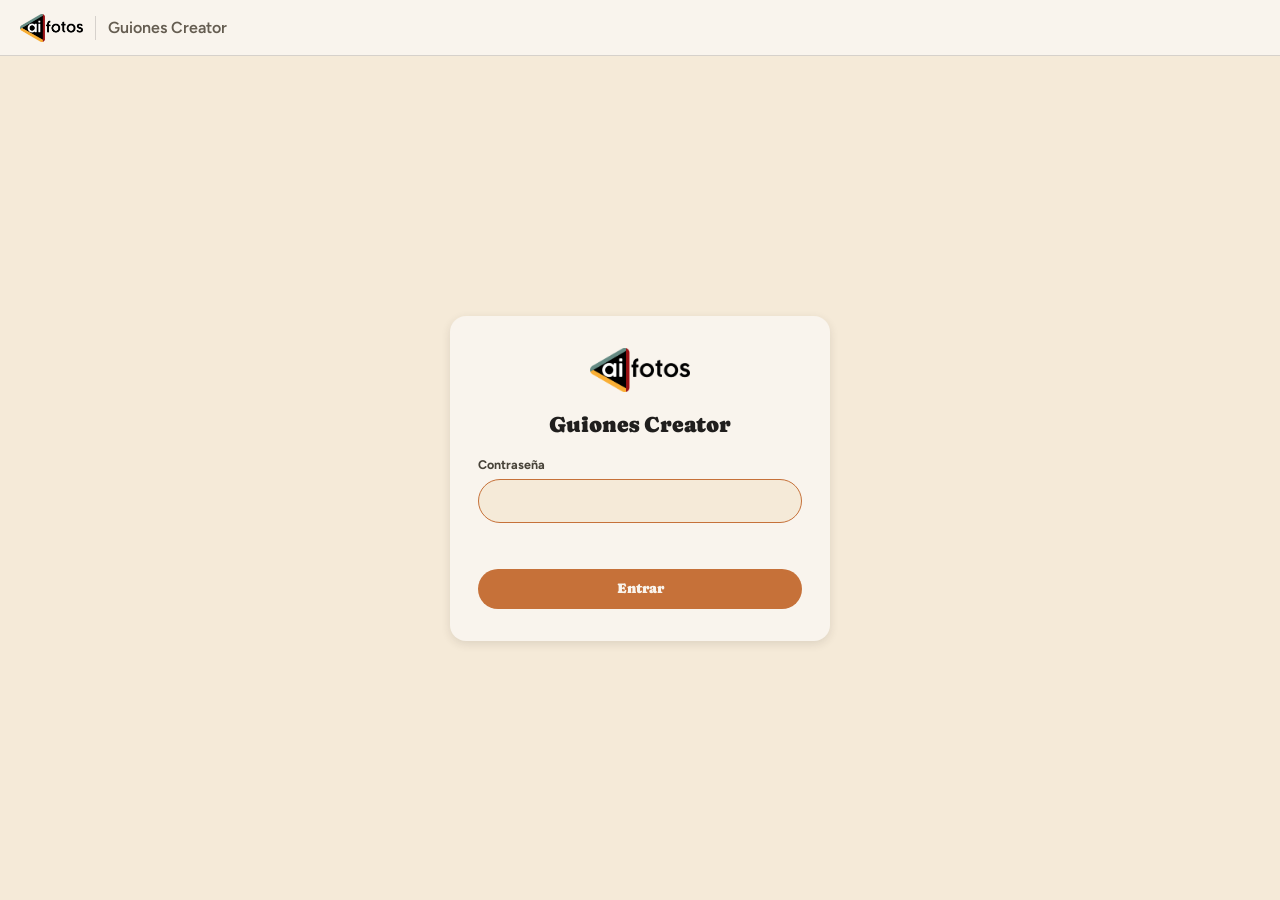
==== index.html @ 7f09ca4e "feat(rediseño v2): fase 1 — tokens y componentes base - Nuevos tokens del handoff (crema, arena, ter" ====
<!doctype html>
<html lang="es">
<head>
  <meta charset="utf-8">
  <meta name="viewport" content="width=device-width, initial-scale=1">
  <title>Guiones Creator · aifotos</title>
  <link rel="icon" href="assets/logo-aifotos.png">
  <link rel="preconnect" href="https://fonts.googleapis.com">
  <link rel="preconnect" href="https://fonts.gstatic.com" crossorigin>
  <link href="https://fonts.googleapis.com/css2?family=Caprasimo&family=Figtree:ital,wght@0,400;0,500;0,600;0,700;0,800;1,400;1,500&display=swap" rel="stylesheet">
  <link rel="stylesheet" href="assets/marca.css?v=202610161547">
  <link rel="stylesheet" href="css/impresion.css?v=202610161547">
  <link rel="stylesheet" href="css/app.css?v=202610161547">
</head>
<body>
  <header class="barra">
    <button class="boton-icono solo-movil" id="abrir-lista" aria-label="Ver guiones">☰</button>
    <img class="barra-logo" src="assets/logo-aifotos.png" alt="aifotos">
    <span class="barra-nombre">Guiones Creator</span>
    <button class="boton-texto barra-avisos" id="abrir-avisos" hidden title="Avisos de Telegram y copia de seguridad">⚙️ Ajustes</button>
    <button class="boton-texto barra-salir" id="salir" hidden>Cerrar sesión</button>
  </header>

  <div class="acceso" id="acceso" hidden>
    <form class="acceso-caja" id="form-acceso">
      <img src="assets/logo-aifotos.png" alt="aifotos" class="acceso-logo">
      <h1>Guiones Creator</h1>
      <label class="campo">
        <span>Contraseña</span>
        <input type="password" id="acceso-clave" autocomplete="current-password" required>
      </label>
      <p class="acceso-error" id="acceso-error" role="alert"></p>
      <button class="boton boton-principal" id="acceso-entrar">Entrar</button>
    </form>
  </div>

  <div class="cargando" id="cargando" hidden>Cargando tus guiones…</div>

  <div class="marco" id="marco" hidden>
    <aside class="lateral" id="lateral">
      <div class="lateral-acciones">
        <button class="boton boton-principal" id="nuevo">+ Nuevo guión</button>
        <button class="boton" id="pegar">Pegar guión</button>
      </div>
      <div class="lateral-cabecera">
        <h2 class="lateral-titulo">Clientes</h2>
        <button class="boton-texto" id="boton-nuevo-cliente">+ Cliente</button>
      </div>
      <ul class="lista" id="lista"></ul>
    </aside>

    <main class="principal" id="principal">
      <div class="vacio" id="vacio" hidden>
        <img src="assets/logo-aifotos.png" alt="" class="vacio-logo">
        <h1>Tu primer guión</h1>
        <p>Escribe uno desde cero o pega uno que ya tengas. Cada guión va dentro de un cliente, y cada cliente tiene su propio link para ver sus guiones.</p>
        <div class="vacio-acciones">
          <button class="boton boton-principal" data-accion="nuevo">Escribir un guión</button>
          <button class="boton" data-accion="pegar">Pegar un guión</button>
        </div>
      </div>

      <section class="panel-cliente" id="panel-cliente" hidden>
        <p class="panel-etiqueta">Cliente</p>
        <input class="titulo" id="cliente-nombre" aria-label="Nombre del cliente" autocomplete="off">

        <div class="link-caja" id="link-caja">
          <div class="link-cabecera">
            <h2>Link para el cliente</h2>
            <span class="estado-link" id="estado-link"></span>
          </div>
          <p class="link-ayuda" id="link-ayuda"></p>
          <div class="link-fila">
            <input class="link-url" id="link-url" readonly aria-label="Link del cliente">
            <button class="boton boton-principal" id="link-copiar">Copiar link</button>
            <button class="boton boton-whatsapp" id="link-whatsapp">WhatsApp</button>
          </div>
          <div class="caducidad">
            <label class="campo campo-caduca">
              <span>El link deja de funcionar el <small>(opcional)</small></span>
              <input id="cliente-caduca" type="date">
            </label>
            <div class="caducidad-atajos">
              <button class="boton-texto" type="button" data-dias="7">En 7 días</button>
              <button class="boton-texto" type="button" data-dias="30">En 30 días</button>
              <button class="boton-texto" type="button" id="quitar-caducidad">Sin fecha</button>
            </div>
          </div>
          <label class="campo campo-telefono">
            <span>WhatsApp del cliente <small>(opcional: así el botón de WhatsApp abre directamente su chat)</small></span>
            <input id="cliente-telefono" type="tel" inputmode="tel" placeholder="Con código de país, ej.: 1 809 555 1234" autocomplete="off">
          </label>
          <div class="link-acciones">
            <button class="boton-texto" id="link-activar"></button>
            <button class="boton-texto" id="link-regenerar">Generar un link nuevo</button>
          </div>
        </div>

        <div class="panel-guiones">
          <div class="panel-guiones-cabecera">
            <h2>Guiones</h2>
            <div class="vacio-acciones">
              <button class="boton boton-principal" data-accion="nuevo">+ Nuevo guión</button>
              <button class="boton" data-accion="pegar">Pegar guión</button>
            </div>
          </div>
          <ul class="tarjetas" id="cliente-guiones"></ul>
        </div>

        <button class="boton-texto peligro" id="borrar-cliente">Eliminar cliente y todos sus guiones</button>
      </section>

      <div class="documento" id="documento" hidden>
        <div class="doc-contenido">
        <div class="doc-cliente" id="doc-cliente">
          <button class="doc-cliente-nombre" id="doc-cliente-nombre" title="Ver cliente y su link"></button>
          <button class="boton-texto" id="doc-copiar">Copiar link del cliente</button>
          <button class="boton-whatsapp-texto" id="doc-whatsapp" title="Abre WhatsApp con un mensaje y el link de este guion"><svg viewBox="0 0 24 24" aria-hidden="true"><path d="M12 3a9 9 0 0 0-7.8 13.5L3 21l4.6-1.2A9 9 0 1 0 12 3zm0 1.6a7.4 7.4 0 1 1-3.8 13.8l-.3-.2-2.7.7.7-2.6-.2-.3A7.4 7.4 0 0 1 12 4.6zm-3 3.6c-.2 0-.5 0-.7.3-.3.3-1 1-1 2.3s1 2.7 1.2 2.9c.1.2 2 3.1 4.9 4.2 2.4.9 2.9.8 3.4.7.5 0 1.7-.7 1.9-1.4.2-.7.2-1.2.2-1.4l-.5-.3-1.8-.9c-.3-.1-.5-.1-.7.2l-.8 1c-.2.2-.3.2-.6.1-.3-.2-1.1-.4-2.1-1.3-.8-.7-1.3-1.5-1.5-1.8-.2-.3 0-.4.1-.6l.4-.5.3-.5v-.5l-.8-2c-.2-.5-.4-.5-.6-.5H9z"/></svg>Avisar por WhatsApp</button>
        </div>
        <div class="doc-avisos" id="doc-avisos"></div>
        <div class="doc-barra">
          <div class="pestanas" role="tablist">
            <button class="pestana activa" data-modo="editar" role="tab">Editar</button>
            <button class="pestana" data-modo="leer" role="tab">Vista del cliente</button>
          </div>
          <div class="doc-estado">
            <span class="dato" id="dato-duracion" title="Calculado a 150 palabras por minuto">—</span>
            <span class="dato" id="dato-palabras">—</span>
            <span class="guardado" id="guardado"></span>
          </div>
          <div class="doc-acciones">
            <label class="formato-selector" title="Tipo de guión">
              <span>Formato</span>
              <select id="formato"></select>
            </label>
            <button class="boton boton-herramienta" id="abrir-teleprompter" title="Leer el guion en modo teleprompter">
              <svg viewBox="0 0 24 24" width="16" height="16" aria-hidden="true"><path fill="none" stroke="currentColor" stroke-width="2" stroke-linecap="round" stroke-linejoin="round" d="M3 5h18v12H3zM8 21h8M12 17v4M7 9h10M7 13h6"/></svg>
              <span>Teleprompter</span>
            </button>
            <button class="boton boton-herramienta" id="exportar-pdf" title="Descargar el guion en PDF con tu marca">
              <svg viewBox="0 0 24 24" width="16" height="16" aria-hidden="true"><path fill="none" stroke="currentColor" stroke-width="2" stroke-linecap="round" stroke-linejoin="round" d="M12 3v12m0 0l-4-4m4 4l4-4M5 21h14"/></svg>
              <span>PDF</span>
            </button>
            <button class="boton boton-herramienta" id="guardar-plantilla" title="Guardar este guion como plantilla para otros nuevos">
              <svg viewBox="0 0 24 24" width="16" height="16" aria-hidden="true"><path fill="none" stroke="currentColor" stroke-width="2" stroke-linecap="round" stroke-linejoin="round" d="M5 3h11l3 3v15H5zM8 3v6h8V3M8 21v-7h8v7"/></svg>
              <span>Plantilla</span>
            </button>
            <button class="boton boton-historial" id="abrir-historial" title="Ver y recuperar versiones anteriores">
              <svg viewBox="0 0 24 24" width="16" height="16" aria-hidden="true"><path fill="none" stroke="currentColor" stroke-width="2" stroke-linecap="round" stroke-linejoin="round" d="M3 12a9 9 0 1 0 3-6.7L3 8M3 3v5h5M12 7v5l3 2"/></svg>
              <span>Historial</span>
            </button>
            <button class="boton boton-borrar" id="borrar" title="Eliminar este guión">
              <svg viewBox="0 0 24 24" width="16" height="16" aria-hidden="true"><path fill="none" stroke="currentColor" stroke-width="2" stroke-linecap="round" stroke-linejoin="round" d="M4 7h16M10 11v6M14 11v6M5 7l1 12a2 2 0 0 0 2 2h8a2 2 0 0 0 2-2l1-12M9 7V4h6v3"/></svg>
              <span>Eliminar</span>
            </button>
          </div>
        </div>

        <div id="modo-editar">
          <input class="titulo" id="titulo" placeholder="Título del guión" autocomplete="off">
          <div class="personajes" id="personajes" hidden></div>
          <textarea class="sencillo-texto" id="sencillo" hidden placeholder="Escribe el guión tal como lo leerá tu cliente…"></textarea>
          <div class="bloques" id="bloques"></div>
          <div class="agregar" id="agregar-caja">
            <span class="agregar-texto">Añadir:</span>
            <div class="agregar-botones" id="agregar"></div>
          </div>
          <p class="atajos" id="atajos"></p>
        </div>

        <div class="cambios-barra" id="cambios-barra" hidden>
          <label class="interruptor">
            <input type="checkbox" id="ver-cambios">
            <span>Marcar los cambios del cliente</span>
          </label>
          <span class="leyenda"><del class="cambio-borrado">borró</del> <ins class="cambio-nuevo">añadió</ins></span>
          <p class="cambios-info" id="cambios-info"></p>
        </div>
        <article class="lectura" id="modo-leer" hidden></article>
        </div>

        <div class="telefono" id="telefono">
          <div class="telefono-marco">
            <span class="telefono-isla" aria-hidden="true"></span>
            <div class="telefono-pantalla">
              <div class="telefono-estado" aria-hidden="true">
                <span class="telefono-hora">9:41</span>
                <span class="telefono-iconos">
                  <svg viewBox="0 0 18 12"><rect x="0" y="8" width="3" height="4" rx="1"/><rect x="5" y="5" width="3" height="7" rx="1"/><rect x="10" y="2" width="3" height="10" rx="1"/><rect x="15" y="0" width="3" height="12" rx="1"/></svg>
                  <svg viewBox="0 0 26 12"><rect x=".5" y=".5" width="21" height="11" rx="3" fill="none" stroke="#fff"/><rect x="2" y="2" width="15" height="8" rx="1.5"/><rect x="23" y="4" width="2" height="4" rx="1"/></svg>
                </span>
              </div>
              <aside class="chat" aria-label="Chat con el cliente">
                <header class="chat-cabecera">
                  <button class="chat-cerrar" id="chat-cerrar" aria-label="Minimizar el chat" title="Minimizar">
                    <svg class="icono-escritorio" viewBox="0 0 24 24" aria-hidden="true"><path d="M6 9l6 6 6-6"/></svg>
                    <svg class="icono-celular" viewBox="0 0 24 24" aria-hidden="true"><path d="M15 5l-7 7 7 7"/></svg>
                  </button>
                  <span class="chat-avatar" aria-hidden="true" id="chat-inicial"></span>
                  <div class="chat-quien">
                    <b id="chat-nombre">Cliente</b>
                    <small>Chat de este guión</small>
                  </div>
                  <button class="chat-whatsapp" id="chat-whatsapp" title="Avisar al cliente por WhatsApp" aria-label="Avisar al cliente por WhatsApp"><svg viewBox="0 0 24 24" aria-hidden="true"><path d="M12 3a9 9 0 0 0-7.8 13.5L3 21l4.6-1.2A9 9 0 1 0 12 3zm0 1.6a7.4 7.4 0 1 1-3.8 13.8l-.3-.2-2.7.7.7-2.6-.2-.3A7.4 7.4 0 0 1 12 4.6zm-3 3.6c-.2 0-.5 0-.7.3-.3.3-1 1-1 2.3s1 2.7 1.2 2.9c.1.2 2 3.1 4.9 4.2 2.4.9 2.9.8 3.4.7.5 0 1.7-.7 1.9-1.4.2-.7.2-1.2.2-1.4l-.5-.3-1.8-.9c-.3-.1-.5-.1-.7.2l-.8 1c-.2.2-.3.2-.6.1-.3-.2-1.1-.4-2.1-1.3-.8-.7-1.3-1.5-1.5-1.8-.2-.3 0-.4.1-.6l.4-.5.3-.5v-.5l-.8-2c-.2-.5-.4-.5-.6-.5H9z"/></svg></button>
                </header>
                <ul class="chat-mensajes" id="doc-comentarios"></ul>
                <form class="chat-escribir" id="form-respuesta">
                  <textarea id="respuesta-texto" rows="1" placeholder="Escribe un mensaje" aria-label="Mensaje al cliente"></textarea>
                  <button class="chat-enviar" id="respuesta-enviar" aria-label="Enviar mensaje">
                    <svg viewBox="0 0 24 24" aria-hidden="true"><path d="M4 12l16-8-6 16-2.5-6.5L4 12z"/></svg>
                  </button>
                </form>
              </aside>
            </div>
          </div>
        </div>
        <button class="chat-abrir" id="chat-abrir" aria-label="Abrir el chat con el cliente">
          <svg viewBox="0 0 24 24" aria-hidden="true"><path d="M4 5h16v11H9l-5 4V5z"/></svg>
          <span class="chat-sin-leer" id="sin-leer" hidden></span>
        </button>
      </div>
    </main>
  </div>

  <dialog class="dialogo dialogo-historial" id="dialogo-historial">
    <div class="historial">
      <header class="historial-cabecera">
        <h2>Historial del guión</h2>
        <button class="boton-icono" id="historial-cerrar" aria-label="Cerrar">✕</button>
      </header>
      <div class="historial-cuerpo">
        <ul class="historial-lista" id="historial-lista"></ul>
        <section class="historial-vista">
          <div class="historial-barra">
            <label class="interruptor">
              <input type="checkbox" id="historial-comparar">
              <span>Marcar lo que cambió hasta hoy</span>
            </label>
            <span class="leyenda" id="historial-leyenda" hidden><del class="cambio-borrado">ya no está</del> <ins class="cambio-nuevo">se añadió después</ins></span>
            <button class="boton boton-principal" id="historial-restaurar">Restaurar esta versión</button>
          </div>
          <article class="lectura" id="historial-lectura"></article>
        </section>
      </div>
    </div>
  </dialog>

  <dialog class="dialogo dialogo-avisos" id="dialogo-avisos">
    <form method="dialog" class="dialogo-contenido">
      <h2>⚙️ Ajustes</h2>
      <h3 class="ajustes-seccion">🔔 Avisos en tu celular</h3>
      <p class="dialogo-ayuda">Te llega un mensaje de Telegram cuando un cliente te escribe, cambia o aprueba un guion, aunque no tengas la app abierta.</p>
      <p class="avisos-estado" id="avisos-estado">Comprobando…</p>
      <ol class="avisos-pasos" id="avisos-pasos" hidden>
        <li>Pulsa <b>Abrir mi bot en Telegram</b><span id="avisos-bot-nombre"></span>. Ojo: es tu bot, no BotFather.</li>
        <li>En ese chat, toca <b>Iniciar</b> (o escribe «hola»).</li>
        <li>Vuelve aquí y pulsa <b>Conectar Telegram</b>.</li>
      </ol>
      <a class="boton boton-telegram" id="avisos-abrir-bot" href="#" target="_blank" rel="noopener" hidden>Abrir mi bot en Telegram</a>
      <p class="acceso-error" id="avisos-error" role="alert"></p>
      <div class="dialogo-acciones">
        <button class="boton-texto peligro" type="button" id="avisos-desconectar" hidden>Desconectar</button>
        <button class="boton" type="button" id="avisos-prueba" hidden>Enviar prueba</button>
        <button class="boton boton-principal" type="button" id="avisos-conectar" hidden>Conectar Telegram</button>
      </div>
      <h3 class="ajustes-seccion">💾 Copia de seguridad</h3>
      <p class="dialogo-ayuda">Descarga un archivo con todos tus clientes, guiones, chats, historial y plantillas. Guárdalo en tu Mac o en la nube de vez en cuando. No incluye tu contraseña.</p>
      <div class="dialogo-acciones">
        <button class="boton" type="button" id="descargar-respaldo">Descargar copia de seguridad</button>
        <button class="boton boton-principal" value="cerrar">Cerrar</button>
      </div>
    </form>
  </dialog>

  <dialog class="dialogo" id="dialogo-nuevo">
    <form method="dialog" class="dialogo-contenido">
      <h2>Nuevo guión</h2>
      <label class="campo">
        <span>Título</span>
        <input id="nuevo-titulo" placeholder="Ej.: Reel lanzamiento" autocomplete="off">
      </label>
      <div class="campo-doble">
        <label class="campo">
          <span>Cliente</span>
          <select id="nuevo-cliente" class="selector-cliente"></select>
        </label>
        <label class="campo" id="nuevo-cliente-nuevo-caja">
          <span>Nombre del cliente nuevo</span>
          <input id="nuevo-cliente-nuevo" placeholder="Ej.: Restaurante X" autocomplete="off">
        </label>
      </div>
      <div class="campo">
        <span>¿Qué tipo de guión?</span>
        <div class="formatos" id="nuevo-formatos"></div>
      </div>
      <label class="campo">
        <span>Empezar con</span>
        <select id="nuevo-plantilla"></select>
      </label>
      <button class="boton-texto peligro borrar-plantilla" type="button" id="borrar-plantilla" hidden>Eliminar esta plantilla</button>
      <div class="dialogo-acciones">
        <button class="boton" value="cancelar" formnovalidate>Cancelar</button>
        <button class="boton boton-principal" value="crear">Crear guión</button>
      </div>
    </form>
  </dialog>

  <dialog class="dialogo" id="dialogo-pegar">
    <form method="dialog" class="dialogo-contenido" id="form-pegar">
      <h2>Pegar un guión</h2>
      <p class="dialogo-ayuda">Pega el texto tal cual, venga de Word, Google Docs, WhatsApp o un PDF. La app reconoce escenas (INT./EXT., Escena 1, Hook, CTA…), personajes, voz en off, texto en pantalla y notas, y ordena cada cosa en su sitio.</p>
      <label class="campo">
        <span>Título</span>
        <input id="pegar-titulo" placeholder="Ej.: Reel lanzamiento" autocomplete="off">
      </label>
      <div class="campo-doble">
        <label class="campo">
          <span>Cliente</span>
          <select id="pegar-cliente" class="selector-cliente"></select>
        </label>
        <label class="campo" id="pegar-cliente-nuevo-caja">
          <span>Nombre del cliente nuevo</span>
          <input id="pegar-cliente-nuevo" placeholder="Ej.: Restaurante X" autocomplete="off">
        </label>
      </div>
      <label class="campo">
        <span>Guión</span>
        <textarea id="pegar-texto" rows="12" placeholder="Pega aquí tu guión…"></textarea>
      </label>
      <label class="campo">
        <span>Formato</span>
        <select id="pegar-formato"></select>
      </label>
      <p class="dialogo-ayuda" id="pegar-resumen"></p>
      <div class="dialogo-acciones">
        <button class="boton" value="cancelar" formnovalidate>Cancelar</button>
        <button class="boton boton-principal" value="crear" id="pegar-crear" disabled>Crear guión</button>
      </div>
    </form>
  </dialog>

  <script src="js/config.js?v=202610161547"></script>
  <script src="js/guion.js?v=202610161547"></script>
  <script src="js/almacen.js?v=202610161547"></script>
  <script src="js/sugerencias.js?v=202610161547"></script>
  <script src="js/diferencias.js?v=202610161547"></script>
  <script src="js/chat.js?v=202610161547"></script>
  <script src="js/vista.js?v=202610161547"></script>
  <script src="js/exportar.js?v=202610161547"></script>
  <script src="js/teleprompter.js?v=202610161547"></script>
  <script src="js/plantillas.js?v=202610161547"></script>
  <script src="js/app.js?v=202610161547"></script>
</body>
</html>
---- assets/marca.css ----
/* Colores de marca aifotos — tomados del logo (assets/logo-aifotos.png) */
:root {
  --aifotos-negro:   #000000; /* letras "ai fotos" y triángulo */
  --aifotos-ambar:   #F9AE34; /* borde inferior del triángulo */
  --aifotos-salvia:  #658A83; /* borde superior del triángulo */
  --aifotos-granate: #991013; /* borde derecho del triángulo */
  --aifotos-blanco:  #FFFFFF;
}
---- css/impresion.css ----
/* PDF del guion: solo se ve al imprimir / guardar como PDF. */

.impresion { display: none; }

@media print {
  @page { size: A4; margin: 16mm 16mm 18mm; }

  body { background: #fff !important; }
  body > *:not(#impresion) { display: none !important; }
  .impresion { display: block !important; color: #111; }

  .impresion-cabecera {
    display: flex;
    justify-content: space-between;
    align-items: center;
    gap: 16px;
    padding-bottom: 10px;
    margin-bottom: 18px;
    border-bottom: 3px solid var(--aifotos-ambar);
    print-color-adjust: exact;
    -webkit-print-color-adjust: exact;
  }
  .impresion-logo { height: 34px; }
  .impresion-datos { display: flex; flex-wrap: wrap; justify-content: flex-end; gap: 4px 14px; font-size: 10pt; color: #555; }

  .impresion .lectura { box-shadow: none !important; border: 0 !important; padding: 0 !important; background: none; }
  .impresion .lectura-titulo { font-size: 22pt; }
  .impresion .lectura-texto, .impresion .lectura-parrafo { font-size: 12pt; line-height: 1.6; }
  .impresion .guion-cine { font-size: 11.5pt; max-width: none; }
  .impresion .lectura-bloque, .impresion .cine-dialogo, .impresion .lectura-parrafo, .impresion .cine-accion { break-inside: avoid; }
  .impresion .lectura-escena-titulo, .impresion .cine-escena { break-after: avoid; }
  .impresion .lectura-pantalla, .impresion .lectura-escena-titulo, .impresion .lectura-voz { print-color-adjust: exact; -webkit-print-color-adjust: exact; }
  .impresion mark { background: none; box-shadow: none; }
  .impresion-aprobado { margin: 8px 0 0; font-weight: 700; color: #2F5A52; }

  .impresion-pie { margin-top: 28px; padding-top: 8px; border-top: 1px solid #ddd; font-size: 9pt; color: #888; text-align: center; }
}
---- css/app.css ----
:root {
  /* Rediseño v2 (design_handoff_guiones_rediseno) — tokens */
  /* superficies */
  --fondo: #f5ead8;          /* fondo general (crema) */
  --arena: #ebddc5;          /* barra lateral, chat, cajas secundarias */
  --arena-hover: #e2d2b6;    /* hover en lateral */
  --papel: #f9f4ed;          /* tarjetas, hoja, diálogos */
  --neutro-200: #eee7db;     /* inputs, pills neutras, hover filas */
  --linea: rgba(32, 30, 29, .16);
  --linea-suave: rgba(32, 30, 29, .08);
  /* texto */
  --tinta: #201e1d;
  --tinta-800: #474238;
  --tinta-suave: #645c50;
  --tinta-tenue: #82796a;
  /* acento terracota */
  --acento: #c67139; --acento-600: #b2622d; --acento-700: #8c491a;
  --acento-100: #fff2eb; --acento-200: #ffe1d0; --acento-300: #ffc6a5; --acento-400: #f6a06b;
  /* salvia */
  --salvia: #7a8a5e; --salvia-700: #56633f; --salvia-800: #3d472b; --salvia-200: #e1eecc;
  /* ámbar aifotos */
  --ambar: #F9AE34; --ambar-200: #FCE3B0; --ambar-900: #6b4a0c; --marcado: #FCEFC7;
  /* peligro */
  --peligro: #7a1f16; --peligro-200: #f9d9d3;
  /* tipografía */
  --fuente: "Figtree", system-ui, sans-serif;
  --display: "Caprasimo", Georgia, serif;
  --mono: "Courier Prime", "Courier New", Courier, monospace; /* solo cine y PDF, hasta la fase 2 */
  /* radios */
  --radio-sm: 10px; --radio: 16px; --radio-md: 22px; --radio-lg: 28px; --pildora: 999px;
  /* sombras */
  --sombra-sm: 0 1px 2px rgba(46, 43, 37, .12);
  --sombra: 0 3px 10px rgba(46, 43, 37, .12);
  --sombra-lg: 0 12px 32px rgba(46, 43, 37, .25);
  /* colores por tipo de bloque (fondo / texto de la etiqueta) */
  --c-camara-bg: #ffe1d0;   --c-camara: #8c491a;
  --c-voz-bg: #e1eecc;      --c-voz: #3d472b;
  --c-pantalla-bg: #FCE3B0; --c-pantalla: #6b4a0c;
  --c-nota-bg: #eee7db;     --c-nota: #645c50;
  --c-accion-bg: #eee7db;   --c-accion: #645c50;
  --c-escena: #201e1d;
  --c-transicion: var(--salvia-700);
}

* { box-sizing: border-box; }
html, body { margin: 0; height: 100%; }
body {
  background: var(--fondo);
  color: var(--tinta);
  font: 16px/1.5 var(--fuente);
  -webkit-font-smoothing: antialiased;
}
/* Caprasimo solo para títulos; nunca para texto corrido. */
h1, h2, h3 { font-family: var(--display); font-weight: 400; letter-spacing: -.005em; }
::selection { background: var(--acento-300); }
::placeholder { color: var(--tinta-tenue); }
button, input, select, textarea { font: inherit; color: inherit; }
[hidden] { display: none !important; }

/* ---------- Barra superior ---------- */

.barra {
  height: 56px;
  display: flex;
  align-items: center;
  gap: 12px;
  padding: 0 20px;
  background: var(--papel);
  border-bottom: 1px solid var(--linea);
  position: sticky;
  top: 0;
  z-index: 20;
}
.barra-logo { height: 28px; }
.barra-nombre {
  font-weight: 600;
  color: var(--tinta-suave);
  padding-left: 12px;
  border-left: 1px solid var(--linea);
}

/* ---------- Botones ---------- */

.boton {
  display: inline-flex;
  align-items: center;
  justify-content: center;
  gap: 7px;
  min-height: 40px;
  padding: 9px 14px;
  border: 1.5px solid var(--linea);
  border-radius: var(--pildora);
  background: transparent;
  color: var(--tinta);
  font: 600 13px/1.2 var(--fuente);
  white-space: nowrap;
  cursor: pointer;
  transition: background .15s, border-color .15s, color .15s;
}
.boton:hover { background: rgba(32, 30, 29, .06); }
.boton:active { background: rgba(32, 30, 29, .1); }
.boton svg { flex-shrink: 0; }
.boton-principal {
  border: 0;
  background: var(--acento);
  color: var(--papel);
  font: 400 14px/1.2 var(--display);
  padding: 9px 18px;
}
.boton-principal:hover { background: var(--acento-600); }
.boton-principal:active { background: var(--acento-700); }
.boton-principal:disabled { opacity: .45; cursor: default; }
.boton-borrar { color: var(--peligro); }
.boton-borrar:hover { background: var(--peligro-200); border-color: var(--peligro-200); }

.boton-icono {
  display: inline-grid;
  place-items: center;
  border: 0;
  background: var(--neutro-200);
  width: 40px;
  height: 40px;
  border-radius: 50%;
  cursor: pointer;
  color: var(--tinta-800);
  font-size: 15px;
  transition: background .15s;
}
.boton-icono:hover { background: var(--arena-hover); color: var(--tinta); }

:focus-visible { outline: 2px solid var(--acento); outline-offset: 2px; }

/* ---------- Estructura ---------- */

.marco { display: flex; min-height: calc(100% - 56px); }

.lateral {
  width: 280px;
  flex-shrink: 0;
  padding: 20px 16px;
  border-right: 1px solid var(--linea);
  background: var(--arena);
  position: sticky;
  top: 56px;
  height: calc(100vh - 56px);
  overflow-y: auto;
}
.lateral-acciones { display: grid; gap: 8px; }
.lateral-cabecera { display: flex; justify-content: space-between; align-items: baseline; margin: 28px 4px 8px; }
.lateral-titulo {
  font: 700 11px var(--fuente);
  text-transform: uppercase;
  letter-spacing: .14em;
  color: var(--tinta-suave);
  margin: 0;
}
.boton-texto {
  border: 0;
  background: transparent;
  color: var(--acento-700);
  font: 700 14px var(--fuente);
  padding: 4px 8px;
  border-radius: var(--pildora);
  cursor: pointer;
  text-decoration: none;
  transition: color .15s, background .15s;
}
.boton-texto:hover { color: var(--tinta); }
.boton-texto.peligro { color: var(--peligro); }
.boton-texto.peligro:hover { background: var(--peligro-200); }

.grupo { margin-bottom: 6px; }
.grupo-cliente {
  width: 100%;
  display: flex;
  align-items: center;
  gap: 6px;
  border: 0;
  background: transparent;
  padding: 8px 10px;
  border-radius: 8px;
  cursor: pointer;
  text-align: left;
  font-weight: 700;
}
.grupo-cliente:hover { background: var(--neutro-200); }
.grupo-cliente.activo { background: var(--papel); box-shadow: var(--sombra); }
.grupo-nombre { flex: 1; overflow: hidden; text-overflow: ellipsis; white-space: nowrap; }
.grupo-cuenta { font-size: 12px; color: var(--tinta-suave); background: var(--neutro-200); border-radius: 999px; padding: 0 7px; }
.grupo-apagado { font-size: 11px; color: var(--peligro); font-weight: 600; }
.lista-guiones { list-style: none; margin: 0 0 0 10px; padding: 0 0 0 8px; border-left: 2px solid var(--neutro-200); display: grid; gap: 1px; }
.lista-guiones .lista-item { padding: 7px 10px; }
.lista { list-style: none; margin: 0; padding: 0; display: grid; gap: 2px; }
.lista-item {
  width: 100%;
  text-align: left;
  border: 0;
  background: transparent;
  padding: 10px 12px;
  border-radius: 8px;
  cursor: pointer;
  display: grid;
  gap: 2px;
}
.lista-item:hover { background: var(--neutro-200); }
.lista-item.activo { background: var(--papel); box-shadow: var(--sombra); }
.lista-titulo { font-weight: 500; overflow: hidden; text-overflow: ellipsis; white-space: nowrap; }
.lista-info { font-size: 13px; color: var(--tinta-suave); }
.lista-vacia { padding: 8px 12px; color: var(--tinta-suave); font-size: 14px; }

.principal { flex: 1; min-width: 0; padding: 32px 24px 80px; }
.documento, .vacio, .panel-cliente { max-width: 760px; margin: 0 auto; }

/* ---------- Acceso ---------- */

.acceso { display: grid; place-items: center; min-height: calc(100vh - 56px); padding: 24px 16px; }
.acceso-caja {
  width: min(380px, 100%);
  background: var(--papel);
  border-radius: 16px;
  box-shadow: var(--sombra);
  padding: 32px 28px;
  display: grid;
  gap: 16px;
  text-align: center;
}
.acceso-caja .campo { text-align: left; }
.acceso-logo { height: 44px; margin: 0 auto; }
.acceso-caja h1 { margin: 0; font-size: 22px; }
.acceso-error { margin: 0; color: var(--peligro); font-size: 14px; min-height: 1em; }
.cargando { text-align: center; padding: 20vh 16px; color: var(--tinta-suave); }
.barra-salir { margin-left: auto; color: var(--tinta-suave); }

/* ---------- Panel del cliente ---------- */

.panel-etiqueta { margin: 0; font-size: 12px; text-transform: uppercase; letter-spacing: .08em; color: var(--tinta-suave); }
.link-caja {
  background: var(--papel);
  border: 1px solid var(--linea);
  border-left: 4px solid var(--acento);
  border-radius: 14px;
  box-shadow: var(--sombra);
  padding: 20px;
  margin-bottom: 32px;
}
.link-caja.apagado { border-left-color: var(--c-nota); }
.link-cabecera { display: flex; align-items: center; gap: 10px; }
.link-cabecera h2 { margin: 0; font-size: 18px; }
.estado-link {
  --punto: #a19786;
  display: inline-flex;
  align-items: center;
  gap: 6px;
  padding: 6px 12px 6px 10px;
  border-radius: var(--pildora);
  font: 700 12.5px var(--fuente);
  transform: rotate(-1.5deg);
}
.estado-link::before { content: ""; width: 8px; height: 8px; border-radius: 50%; background: var(--punto); }
.estado-link.activo { background: var(--salvia-200); color: var(--salvia-800); --punto: var(--salvia); }
.estado-link.inactivo { background: var(--peligro-200); color: var(--peligro); --punto: var(--peligro); }
.link-ayuda { color: var(--tinta-suave); font-size: 14px; margin: 6px 0 14px; }
.link-fila { display: flex; gap: 8px; flex-wrap: wrap; }
.link-url {
  flex: 1;
  min-width: 0;
  border: 1px solid var(--linea);
  border-radius: 8px;
  padding: 8px 12px;
  background: var(--arena);
  font: 14px var(--mono);
  color: var(--tinta-suave);
}
.link-caja.apagado .link-url { text-decoration: line-through; }
.boton-whatsapp { background: var(--salvia); border: 0; color: var(--papel); font-weight: 700; font-size: 12px; }
.boton-whatsapp:hover { background: var(--salvia-700); }
.boton:disabled { opacity: .45; cursor: default; }
.link-acciones { display: flex; gap: 8px; flex-wrap: wrap; margin-top: 10px; }
.panel-guiones-cabecera { display: flex; justify-content: space-between; align-items: center; gap: 12px; flex-wrap: wrap; margin-bottom: 12px; }
.panel-guiones-cabecera h2 { margin: 0; font-size: 18px; }
.tarjetas { list-style: none; margin: 0 0 32px; padding: 0; display: grid; gap: 8px; }
.tarjeta {
  width: 100%;
  text-align: left;
  display: grid;
  gap: 2px;
  background: var(--papel);
  border: 1px solid var(--linea);
  border-radius: 10px;
  padding: 14px 16px;
  cursor: pointer;
  box-shadow: var(--sombra);
}
.tarjeta:hover { border-color: var(--linea); }
.tarjeta-titulo { font-weight: 600; font-size: 16px; }

/* ---------- Cliente del guion abierto ---------- */

.doc-cliente { display: flex; align-items: center; gap: 4px; margin-bottom: 8px; font-size: 14px; }
.doc-cliente-nombre {
  border: 0;
  background: var(--neutro-200);
  border-radius: 999px;
  padding: 3px 12px;
  font-weight: 600;
  cursor: pointer;
}
.doc-cliente-nombre::before { content: "Cliente: "; font-weight: 400; color: var(--tinta-suave); }
.doc-cliente-nombre:hover { background: #E6E1D8; }

.campo-doble { display: grid; grid-template-columns: 1fr 1fr; gap: 12px; }
.campo-doble [hidden] { display: none !important; }

/* ---------- Estado vacío ---------- */

.vacio { text-align: center; padding-top: 10vh; }
.vacio-logo { height: 56px; opacity: .9; }
.vacio h1 { margin: 24px 0 8px; font-size: 28px; }
.vacio p { color: var(--tinta-suave); max-width: 460px; margin: 0 auto 24px; }
.vacio-acciones { display: flex; gap: 10px; justify-content: center; flex-wrap: wrap; }

/* ---------- Barra del documento ---------- */

.doc-barra {
  position: sticky;
  top: 64px;
  z-index: 12;
  display: flex;
  align-items: center;
  gap: 12px;
  flex-wrap: wrap;
  margin: 4px 0 20px;
  padding: 8px 10px;
  background: color-mix(in srgb, var(--papel) 94%, transparent);
  backdrop-filter: blur(8px);
  border: 1px solid var(--linea);
  border-radius: 14px;
  box-shadow: var(--sombra);
}
.doc-barra .doc-estado { margin: 0; flex: 1; }
/* La barra mide su propio ancho para decidir si los botones llevan texto o solo icono. */
.doc-barra { container: barra / inline-size; }
.doc-barra .doc-acciones {
  flex-basis: 100%;
  display: flex;
  flex-wrap: wrap;
  align-items: center;
  gap: 4px;
  min-width: 0;
  padding-top: 8px;
  border-top: 1px solid var(--linea);
}
.doc-barra .doc-acciones .boton-borrar { margin-left: auto; }
@container barra (max-width: 900px) {
  .boton-herramienta span, .boton-historial span { display: none; }
  .boton-herramienta, .boton-historial { padding: 6px 9px; }
}
@container barra (max-width: 520px) {
  .formato-selector > span, .boton-borrar span { display: none; }
}
.doc-barra .dato { background: var(--neutro-200); border-color: transparent; }
.doc-barra .boton-borrar { border-color: transparent; }
.doc-acciones { display: flex; gap: 8px; align-items: center; }
.formato-selector {
  display: inline-flex;
  align-items: center;
  gap: 6px;
  font-size: 14px;
  color: var(--tinta-suave);
}
.formato-selector select {
  border: 1.5px solid var(--linea);
  border-radius: var(--pildora);
  background: var(--fondo);
  padding: 8px 14px;
  font: 600 13px var(--fuente);
  color: var(--tinta);
  cursor: pointer;
}
.formato-selector select:focus { border-color: var(--acento); }
.pestanas { display: inline-flex; background: var(--arena); padding: 4px; border-radius: var(--pildora); }
.pestana {
  border: 0;
  background: transparent;
  padding: 9px 18px;
  border-radius: var(--pildora);
  cursor: pointer;
  color: var(--tinta-suave);
  font: 600 13px var(--fuente);
  white-space: nowrap;
  transition: background .15s, color .15s;
}
.pestana:hover { color: var(--tinta); }
.pestana.activa { background: var(--papel); color: var(--tinta); box-shadow: var(--sombra-sm); font-weight: 700; }
.doc-estado { display: flex; gap: 8px; align-items: center; flex-wrap: wrap; font-size: 14px; margin-bottom: 20px; }
.dato { background: var(--neutro-200); border: 0; border-radius: var(--pildora); padding: 4px 12px; font-weight: 600; font-size: 13px; color: var(--tinta-800); }
.guardado { color: var(--tinta-suave); min-width: 80px; }
.guardado.error { color: var(--peligro); font-weight: 600; }

/* ---------- Editor ---------- */

.titulo {
  width: 100%;
  border: 0;
  background: transparent;
  font: 400 48px/1.12 var(--display);
  letter-spacing: -.01em;
  color: var(--tinta);
  padding: 4px 0;
  margin-bottom: 16px;
}
.titulo:focus { outline: none; }
.titulo::placeholder { color: var(--tinta-tenue); }

.bloques { display: grid; gap: 10px; }

.bloque {
  --c: var(--c-camara);
  background: var(--papel);
  border: 1px solid var(--linea);
  border-left: 4px solid var(--c);
  border-radius: var(--radio);
  padding: 8px 12px 10px 14px;
  box-shadow: var(--sombra);
}
.bloque:focus-within { border-color: var(--linea); border-left-color: var(--c); }
.tipo-escena   { --c: var(--c-escena); background: var(--acento-100); margin-top: 18px; }
.tipo-escena:first-child { margin-top: 0; }
.tipo-voz      { --c: var(--c-voz); }
.tipo-pantalla { --c: var(--c-pantalla); }
.tipo-nota     { --c: var(--c-nota); background: #FAF9F7; }
.tipo-accion   { --c: var(--c-accion); }
.tipo-transicion { --c: var(--c-transicion); }

.bloque-cabecera { display: flex; align-items: center; gap: 8px; min-height: 30px; }
.bloque-numero {
  background: var(--c-escena);
  color: var(--aifotos-negro);
  font-weight: 700;
  font-size: 13px;
  min-width: 24px;
  height: 24px;
  border-radius: 6px;
  display: grid;
  place-items: center;
  padding: 0 6px;
}
.bloque-tipo {
  border: 0;
  background: transparent;
  font-size: 12px;
  font-weight: 700;
  text-transform: uppercase;
  letter-spacing: .06em;
  color: var(--c);
  cursor: pointer;
  padding: 2px 0;
  field-sizing: content; /* el selector mide lo que su texto, no lo que la opción más larga */
}
.tipo-escena .bloque-tipo { color: #9A6409; }
.tipo-nota .bloque-tipo { color: var(--tinta-suave); }
.bloque-info { font-size: 12px; color: var(--tinta-suave); margin-left: auto; }
.bloque-acciones { display: flex; opacity: 0; transition: opacity .15s; }
.bloque:hover .bloque-acciones, .bloque:focus-within .bloque-acciones { opacity: 1; }

.bloque-texto {
  width: 100%;
  border: 0;
  resize: none;
  overflow: hidden;
  background: transparent;
  font-size: 17px;
  line-height: 1.6;
  padding: 2px 0;
  min-height: 30px;
}
.bloque-texto:focus { outline: none; }
.bloque-texto::placeholder { color: var(--tinta-tenue); }
.tipo-escena .bloque-texto { font-weight: 600; text-transform: none; }
.tipo-nota .bloque-texto { font-style: italic; color: var(--tinta-suave); font-size: 15px; }
.tipo-pantalla .bloque-texto { font-weight: 600; }

.agregar {
  display: flex;
  align-items: center;
  gap: 10px;
  flex-wrap: wrap;
  margin-top: 16px;
  padding: 12px;
  border: 1px dashed var(--linea);
  border-radius: var(--radio);
}
.agregar-texto { font-size: 14px; color: var(--tinta-suave); }
.agregar-botones { display: flex; gap: 6px; flex-wrap: wrap; }
.chip {
  border: 1px solid var(--linea);
  border-left: 3px solid var(--c, #000);
  background: var(--papel);
  border-radius: 6px;
  padding: 4px 10px;
  font-size: 14px;
  cursor: pointer;
}
.chip:hover { background: var(--neutro-200); }
.chip-escena { --c: var(--c-escena); }
.chip-camara { --c: var(--c-camara); }
.chip-voz { --c: var(--c-voz); }
.chip-pantalla { --c: var(--c-pantalla); }
.chip-nota { --c: var(--c-nota); }
.chip-accion { --c: var(--c-accion); }
.chip-transicion { --c: var(--c-transicion); }

/* ---------- Diálogo: personaje y acotación ---------- */

.bloque-dialogo { display: flex; gap: 8px; flex-wrap: wrap; margin: 2px 0 4px; }
.bloque-personaje, .bloque-acotacion {
  border: 0;
  border-bottom: 1px dashed var(--linea);
  background: transparent;
  padding: 2px 0;
  font-size: 14px;
}
.bloque-personaje { font-weight: 700; letter-spacing: .03em; width: 220px; }
.bloque-acotacion { font-style: italic; color: var(--tinta-suave); flex: 1; min-width: 160px; }
.bloque-personaje:focus, .bloque-acotacion:focus { outline: none; border-bottom-color: var(--acento); }
.bloque-personaje::placeholder, .bloque-acotacion::placeholder { color: var(--tinta-tenue); font-weight: 400; }

/* ---------- Editor en formato cinematográfico ---------- */

[data-formato="cine"] .bloque-texto,
[data-formato="cine"] .bloque-personaje,
[data-formato="cine"] .bloque-acotacion { font-family: var(--mono); }
[data-formato="cine"] .tipo-escena .bloque-texto { text-transform: uppercase; font-weight: 700; }
[data-formato="cine"] .bloque-personaje { text-transform: uppercase; text-align: center; margin: 0 auto; width: 260px; }
[data-formato="cine"] .bloque-acotacion { text-align: center; flex-basis: 100%; max-width: 300px; margin: 0 auto; }
[data-formato="cine"] .tipo-camara .bloque-texto { display: block; width: min(100%, 420px); margin: 0 auto; }
[data-formato="cine"] .tipo-transicion .bloque-texto { text-align: right; text-transform: uppercase; }
[data-formato="cine"] .tipo-escena { background: #F3F1EC; }
[data-formato="cine"] .bloque-numero { background: var(--aifotos-negro); color: #fff; }

/* ---------- Barra de personajes ---------- */

.personajes {
  display: flex;
  flex-wrap: wrap;
  align-items: center;
  gap: 6px;
  margin: -4px 0 16px;
}
.personajes-titulo {
  font-size: 12px;
  text-transform: uppercase;
  letter-spacing: .08em;
  color: var(--tinta-suave);
  margin-right: 4px;
}
.personaje {
  display: inline-flex;
  align-items: center;
  background: var(--papel);
  border: 1px solid var(--linea);
  border-radius: 999px;
  padding-right: 2px;
}
.personaje .boton-icono { width: 24px; height: 24px; font-size: 12px; }
.personaje-nombre {
  border: 0;
  background: transparent;
  font: 700 13px var(--mono);
  padding: 4px 4px 4px 12px;
  cursor: pointer;
  display: inline-flex;
  gap: 6px;
  align-items: center;
}
.personaje-nombre small {
  font: 600 11px var(--fuente);
  background: var(--neutro-200);
  border-radius: 999px;
  padding: 0 6px;
  color: var(--tinta-suave);
}
.personaje-nuevo { padding: 4px 12px; border-radius: 999px; font-size: 13px; }

/* ---------- Formato sencillo ---------- */

.sencillo-texto {
  width: 100%;
  min-height: 50vh;
  border: 1px solid var(--linea);
  border-radius: 14px;
  background: var(--papel);
  box-shadow: var(--sombra);
  padding: 28px 32px;
  font-size: 18px;
  line-height: 1.75;
  resize: none;
  overflow: hidden;
}
.sencillo-texto:focus { outline: none; border-color: var(--linea); }
.sencillo-texto::placeholder { color: var(--tinta-tenue); }

/* ---------- Sugerencias ---------- */

.sugerencias {
  position: absolute;
  z-index: 50;
  list-style: none;
  margin: 0;
  padding: 4px;
  min-width: 240px;
  max-width: min(420px, calc(100vw - 32px));
  background: var(--papel);
  border: 1px solid var(--linea);
  border-radius: 10px;
  box-shadow: 0 10px 30px rgba(0, 0, 0, .14);
}
.sugerencia {
  display: flex;
  justify-content: space-between;
  align-items: baseline;
  gap: 16px;
  padding: 7px 10px;
  border-radius: 7px;
  cursor: pointer;
}
.sugerencia span { font-weight: 600; font-family: var(--mono); white-space: nowrap; overflow: hidden; text-overflow: ellipsis; }
.sugerencia small { color: var(--tinta-suave); font-size: 12px; white-space: nowrap; }
.sugerencia.activa { background: var(--ambar-200); }

/* ---------- Aviso ---------- */

.aviso {
  position: fixed;
  left: 50%;
  bottom: 24px;
  transform: translate(-50%, 20px);
  background: var(--aifotos-negro);
  color: #fff;
  padding: 10px 18px;
  border-radius: 999px;
  font-size: 14px;
  opacity: 0;
  pointer-events: none;
  transition: opacity .2s, transform .2s;
  z-index: 60;
}
.aviso.visible { opacity: 1; transform: translate(-50%, 0); }

/* ---------- Elegir formato al crear ---------- */

.formatos { display: grid; gap: 8px; font-weight: 400; }
.formato-opcion {
  display: grid;
  grid-template-columns: auto 1fr;
  column-gap: 10px;
  align-items: center;
  border: 1px solid var(--linea);
  border-radius: 10px;
  padding: 12px 14px;
  cursor: pointer;
}
.formato-opcion:has(input:checked) { border-color: var(--aifotos-negro); background: var(--arena); box-shadow: inset 3px 0 0 var(--acento); }
.formato-opcion input { grid-row: span 2; accent-color: var(--aifotos-negro); }
.formato-opcion span { color: var(--tinta-suave); font-size: 14px; }
.campo select {
  border: 1.5px solid var(--linea);
  border-radius: var(--pildora);
  padding: 12px 16px;
  font: 500 15px var(--fuente);
  background: var(--fondo);
  color: var(--tinta);
}
.campo select:focus { border-color: var(--acento); outline: none; }

.atajos { font-size: 13px; color: var(--tinta-suave); margin: 12px 2px 0; }
kbd {
  font: 12px var(--fuente);
  border: 1px solid var(--linea);
  border-bottom-width: 2px;
  border-radius: 4px;
  padding: 0 5px;
  background: var(--papel);
}

/* ---------- Vista del cliente (lectura) ---------- */

.lectura {
  background: var(--papel);
  border-radius: 14px;
  box-shadow: var(--sombra);
  padding: 48px 56px;
}
.lectura-cabecera { border-bottom: 1px solid var(--linea); padding-bottom: 20px; margin-bottom: 28px; }
.lectura-titulo { font-size: 30px; line-height: 1.2; margin: 0 0 6px; letter-spacing: -.01em; }
.lectura-resumen { margin: 0; color: var(--tinta-suave); font-size: 15px; }
.lectura-vacio { color: var(--tinta-suave); }

.lectura-escena { margin-bottom: 36px; }
.lectura-escena-titulo {
  display: flex;
  align-items: baseline;
  gap: 10px;
  flex-wrap: wrap;
  border-bottom: 2px solid var(--c-escena);
  padding-bottom: 6px;
  margin-bottom: 16px;
}
.lectura-escena-numero {
  font-size: 12px;
  font-weight: 800;
  text-transform: uppercase;
  letter-spacing: .08em;
  color: #9A6409;
}
.lectura-escena-texto { font-weight: 600; font-size: 18px; }
.lectura-escena-duracion { margin-left: auto; font-size: 13px; color: var(--tinta-suave); }

.lectura-bloque { margin: 0 0 16px; }
.lectura-texto { white-space: pre-wrap; font-size: 18px; line-height: 1.7; }
.lectura-etiqueta {
  font-size: 11px;
  font-weight: 700;
  text-transform: uppercase;
  letter-spacing: .08em;
  margin-bottom: 2px;
}
.lectura-voz { padding-left: 14px; border-left: 3px solid var(--c-voz); }
.lectura-voz .lectura-etiqueta { color: var(--c-voz); }
.lectura-pantalla {
  background: #FBF3F3;
  border-radius: 8px;
  padding: 10px 14px;
}
.lectura-pantalla .lectura-etiqueta { color: var(--c-pantalla); }
.lectura-pantalla .lectura-texto { font-weight: 600; }
.lectura-nota .lectura-etiqueta { color: var(--c-nota); }
.lectura-nota .lectura-texto { font-style: italic; color: var(--tinta-suave); font-size: 16px; }
.lectura-quien { color: var(--tinta); }

/* Sencillo */
.lectura-parrafo { font-size: 19px; line-height: 1.8; margin: 0 0 1.1em; white-space: pre-wrap; }

/* Cinematográfico: maquetación clásica de guion de cine */
.guion-cine { font-family: var(--mono); font-size: 16px; line-height: 1.5; max-width: 620px; margin: 0 auto; }
.cine-escena { font-weight: 700; text-transform: uppercase; margin: 28px 0 12px; display: flex; gap: 14px; }
.cine-escena:first-child { margin-top: 0; }
.cine-numero { color: #9A6409; min-width: 1.5em; }
.cine-accion { margin: 0 0 14px; white-space: pre-wrap; }
.cine-dialogo { margin: 0 auto 14px; width: min(100%, 360px); }
.cine-personaje { text-align: center; text-transform: uppercase; }
.cine-acotacion { text-align: center; font-style: italic; color: var(--tinta-suave); }
.cine-texto { white-space: pre-wrap; }
.cine-transicion { text-align: right; text-transform: uppercase; margin: 14px 0; }

/* ---------- Diálogo pegar ---------- */

.dialogo {
  border: 0;
  border-radius: var(--radio-lg);
  padding: 0;
  width: min(640px, calc(100vw - 32px));
  background: var(--papel);
  color: var(--tinta);
  box-shadow: var(--sombra-lg);
}
.dialogo::backdrop { background: rgba(32, 30, 29, .45); }
.dialogo-contenido { padding: 26px; display: grid; grid-template-columns: minmax(0, 1fr); gap: 16px; }
/* Los campos nunca son más anchos que el diálogo (una opción larga no lo estira) */
.campo input, .campo select, .campo textarea { width: 100%; min-width: 0; }
.dialogo h2 { margin: 0; font-size: 28px; line-height: 1.05; }
.dialogo-ayuda { margin: 0; color: var(--tinta-suave); font-size: 14.5px; }
.campo { display: grid; gap: 7px; font-size: 14px; font-weight: 600; }
.campo > span { font: 700 12.5px var(--fuente); color: var(--tinta-800); }
.campo input, .campo textarea {
  font: 500 15px var(--fuente);
  color: var(--tinta);
  border: 1.5px solid var(--linea);
  border-radius: var(--pildora);
  padding: 12px 16px;
  background: var(--fondo);
}
.campo input:focus, .campo textarea:focus { border-color: var(--acento); outline: none; }
.campo textarea { resize: vertical; line-height: 1.5; border-radius: 20px; }
.dialogo-acciones { display: flex; justify-content: flex-end; align-items: center; gap: 8px; }
/* "Cancelar", "Ahora no"…: texto sin borde */
.dialogo-acciones button:is([value="cancelar"], [value="luego"], [value="no"]) {
  border: 0;
  background: transparent;
  color: var(--tinta-800);
  font: 700 14px var(--fuente);
}
.dialogo-acciones button:is([value="cancelar"], [value="luego"], [value="no"]):hover { background: var(--neutro-200); }
/* En el celular los diálogos salen como hoja desde abajo */
@media (max-width: 759px) {
  .dialogo {
    width: 100%;
    max-width: 100%;
    max-height: 92%;
    margin: auto 0 0;
    border-radius: var(--radio-lg) var(--radio-lg) 0 0;
  }
}

/* ---------- Comentarios ---------- */

.comentarios { margin-top: 40px; }
.comentarios h2 { font-size: 20px; margin: 0 0 12px; }
.comentarios-lista { list-style: none; margin: 0 0 16px; padding: 0; display: grid; gap: 10px; }
.comentario {
  background: var(--papel);
  border: 1px solid var(--linea);
  border-radius: 12px;
  padding: 12px 14px;
  max-width: 88%;
}
.comentario.propio { justify-self: end; background: var(--acento-100); border-color: #F3DDB3; }
.comentario-cabecera { display: flex; gap: 10px; align-items: baseline; font-size: 14px; }
.comentario-cabecera small { color: var(--tinta-suave); }
.comentario-texto { margin: 4px 0 0; white-space: pre-wrap; }
.comentario-form { display: grid; gap: 8px; }
.comentario-form textarea {
  border: 1px solid var(--linea);
  border-radius: 10px;
  padding: 10px 12px;
  font-size: 16px;
  background: var(--papel);
  resize: vertical;
}
.comentario-form .boton { justify-self: end; }

/* ---------- Frases comentadas ---------- */

.cita {
  margin: 0;
  padding: 8px 12px;
  border-left: 3px solid var(--acento);
  background: var(--acento-100);
  border-radius: 0 8px 8px 0;
  font-style: italic;
  white-space: pre-wrap;
}
.comentario .cita { font-size: 14px; margin: 6px 0; cursor: pointer; }
.comentario .cita:hover { background: #FFF1D6; }

mark.marca-comentario {
  background: #FFE4A8;
  color: inherit;
  border-radius: 3px;
  padding: 0 1px;
  box-shadow: 0 2px 0 var(--acento);
  cursor: pointer;
}
.destello { animation: destello 1.4s ease-out; }
@keyframes destello {
  0%, 30% { box-shadow: 0 0 0 4px var(--acento); }
  100% { box-shadow: 0 0 0 0 transparent; }
}

/* ---------- Cambios del cliente ---------- */

del.cambio-borrado {
  margin-right: 2px;
  color: #8E1B1E;
  background: #FBE3E3;
  text-decoration: line-through;
  text-decoration-thickness: 2px;
  border-radius: 3px;
}
ins.cambio-nuevo {
  color: #1D5537;
  background: #DDF1E6;
  text-decoration: none;
  border-bottom: 2px solid #5BAE84;
  border-radius: 3px;
}
.lectura-parrafos-cambios { white-space: pre-wrap; font-size: 19px; line-height: 1.8; }
.cambios-barra {
  display: flex;
  align-items: center;
  gap: 14px;
  flex-wrap: wrap;
  background: var(--papel);
  border: 1px solid var(--linea);
  border-radius: 12px;
  padding: 10px 14px;
  margin-bottom: 12px;
}
.interruptor { display: inline-flex; align-items: center; gap: 10px; font: 600 13.5px var(--fuente); cursor: pointer; }
/* Casilla convertida en interruptor: pista 30×18 y perilla de 14 px que se desliza */
.interruptor input {
  appearance: none;
  -webkit-appearance: none;
  flex-shrink: 0;
  width: 30px;
  height: 18px;
  margin: 0;
  border-radius: var(--pildora);
  background: #a19786 radial-gradient(circle at 9px 50%, var(--papel) 7px, transparent 7.5px) no-repeat 0 0;
  cursor: pointer;
  transition: background-color .15s, background-position .15s;
}
.interruptor input:checked { background-color: var(--acento); background-position: 12px 0; }
.leyenda { display: inline-flex; gap: 8px; font-size: 13px; }
.leyenda del, .leyenda ins { padding: 1px 6px; }
.cambios-info:empty { display: none; }
.cambios-info { flex-basis: 100%; margin: 0; font-size: 14px; color: var(--tinta-suave); }

/* ---------- Chat (estilo WhatsApp, colores aifotos) ---------- */

.chat {
  display: flex;
  flex-direction: column;
  min-height: 0;
  overflow: hidden;
  border-radius: 16px;
  border: 1px solid var(--linea);
  box-shadow: var(--sombra);
  /* Fondo con puntitos de los colores de la marca, como el papel tapiz de WhatsApp. */
  background:
    radial-gradient(circle at 20% 30%, rgba(249, 174, 52, .16) 0 3px, transparent 4px) 0 0 / 46px 46px,
    radial-gradient(circle at 70% 75%, rgba(101, 138, 131, .16) 0 3px, transparent 4px) 0 0 / 52px 52px,
    radial-gradient(circle at 45% 55%, rgba(153, 16, 19, .08) 0 2px, transparent 3px) 0 0 / 38px 38px,
    #F6EFE3;
}
.chat-cabecera {
  display: flex;
  align-items: center;
  gap: 10px;
  padding: 12px 14px;
  background: var(--aifotos-negro);
  color: #fff;
  border-bottom: 3px solid var(--aifotos-ambar);
}
.chat-avatar {
  display: grid;
  place-items: center;
  width: 40px;
  height: 40px;
  border-radius: 50%;
  flex-shrink: 0;
  font: 800 17px var(--fuente);
  color: #fff;
  background: conic-gradient(from 200deg, var(--aifotos-salvia), var(--aifotos-ambar), var(--peligro), var(--aifotos-salvia));
  box-shadow: inset 0 0 0 3px var(--aifotos-negro);
}
.chat-quien { display: grid; line-height: 1.25; }
.chat-quien b { font-size: 16px; }
.chat-quien small { font-size: 12px; color: #D6D2CB; }

.chat-mensajes {
  flex: 1;
  min-height: 0;
  overflow-y: auto;
  list-style: none;
  margin: 0;
  padding: 14px 12px;
  display: flex;
  flex-direction: column;
  gap: 4px;
}
.chat-dia { align-self: center; margin: 8px 0; }
.chat-dia span {
  display: inline-block;
  background: rgba(255, 255, 255, .9);
  color: var(--tinta-suave);
  font-size: 12px;
  font-weight: 600;
  padding: 4px 12px;
  border-radius: 8px;
  box-shadow: 0 1px 1px rgba(0, 0, 0, .06);
  text-transform: capitalize;
}
.chat-vacio {
  align-self: center;
  max-width: 85%;
  margin: auto 0;
  background: #FFF6E2;
  border-radius: 10px;
  padding: 12px 14px;
  text-align: center;
  font-size: 14px;
  color: #6B5A3A;
  box-shadow: 0 1px 1px rgba(0, 0, 0, .06);
}

.mensaje { display: flex; }
.mensaje.propio { justify-content: flex-end; }
.burbuja {
  position: relative;
  max-width: 82%;
  padding: 6px 9px 7px 10px;
  border-radius: 10px;
  box-shadow: 0 1px 1px rgba(0, 0, 0, .1);
  font-size: 15px;
  line-height: 1.4;
}
.mensaje.ajeno .burbuja { background: #fff; border-top-left-radius: 0; }
.mensaje.propio .burbuja { background: #FFE2A6; border-top-right-radius: 0; }
/* Colita de la burbuja, como en WhatsApp */
.mensaje.ajeno .burbuja::before,
.mensaje.propio .burbuja::before {
  content: "";
  position: absolute;
  top: 0;
  width: 10px;
  height: 12px;
}
.mensaje.ajeno .burbuja::before { left: -8px; background: #fff; clip-path: polygon(100% 0, 0 0, 100% 100%); }
.mensaje.propio .burbuja::before { right: -8px; background: #FFE2A6; clip-path: polygon(0 0, 100% 0, 0 100%); }
.mensaje-autor { display: block; font-size: 13px; font-weight: 700; color: var(--peligro); margin-bottom: 2px; }
.mensaje-texto { margin: 0; white-space: pre-wrap; word-wrap: break-word; }
.mensaje-hora {
  float: right;
  margin: 6px 0 -4px 12px;
  font-size: 11px;
  color: rgba(0, 0, 0, .45);
  white-space: nowrap;
}
.mensaje-visto { color: var(--aifotos-salvia); font-weight: 700; letter-spacing: -2px; }
.mensaje-cita {
  display: grid;
  width: 100%;
  text-align: left;
  border: 0;
  border-left: 4px solid var(--aifotos-salvia);
  border-radius: 6px;
  background: rgba(101, 138, 131, .12);
  padding: 5px 8px;
  margin: 2px 0 5px;
  cursor: pointer;
  font: inherit;
}
.mensaje.propio .mensaje-cita { background: rgba(153, 16, 19, .07); border-left-color: var(--peligro); }
.mensaje-cita-titulo { font-size: 12px; font-weight: 700; color: var(--aifotos-salvia); }
.mensaje.propio .mensaje-cita-titulo { color: var(--peligro); }
.mensaje-cita-texto { font-size: 13px; color: var(--tinta-suave); font-style: italic; display: -webkit-box; -webkit-line-clamp: 3; -webkit-box-orient: vertical; overflow: hidden; }

.chat-escribir {
  display: flex;
  align-items: flex-end;
  gap: 8px;
  padding: 8px 10px calc(8px + env(safe-area-inset-bottom));
  background: #EFE7D8;
}
.chat-escribir textarea {
  flex: 1;
  resize: none;
  border: 0;
  border-radius: 22px;
  padding: 11px 16px;
  font-size: 16px;
  line-height: 1.35;
  max-height: 140px;
  background: #fff;
  box-shadow: 0 1px 1px rgba(0, 0, 0, .06);
}
.chat-escribir textarea:focus { outline: 2px solid var(--aifotos-ambar); }
.chat-enviar {
  display: grid;
  place-items: center;
  width: 46px;
  height: 46px;
  flex-shrink: 0;
  border: 0;
  border-radius: 50%;
  background: var(--aifotos-ambar);
  color: var(--aifotos-negro);
  cursor: pointer;
  transition: transform .1s, background .15s;
}
.chat-enviar:hover { background: #F3A21C; }
.chat-enviar:active { transform: scale(.94); }
.chat-enviar:disabled { opacity: .5; }
.chat-enviar svg { width: 22px; height: 22px; fill: currentColor; }
.mensaje .burbuja.destello { animation: destello 1.4s ease-out; }

/* ---------- Chat flotante con forma de celular ---------- */

.telefono {
  position: fixed;
  right: 24px;
  bottom: 20px;
  z-index: 45;
  width: 320px;
  height: min(660px, calc(100vh - 96px));
  transition: transform .3s cubic-bezier(.2, .8, .2, 1), opacity .25s;
}
.telefono.minimizado { transform: translateY(calc(100% + 40px)); opacity: 0; pointer-events: none; }
.telefono-marco {
  position: relative;
  height: 100%;
  padding: 11px;
  border-radius: 50px;
  background: linear-gradient(145deg, #3A3A3A, #0E0E0E 45%, #1C1C1C);
  box-shadow:
    0 30px 60px rgba(0, 0, 0, .35),
    0 0 0 1px #000,
    inset 0 0 0 2px #4A4A4A;
}
/* Botones laterales del celular */
.telefono-marco::before,
.telefono-marco::after {
  content: "";
  position: absolute;
  width: 4px;
  border-radius: 2px;
  background: #222;
}
.telefono-marco::before { left: -4px; top: 110px; height: 56px; box-shadow: 0 72px 0 #222; }
.telefono-marco::after { right: -4px; top: 150px; height: 84px; }
.telefono-isla {
  position: absolute;
  z-index: 3;
  top: 21px;
  left: 50%;
  width: 92px;
  height: 26px;
  margin-left: -46px;
  border-radius: 20px;
  background: #000;
  box-shadow: inset 0 0 0 1px rgba(255, 255, 255, .07);
}
/* Cámara frontal dentro de la isla */
.telefono-isla::after {
  content: "";
  position: absolute;
  right: 12px;
  top: 8px;
  width: 10px;
  height: 10px;
  border-radius: 50%;
  background: radial-gradient(circle at 35% 35%, #3B4A6B, #0B0F1A 70%);
}
.telefono-pantalla {
  display: flex;
  flex-direction: column;
  height: 100%;
  overflow: hidden;
  border-radius: 40px;
  background: var(--aifotos-negro);
}
.telefono-estado {
  display: flex;
  justify-content: space-between;
  align-items: center;
  height: 42px;
  padding: 6px 28px 0 32px;
  flex-shrink: 0;
  color: #fff;
  font: 600 14px var(--fuente);
  background: var(--aifotos-negro);
}
.telefono-iconos { display: inline-flex; gap: 5px; align-items: center; }
.telefono-iconos svg { height: 11px; fill: #fff; }
.telefono .chat { flex: 1; border: 0; border-radius: 0; box-shadow: none; }
.telefono .chat-cabecera { padding-top: 8px; }

.chat-cerrar {
  display: grid;
  place-items: center;
  width: 32px;
  height: 32px;
  flex-shrink: 0;
  border: 0;
  border-radius: 50%;
  background: transparent;
  color: #fff;
  cursor: pointer;
}
.chat-cerrar:hover { background: rgba(255, 255, 255, .12); }
.chat-cerrar svg { width: 20px; height: 20px; fill: none; stroke: currentColor; stroke-width: 2.4; stroke-linecap: round; stroke-linejoin: round; }
.chat-cerrar .icono-celular { display: none; }
@media (min-width: 901px) {
  .chat-cabecera .chat-cerrar { order: 3; margin-left: auto; }
}

/* Botón redondo para abrir el chat cuando está minimizado */
.chat-abrir {
  display: none;
  position: fixed;
  right: 24px;
  bottom: calc(22px + env(safe-area-inset-bottom));
  z-index: 44;
  width: 62px;
  height: 62px;
  place-items: center;
  border: 0;
  border-radius: 50%;
  background: linear-gradient(135deg, var(--aifotos-ambar), #F28C28);
  color: var(--aifotos-negro);
  box-shadow: 0 8px 24px rgba(0, 0, 0, .25);
  cursor: pointer;
  transition: transform .15s;
}
.chat-abrir:hover { transform: scale(1.06); }
body.chat-minimizado .chat-abrir { display: grid; }
.chat-abrir svg { width: 28px; height: 28px; fill: none; stroke: currentColor; stroke-width: 2.2; stroke-linejoin: round; }
.chat-sin-leer {
  position: absolute;
  top: -2px;
  right: -2px;
  min-width: 22px;
  height: 22px;
  padding: 0 6px;
  border-radius: 999px;
  background: var(--peligro);
  color: #fff;
  font: 700 12px/22px var(--fuente);
  border: 2px solid #fff;
}

/* Con sitio suficiente, el celular va en una columna justo a la derecha del guion
   y se queda pegado arriba al bajar y subir (sticky). Sin sitio, flota sobre la
   página en la esquina (reglas de arriba). */
@media (min-width: 1000px) {
  .pagina-cliente .cliente-layout {
    display: grid;
    grid-template-columns: minmax(0, 820px) 320px;
    gap: 28px;
    justify-content: center;
    align-items: start;
    max-width: none;
  }
  .pagina-cliente .cliente-layout .telefono { position: sticky; top: 72px; right: auto; bottom: auto; }
}
@media (min-width: 1200px) {
  body:not(.pagina-cliente) .documento {
    display: grid;
    grid-template-columns: minmax(0, 760px) 320px;
    gap: 28px;
    justify-content: center;
    align-items: start;
    max-width: none;
  }
  .doc-contenido { min-width: 0; }
  body:not(.pagina-cliente) .documento .telefono { position: sticky; top: 72px; right: auto; bottom: auto; }
}
/* Minimizado en la columna: desaparece y el guion recupera todo el ancho. */
@media (min-width: 1000px) {
  body.chat-minimizado.pagina-cliente .cliente-layout { grid-template-columns: minmax(0, 820px); }
  body.chat-minimizado.pagina-cliente .cliente-layout .telefono { display: none; }
}
@media (min-width: 1200px) {
  body.chat-minimizado:not(.pagina-cliente) .documento { grid-template-columns: minmax(0, 760px); }
  body.chat-minimizado:not(.pagina-cliente) .documento .telefono { display: none; }
}

/* En el celular: sin marco, el chat ocupa toda la pantalla. */
@media (max-width: 900px) {
  .telefono { inset: 0; width: auto; height: auto; z-index: 60; }
  .telefono.minimizado { transform: translateY(100%); opacity: 1; }
  .telefono-marco { padding: 0; border-radius: 0; background: none; box-shadow: none; }
  .telefono-marco::before, .telefono-marco::after, .telefono-isla, .telefono-estado { display: none; }
  .telefono-pantalla { border-radius: 0; }
  .telefono .chat-cabecera { padding-top: calc(12px + env(safe-area-inset-top)); }
  .chat-cerrar .icono-celular { display: block; }
  .chat-cerrar .icono-escritorio { display: none; }
  body:not(.chat-minimizado) { overflow: hidden; }
  .chat-abrir { right: 18px; bottom: calc(18px + env(safe-area-inset-bottom)); }
}

/* ---------- Avisos del cliente en tu panel ---------- */

.insignias { display: inline-flex; gap: 4px; margin-left: 8px; vertical-align: middle; }
.lista-item .insignias { margin: 2px 0 0; }
.insignia {
  --punto: #a19786;
  display: inline-flex;
  align-items: center;
  gap: 5px;
  font: 700 11px var(--fuente);
  border-radius: var(--pildora);
  padding: 3px 9px 3px 7px;
  white-space: nowrap;
}
.insignia::before { content: ""; width: 6px; height: 6px; border-radius: 50%; background: var(--punto); }
/* Estados: aprobado (salvia) · esperando al cliente (ámbar) · el cliente editó (terracota) */
.insignia.aprobado { background: var(--salvia-200); color: var(--salvia-800); --punto: var(--salvia); }
.insignia.pendiente { background: var(--ambar-200); color: var(--ambar-900); --punto: #e09a22; }
.insignia.nuevo { background: var(--acento-200); color: var(--acento-700); --punto: var(--acento); }
.punto-nuevo { width: 8px; height: 8px; border-radius: 50%; background: var(--peligro); flex-shrink: 0; }
.doc-avisos:empty { display: none; }
.aviso-doc { margin: 8px 0 12px; padding: 10px 14px; border-radius: 10px; font-size: 14px; font-weight: 500; }
.aviso-doc.aprobado { background: var(--salvia-200); color: var(--salvia-800); }
.aviso-doc.editado { background: var(--ambar-200); color: #74490A; }


/* Con poco ancho la barra del guion ocupa dos filas: mejor que no tape el texto. */
@media (max-width: 1100px) {
  .doc-barra { position: static; }
}

/* ---------- Celular ---------- */

.solo-movil { display: none; }

@media (max-width: 760px) {
  .solo-movil { display: inline-block; }
  .barra { padding: 0 12px; }
  .barra-nombre { display: none; }
  .lateral {
    position: fixed;
    left: 0;
    top: 56px;
    z-index: 15;
    transform: translateX(-100%);
    transition: transform .2s;
    box-shadow: 4px 0 24px rgba(0, 0, 0, .12);
  }
  .lateral.abierto { transform: none; }
  .principal { padding: 20px 16px 64px; }
  .titulo { font-size: 26px; }
  .bloque-acciones { opacity: 1; }
  .bloque-info { display: none; }
  .bloque-acciones { margin-left: auto; }
  .comentario { max-width: 100%; }
  .campo-doble { grid-template-columns: 1fr; }
  .link-fila .boton { flex: 1; }
  .link-url { flex-basis: 100%; }
  .formato-selector span, .boton-borrar span { display: none; }
  .doc-barra { position: static; }
  .doc-barra .doc-estado { order: 3; flex-basis: 100%; }
  .sencillo-texto { padding: 20px; font-size: 17px; }
  [data-formato="cine"] .bloque-personaje { width: 100%; }
  .lectura-parrafo { font-size: 17px; }
  .guion-cine { font-size: 14px; }
  .cine-dialogo { width: auto; padding: 0 10%; }
  .lectura { padding: 28px 20px; border-radius: 10px; }
  .lectura-titulo { font-size: 24px; }
  .lectura-texto { font-size: 17px; }
}

/* ---------- Avisos: Telegram y WhatsApp ---------- */

.barra-avisos { margin-left: auto; color: var(--tinta-suave); text-decoration: none; }
.barra-avisos + .barra-salir { margin-left: 0; }
.dialogo-avisos { width: min(480px, calc(100vw - 32px)); }
.avisos-estado { margin: 0; padding: 10px 14px; border-radius: 10px; background: var(--neutro-200); font-weight: 600; }
.avisos-estado.conectado { background: var(--salvia-200); color: var(--salvia-800); }
.avisos-pasos { margin: 0; padding-left: 22px; display: grid; gap: 6px; font-size: 15px; }
.dialogo-avisos .dialogo-acciones { flex-wrap: wrap; }
.dialogo-avisos .peligro { margin-right: auto; }

.boton-whatsapp-texto {
  display: inline-flex;
  align-items: center;
  gap: 6px;
  border: 0;
  border-radius: 999px;
  padding: 4px 12px 4px 8px;
  background: var(--salvia-200);
  color: var(--salvia-800);
  font-weight: 600;
  font-size: 14px;
  cursor: pointer;
}
.boton-whatsapp-texto:hover { background: var(--salvia-200); }
.boton-whatsapp-texto svg, .chat-whatsapp svg { width: 18px; height: 18px; fill: currentColor; }
.chat-whatsapp {
  display: grid;
  place-items: center;
  width: 32px;
  height: 32px;
  flex-shrink: 0;
  margin-left: auto;
  border: 0;
  border-radius: 50%;
  background: var(--salvia);
  color: #fff;
  cursor: pointer;
}
.chat-whatsapp:hover { background: var(--salvia-700); }
.chat-whatsapp[hidden] { display: none; }
@media (min-width: 901px) {
  .chat-cabecera:has(.chat-whatsapp:not([hidden])) .chat-cerrar { margin-left: 0; }
}

.campo-telefono { margin-top: 14px; font-weight: 600; }
.campo-telefono small { font-weight: 400; color: var(--tinta-suave); }
.campo-telefono input { max-width: 320px; }

.aviso.con-accion { pointer-events: auto; display: flex; align-items: center; gap: 12px; padding-right: 8px; }
.aviso-accion {
  border: 0;
  border-radius: 999px;
  padding: 6px 12px;
  background: var(--salvia);
  color: #fff;
  font-weight: 700;
  font-size: 13px;
  cursor: pointer;
}

.boton-telegram {
  justify-self: start;
  text-decoration: none;
  background: #229ED9;
  border-color: #229ED9;
  color: #fff;
  font-weight: 600;
}
.boton-telegram:hover { background: #1C8CC2; border-color: #1C8CC2; }
.boton-telegram[hidden] { display: none; }

/* ---------- Historial de versiones ---------- */

.boton-historial { display: inline-flex; align-items: center; gap: 6px; padding: 6px 12px; border-color: transparent; }
.dialogo-historial { width: min(1080px, calc(100vw - 32px)); height: min(760px, calc(100vh - 48px)); }
.historial { display: flex; flex-direction: column; height: 100%; }
.historial-cabecera { display: flex; align-items: center; justify-content: space-between; padding: 16px 20px; border-bottom: 1px solid var(--linea); }
.historial-cabecera h2 { margin: 0; font-size: 20px; }
.historial-cuerpo { flex: 1; min-height: 0; display: grid; grid-template-columns: 280px minmax(0, 1fr); }
.historial-lista { list-style: none; margin: 0; padding: 10px; overflow-y: auto; border-right: 1px solid var(--linea); background: var(--arena); display: grid; align-content: start; gap: 4px; }
.historial-item {
  width: 100%;
  display: grid;
  gap: 2px;
  text-align: left;
  border: 1px solid transparent;
  background: transparent;
  border-radius: 10px;
  padding: 10px 12px;
  cursor: pointer;
}
.historial-item:hover { background: var(--neutro-200); }
.historial-item.activo { background: var(--papel); border-color: var(--linea); box-shadow: var(--sombra); }
.historial-fecha { font-weight: 700; }
.historial-autor { font-size: 13px; font-weight: 600; }
.historial-autor.de-cliente { color: var(--peligro); }
.historial-autor.de-admin { color: var(--aifotos-salvia); }
.historial-vista { display: flex; flex-direction: column; min-height: 0; }
.historial-barra { display: flex; align-items: center; gap: 14px; flex-wrap: wrap; padding: 12px 20px; border-bottom: 1px solid var(--linea); }
.historial-barra .boton-principal { margin-left: auto; }
.historial-barra [hidden] { display: none !important; }
.historial-vista .lectura { flex: 1; overflow-y: auto; border-radius: 0; box-shadow: none; padding: 32px 40px; }

@media (max-width: 760px) {
  .historial-cuerpo { grid-template-columns: 1fr; grid-template-rows: 190px minmax(0, 1fr); }
  .historial-lista { border-right: 0; border-bottom: 1px solid var(--linea); }
  .historial-vista .lectura { padding: 20px; }
  .boton-historial span { display: none; }
}

/* ---------- Guion aprobado: editor bloqueado ---------- */

#modo-editar.bloqueado { opacity: .6; filter: grayscale(.3); user-select: none; }
.aviso-doc.aprobado .boton-texto { color: var(--salvia-800); }

/* ---------- Teleprompter ---------- */

.teleprompter {
  position: fixed;
  inset: 0;
  z-index: 100;
  background: #000;
  color: #fff;
  display: flex;
  flex-direction: column;
}
.tp-rollo {
  flex: 1;
  overflow-y: auto;
  scrollbar-width: none;
  cursor: pointer;
  line-height: 1.35;
  font-weight: 600;
}
.tp-rollo::-webkit-scrollbar { display: none; }
.teleprompter.espejo .tp-rollo { transform: scaleX(-1); }
.tp-interior { max-width: 1100px; margin: 0 auto; padding: 38vh 6vw 70vh; }
.tp-titulo { font-size: .5em; color: var(--aifotos-ambar); margin: 0 0 1em; }
.tp-escena {
  font-size: .38em;
  font-weight: 700;
  text-transform: uppercase;
  letter-spacing: .08em;
  color: var(--aifotos-ambar);
  margin: 1.6em 0 .5em;
  padding-top: .6em;
  border-top: 1px solid rgba(255, 255, 255, .2);
}
.tp-quien { font-size: .4em; color: #9FC4BD; margin: .8em 0 .1em; font-weight: 700; }
.tp-texto { margin: 0 0 .8em; white-space: pre-wrap; }
.tp-fin { font-size: .4em; color: #777; text-align: center; margin-top: 2em; }
/* Línea guía: a la altura de los ojos, donde conviene ir leyendo */
.tp-guia {
  position: absolute;
  left: 0;
  right: 0;
  top: 38vh;
  height: 0;
  border-top: 2px solid rgba(249, 174, 52, .55);
  pointer-events: none;
}
.tp-guia::before {
  content: "";
  position: absolute;
  left: 10px;
  top: -9px;
  border: 8px solid transparent;
  border-left: 12px solid var(--aifotos-ambar);
}
.tp-cuenta {
  position: absolute;
  inset: 0;
  display: grid;
  place-items: center;
  font: 800 30vh var(--fuente);
  color: var(--aifotos-ambar);
  background: rgba(0, 0, 0, .55);
  pointer-events: none;
}
.tp-cuenta[hidden] { display: none; }
.tp-controles {
  display: flex;
  align-items: center;
  justify-content: center;
  gap: 8px;
  flex-wrap: wrap;
  padding: 12px 16px calc(12px + env(safe-area-inset-bottom));
  background: #111;
  border-top: 1px solid #222;
  transition: opacity .3s;
}
.teleprompter.corriendo .tp-controles { opacity: .15; }
.teleprompter.corriendo .tp-controles:hover { opacity: 1; }
.tp-boton {
  min-width: 46px;
  height: 44px;
  padding: 0 14px;
  border: 1px solid #333;
  border-radius: 10px;
  background: #1D1D1D;
  color: #fff;
  font: 600 16px var(--fuente);
  cursor: pointer;
}
.tp-boton:hover { background: #2A2A2A; }
.tp-play { background: var(--aifotos-ambar); border-color: var(--aifotos-ambar); color: #000; min-width: 130px; }
.tp-play:hover { background: #F3A21C; }
.tp-salir { margin-left: 12px; }
.tp-estado { color: #999; font-size: 14px; margin: 0 8px; }
@media (max-width: 760px) {
  .tp-interior { padding: 30vh 6vw 70vh; }
  .tp-guia { top: 30vh; }
  .tp-estado { display: none; }
}

/* ---------- Herramientas del guion, ajustes y caducidad ---------- */

.boton-herramienta { display: inline-flex; align-items: center; gap: 6px; padding: 6px 10px; border-color: transparent; }
.ajustes-seccion { margin: 6px 0 0; font-size: 16px; }
.ajustes-seccion + .dialogo-ayuda { margin-top: -6px; }
.borrar-plantilla { justify-self: start; font-size: 13px; }
.caducidad { display: flex; align-items: flex-end; gap: 12px; flex-wrap: wrap; margin-top: 14px; }
.campo-caduca { font-weight: 600; }
.campo-caduca small { font-weight: 400; color: var(--tinta-suave); }
.campo-caduca input { max-width: 200px; }
.caducidad-atajos { display: flex; gap: 4px; padding-bottom: 6px; }

/* Mensajes de error vacíos y filas de botones sin botones visibles no ocupan sitio. */
.dialogo-contenido .acceso-error:empty { display: none; }
.dialogo-acciones:not(:has(> :not([hidden]))) { display: none; }
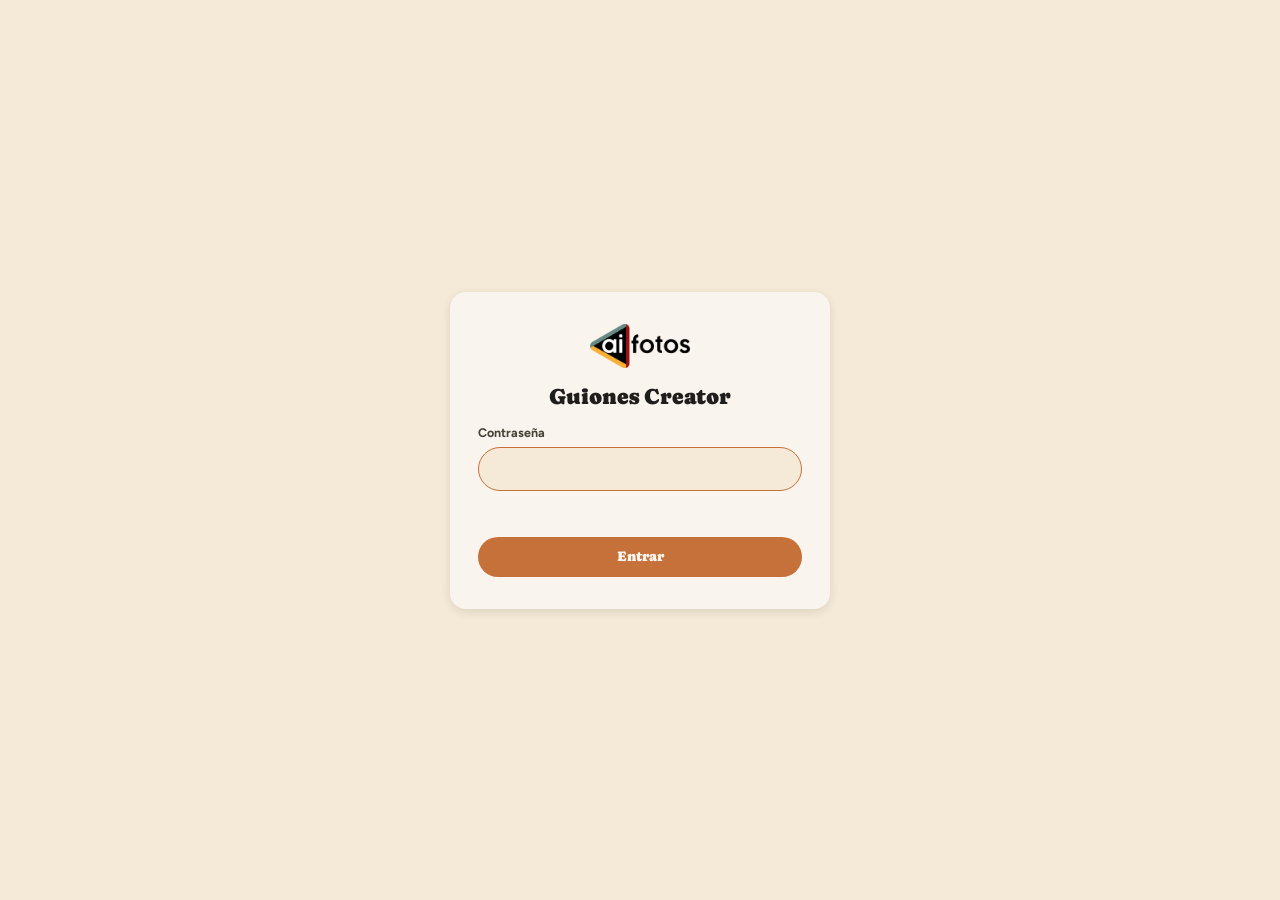
==== commit fd9d1b92: "feat(rediseño v2): estructura, editor, chat y vista del cliente copiados del prototipo Co-Authored-B" ====
--- a/index.html
+++ b/index.html
@@ -8,19 +8,11 @@
   <link rel="preconnect" href="https://fonts.googleapis.com">
   <link rel="preconnect" href="https://fonts.gstatic.com" crossorigin>
   <link href="https://fonts.googleapis.com/css2?family=Caprasimo&family=Figtree:ital,wght@0,400;0,500;0,600;0,700;0,800;1,400;1,500&display=swap" rel="stylesheet">
-  <link rel="stylesheet" href="assets/marca.css?v=202610161547">
-  <link rel="stylesheet" href="css/impresion.css?v=202610161547">
-  <link rel="stylesheet" href="css/app.css?v=202610161547">
+  <link rel="stylesheet" href="assets/marca.css?v=202610161621">
+  <link rel="stylesheet" href="css/impresion.css?v=202610161621">
+  <link rel="stylesheet" href="css/app.css?v=202610161621">
 </head>
 <body>
-  <header class="barra">
-    <button class="boton-icono solo-movil" id="abrir-lista" aria-label="Ver guiones">☰</button>
-    <img class="barra-logo" src="assets/logo-aifotos.png" alt="aifotos">
-    <span class="barra-nombre">Guiones Creator</span>
-    <button class="boton-texto barra-avisos" id="abrir-avisos" hidden title="Avisos de Telegram y copia de seguridad">⚙️ Ajustes</button>
-    <button class="boton-texto barra-salir" id="salir" hidden>Cerrar sesión</button>
-  </header>
-
   <div class="acceso" id="acceso" hidden>
     <form class="acceso-caja" id="form-acceso">
       <img src="assets/logo-aifotos.png" alt="aifotos" class="acceso-logo">
@@ -38,18 +30,38 @@
 
   <div class="marco" id="marco" hidden>
     <aside class="lateral" id="lateral">
+      <div class="lateral-marca">
+        <img src="assets/logo-aifotos.png" alt="aifotos">
+        <span>Guiones</span>
+      </div>
       <div class="lateral-acciones">
-        <button class="boton boton-principal" id="nuevo">+ Nuevo guión</button>
-        <button class="boton" id="pegar">Pegar guión</button>
+        <button class="lateral-nuevo" id="nuevo"><svg class="ico" viewBox="0 0 24 24" width="16" height="16" aria-hidden="true"><path d="M5 12h14M12 5v14"/></svg>Nuevo guión</button>
+        <button class="lateral-pegar" id="pegar"><svg class="ico" viewBox="0 0 24 24" width="16" height="16" aria-hidden="true"><rect width="8" height="4" x="8" y="2" rx="1"/><path d="M16 4h2a2 2 0 0 1 2 2v14a2 2 0 0 1-2 2H6a2 2 0 0 1-2-2V6a2 2 0 0 1 2-2h2"/></svg>Pegar guión</button>
+      </div>
+      <div class="lateral-nav">
+        <button class="lateral-inicio" id="ir-inicio"><svg class="ico" viewBox="0 0 24 24" width="17" height="17" aria-hidden="true"><path d="M15 21v-8a1 1 0 0 0-1-1h-4a1 1 0 0 0-1 1v8"/><path d="M3 10a2 2 0 0 1 .709-1.528l7-5.999a2 2 0 0 1 2.582 0l7 5.999A2 2 0 0 1 21 10v9a2 2 0 0 1-2 2H5a2 2 0 0 1-2-2z"/></svg><span>Inicio</span><span class="lateral-contador" id="contador-inicio">0</span></button>
       </div>
       <div class="lateral-cabecera">
-        <h2 class="lateral-titulo">Clientes</h2>
-        <button class="boton-texto" id="boton-nuevo-cliente">+ Cliente</button>
+        <span class="lateral-titulo">Clientes</span>
+        <button class="lateral-mas" id="boton-nuevo-cliente">+ Cliente</button>
       </div>
       <ul class="lista" id="lista"></ul>
+      <div class="lateral-pie">
+        <button class="lateral-ajustes" id="abrir-avisos"><svg class="ico" viewBox="0 0 24 24" width="16" height="16" aria-hidden="true"><path d="M20 7h-9M14 17H5"/><circle cx="17" cy="17" r="3"/><circle cx="7" cy="7" r="3"/></svg>Ajustes</button>
+        <span class="lateral-telegram" id="estado-telegram" title="Avisos de Telegram"><span class="punto"></span><span id="estado-telegram-texto">Telegram</span></span>
+      </div>
     </aside>
 
     <main class="principal" id="principal">
+      <div class="barra-movil">
+        <button class="movil-circulo" id="movil-volver" aria-label="Volver"><svg class="ico" viewBox="0 0 24 24" width="18" height="18" aria-hidden="true"><path d="m12 19-7-7 7-7M19 12H5"/></svg></button>
+        <img class="movil-logo" id="movil-logo" src="assets/logo-aifotos.png" alt="aifotos">
+        <span class="movil-titulo" id="movil-titulo">Guiones</span>
+        <button class="movil-circulo movil-chat" id="movil-chat" aria-label="Chat"><svg class="ico" viewBox="0 0 24 24" width="18" height="18" aria-hidden="true"><path d="M7.9 20A9 9 0 1 0 4 16.1L2 22Z"/></svg><span class="movil-sin-leer" id="movil-sin-leer" hidden></span></button>
+      </div>
+
+      <section class="inicio" id="inicio" hidden></section>
+
       <div class="vacio" id="vacio" hidden>
         <img src="assets/logo-aifotos.png" alt="" class="vacio-logo">
         <h1>Tu primer guión</h1>
@@ -112,114 +124,118 @@
 
       <div class="documento" id="documento" hidden>
         <div class="doc-contenido">
-        <div class="doc-cliente" id="doc-cliente">
-          <button class="doc-cliente-nombre" id="doc-cliente-nombre" title="Ver cliente y su link"></button>
-          <button class="boton-texto" id="doc-copiar">Copiar link del cliente</button>
-          <button class="boton-whatsapp-texto" id="doc-whatsapp" title="Abre WhatsApp con un mensaje y el link de este guion"><svg viewBox="0 0 24 24" aria-hidden="true"><path d="M12 3a9 9 0 0 0-7.8 13.5L3 21l4.6-1.2A9 9 0 1 0 12 3zm0 1.6a7.4 7.4 0 1 1-3.8 13.8l-.3-.2-2.7.7.7-2.6-.2-.3A7.4 7.4 0 0 1 12 4.6zm-3 3.6c-.2 0-.5 0-.7.3-.3.3-1 1-1 2.3s1 2.7 1.2 2.9c.1.2 2 3.1 4.9 4.2 2.4.9 2.9.8 3.4.7.5 0 1.7-.7 1.9-1.4.2-.7.2-1.2.2-1.4l-.5-.3-1.8-.9c-.3-.1-.5-.1-.7.2l-.8 1c-.2.2-.3.2-.6.1-.3-.2-1.1-.4-2.1-1.3-.8-.7-1.3-1.5-1.5-1.8-.2-.3 0-.4.1-.6l.4-.5.3-.5v-.5l-.8-2c-.2-.5-.4-.5-.6-.5H9z"/></svg>Avisar por WhatsApp</button>
-        </div>
-        <div class="doc-avisos" id="doc-avisos"></div>
-        <div class="doc-barra">
-          <div class="pestanas" role="tablist">
-            <button class="pestana activa" data-modo="editar" role="tab">Editar</button>
-            <button class="pestana" data-modo="leer" role="tab">Vista del cliente</button>
-          </div>
-          <div class="doc-estado">
-            <span class="dato" id="dato-duracion" title="Calculado a 150 palabras por minuto">—</span>
-            <span class="dato" id="dato-palabras">—</span>
-            <span class="guardado" id="guardado"></span>
-          </div>
-          <div class="doc-acciones">
-            <label class="formato-selector" title="Tipo de guión">
-              <span>Formato</span>
-              <select id="formato"></select>
-            </label>
-            <button class="boton boton-herramienta" id="abrir-teleprompter" title="Leer el guion en modo teleprompter">
-              <svg viewBox="0 0 24 24" width="16" height="16" aria-hidden="true"><path fill="none" stroke="currentColor" stroke-width="2" stroke-linecap="round" stroke-linejoin="round" d="M3 5h18v12H3zM8 21h8M12 17v4M7 9h10M7 13h6"/></svg>
-              <span>Teleprompter</span>
+          <div class="doc-fila-acciones">
+            <div class="doc-migas">
+              <button class="doc-migas-cliente" id="doc-cliente-nombre"></button>
+              <span>/</span><span id="doc-migas-formato"></span>
+            </div>
+            <div class="doc-acciones">
+              <button class="pildora pildora-oscura" id="doc-chat"><svg class="ico" viewBox="0 0 24 24" width="15" height="15" aria-hidden="true"><path d="M7.9 20A9 9 0 1 0 4 16.1L2 22Z"/></svg>Chat con <span id="doc-chat-nombre"></span><span class="pildora-contador" id="doc-chat-sin-leer" hidden></span></button>
+              <button class="pildora" id="abrir-teleprompter"><svg class="ico" viewBox="0 0 24 24" width="15" height="15" aria-hidden="true"><rect width="20" height="14" x="2" y="3" rx="2"/><path d="M8 21h8M12 17v4"/></svg>Teleprompter</button>
+              <button class="pildora" id="exportar-pdf"><svg class="ico" viewBox="0 0 24 24" width="15" height="15" aria-hidden="true"><path d="M21 15v4a2 2 0 0 1-2 2H5a2 2 0 0 1-2-2v-4M7 10l5 5 5-5M12 15V3"/></svg>PDF</button>
+              <button class="pildora" id="abrir-historial"><svg class="ico" viewBox="0 0 24 24" width="15" height="15" aria-hidden="true"><path d="M3 12a9 9 0 1 0 9-9 9.75 9.75 0 0 0-6.74 2.74L3 8"/><path d="M3 3v5h5M12 7v5l4 2"/></svg>Historial <span class="pildora-version" id="doc-version"></span></button>
+              <button class="pildora" id="guardar-plantilla" title="Guardar este guion como plantilla para otros nuevos"><svg class="ico" viewBox="0 0 24 24" width="15" height="15" aria-hidden="true"><path d="M15.2 3a2 2 0 0 1 1.4.6l3.8 3.8a2 2 0 0 1 .6 1.4V19a2 2 0 0 1-2 2H5a2 2 0 0 1-2-2V5a2 2 0 0 1 2-2z"/><path d="M17 21v-7a1 1 0 0 0-1-1H8a1 1 0 0 0-1 1v7M7 3v4a1 1 0 0 0 1 1h7"/></svg>Plantilla</button>
+              <button class="pildora pildora-peligro" id="borrar" aria-label="Eliminar guión" title="Eliminar guión"><svg class="ico" viewBox="0 0 24 24" width="15" height="15" aria-hidden="true"><path d="M3 6h18M19 6v14a2 2 0 0 1-2 2H7a2 2 0 0 1-2-2V6M8 6V4a2 2 0 0 1 2-2h4a2 2 0 0 1 2 2v2M10 11v6M14 11v6"/></svg>Eliminar</button>
+              <button class="pildora pildora-principal" id="doc-enviar"><span>Enviar a <span id="doc-enviar-nombre"></span></span><svg class="ico" viewBox="0 0 24 24" width="15" height="15" aria-hidden="true"><path d="m22 2-7 20-4-9-9-4Z"/><path d="M22 2 11 13"/></svg></button>
+            </div>
+          </div>
+
+          <div class="doc-cabecera">
+            <textarea class="titulo" id="titulo" rows="1" placeholder="Título del guión" aria-label="Título del guión"></textarea>
+            <div class="doc-meta">
+              <button class="estado-pildora" id="doc-estado"><span class="punto"></span><span id="doc-estado-texto"></span></button>
+              <label class="formato-pildora" title="Tipo de guión"><select id="formato" aria-label="Formato"></select></label>
+              <span class="doc-meta-duracion">≈ <b id="dato-duracion"></b> en voz alta</span>
+              <span>·</span>
+              <span id="dato-palabras"></span>
+              <span>·</span>
+              <span class="guardado" id="guardado"></span>
+            </div>
+          </div>
+
+          <div class="doc-vistas">
+            <div class="pestanas" role="tablist">
+              <button class="pestana activa" data-modo="editar" role="tab">Editar</button>
+              <button class="pestana" data-modo="leer" role="tab">Vista del cliente</button>
+            </div>
+            <button class="cambios-interruptor" id="ver-cambios" aria-pressed="false" hidden>
+              <span class="pista"><span class="perilla"></span></span><span>Marcar lo que cambió <span id="cambios-nombre"></span></span>
             </button>
-            <button class="boton boton-herramienta" id="exportar-pdf" title="Descargar el guion en PDF con tu marca">
-              <svg viewBox="0 0 24 24" width="16" height="16" aria-hidden="true"><path fill="none" stroke="currentColor" stroke-width="2" stroke-linecap="round" stroke-linejoin="round" d="M12 3v12m0 0l-4-4m4 4l4-4M5 21h14"/></svg>
-              <span>PDF</span>
-            </button>
-            <button class="boton boton-herramienta" id="guardar-plantilla" title="Guardar este guion como plantilla para otros nuevos">
-              <svg viewBox="0 0 24 24" width="16" height="16" aria-hidden="true"><path fill="none" stroke="currentColor" stroke-width="2" stroke-linecap="round" stroke-linejoin="round" d="M5 3h11l3 3v15H5zM8 3v6h8V3M8 21v-7h8v7"/></svg>
-              <span>Plantilla</span>
-            </button>
-            <button class="boton boton-historial" id="abrir-historial" title="Ver y recuperar versiones anteriores">
-              <svg viewBox="0 0 24 24" width="16" height="16" aria-hidden="true"><path fill="none" stroke="currentColor" stroke-width="2" stroke-linecap="round" stroke-linejoin="round" d="M3 12a9 9 0 1 0 3-6.7L3 8M3 3v5h5M12 7v5l3 2"/></svg>
-              <span>Historial</span>
-            </button>
-            <button class="boton boton-borrar" id="borrar" title="Eliminar este guión">
-              <svg viewBox="0 0 24 24" width="16" height="16" aria-hidden="true"><path fill="none" stroke="currentColor" stroke-width="2" stroke-linecap="round" stroke-linejoin="round" d="M4 7h16M10 11v6M14 11v6M5 7l1 12a2 2 0 0 0 2 2h8a2 2 0 0 0 2-2l1-12M9 7V4h6v3"/></svg>
-              <span>Eliminar</span>
-            </button>
-          </div>
-        </div>
-
-        <div id="modo-editar">
-          <input class="titulo" id="titulo" placeholder="Título del guión" autocomplete="off">
-          <div class="personajes" id="personajes" hidden></div>
-          <textarea class="sencillo-texto" id="sencillo" hidden placeholder="Escribe el guión tal como lo leerá tu cliente…"></textarea>
-          <div class="bloques" id="bloques"></div>
-          <div class="agregar" id="agregar-caja">
-            <span class="agregar-texto">Añadir:</span>
-            <div class="agregar-botones" id="agregar"></div>
-          </div>
-          <p class="atajos" id="atajos"></p>
-        </div>
-
-        <div class="cambios-barra" id="cambios-barra" hidden>
-          <label class="interruptor">
-            <input type="checkbox" id="ver-cambios">
-            <span>Marcar los cambios del cliente</span>
-          </label>
-          <span class="leyenda"><del class="cambio-borrado">borró</del> <ins class="cambio-nuevo">añadió</ins></span>
+          </div>
           <p class="cambios-info" id="cambios-info"></p>
-        </div>
-        <article class="lectura" id="modo-leer" hidden></article>
-        </div>
-
-        <div class="telefono" id="telefono">
-          <div class="telefono-marco">
-            <span class="telefono-isla" aria-hidden="true"></span>
-            <div class="telefono-pantalla">
-              <div class="telefono-estado" aria-hidden="true">
-                <span class="telefono-hora">9:41</span>
-                <span class="telefono-iconos">
-                  <svg viewBox="0 0 18 12"><rect x="0" y="8" width="3" height="4" rx="1"/><rect x="5" y="5" width="3" height="7" rx="1"/><rect x="10" y="2" width="3" height="10" rx="1"/><rect x="15" y="0" width="3" height="12" rx="1"/></svg>
-                  <svg viewBox="0 0 26 12"><rect x=".5" y=".5" width="21" height="11" rx="3" fill="none" stroke="#fff"/><rect x="2" y="2" width="15" height="8" rx="1.5"/><rect x="23" y="4" width="2" height="4" rx="1"/></svg>
-                </span>
-              </div>
-              <aside class="chat" aria-label="Chat con el cliente">
-                <header class="chat-cabecera">
-                  <button class="chat-cerrar" id="chat-cerrar" aria-label="Minimizar el chat" title="Minimizar">
-                    <svg class="icono-escritorio" viewBox="0 0 24 24" aria-hidden="true"><path d="M6 9l6 6 6-6"/></svg>
-                    <svg class="icono-celular" viewBox="0 0 24 24" aria-hidden="true"><path d="M15 5l-7 7 7 7"/></svg>
-                  </button>
-                  <span class="chat-avatar" aria-hidden="true" id="chat-inicial"></span>
-                  <div class="chat-quien">
-                    <b id="chat-nombre">Cliente</b>
-                    <small>Chat de este guión</small>
-                  </div>
-                  <button class="chat-whatsapp" id="chat-whatsapp" title="Avisar al cliente por WhatsApp" aria-label="Avisar al cliente por WhatsApp"><svg viewBox="0 0 24 24" aria-hidden="true"><path d="M12 3a9 9 0 0 0-7.8 13.5L3 21l4.6-1.2A9 9 0 1 0 12 3zm0 1.6a7.4 7.4 0 1 1-3.8 13.8l-.3-.2-2.7.7.7-2.6-.2-.3A7.4 7.4 0 0 1 12 4.6zm-3 3.6c-.2 0-.5 0-.7.3-.3.3-1 1-1 2.3s1 2.7 1.2 2.9c.1.2 2 3.1 4.9 4.2 2.4.9 2.9.8 3.4.7.5 0 1.7-.7 1.9-1.4.2-.7.2-1.2.2-1.4l-.5-.3-1.8-.9c-.3-.1-.5-.1-.7.2l-.8 1c-.2.2-.3.2-.6.1-.3-.2-1.1-.4-2.1-1.3-.8-.7-1.3-1.5-1.5-1.8-.2-.3 0-.4.1-.6l.4-.5.3-.5v-.5l-.8-2c-.2-.5-.4-.5-.6-.5H9z"/></svg></button>
-                </header>
-                <ul class="chat-mensajes" id="doc-comentarios"></ul>
-                <form class="chat-escribir" id="form-respuesta">
-                  <textarea id="respuesta-texto" rows="1" placeholder="Escribe un mensaje" aria-label="Mensaje al cliente"></textarea>
-                  <button class="chat-enviar" id="respuesta-enviar" aria-label="Enviar mensaje">
-                    <svg viewBox="0 0 24 24" aria-hidden="true"><path d="M4 12l16-8-6 16-2.5-6.5L4 12z"/></svg>
-                  </button>
-                </form>
-              </aside>
-            </div>
-          </div>
-        </div>
-        <button class="chat-abrir" id="chat-abrir" aria-label="Abrir el chat con el cliente">
-          <svg viewBox="0 0 24 24" aria-hidden="true"><path d="M4 5h16v11H9l-5 4V5z"/></svg>
-          <span class="chat-sin-leer" id="sin-leer" hidden></span>
-        </button>
-      </div>
+
+          <div class="ritmo" id="ritmo" hidden>
+            <div class="ritmo-cabecera"><span id="ritmo-titulo">Ritmo</span><span class="ritmo-estado" id="ritmo-estado"></span></div>
+            <div class="ritmo-barra" id="ritmo-barra"></div>
+          </div>
+
+          <div class="doc-avisos" id="doc-avisos" hidden></div>
+
+          <div id="modo-editar">
+            <div class="personajes" id="personajes" hidden></div>
+            <textarea class="sencillo-texto" id="sencillo" hidden placeholder="Escribe el guión tal como lo leerá tu cliente…"></textarea>
+            <div class="bloques" id="bloques"></div>
+            <div class="agregar" id="agregar-caja">
+              <span class="agregar-texto">Añadir</span>
+              <div class="agregar-botones" id="agregar"></div>
+            </div>
+            <p class="atajos" id="atajos" hidden></p>
+          </div>
+
+        </div>
+
+        <!-- Vista del cliente: lo mismo que ve tu cliente al abrir su link -->
+        <div class="vista-cliente" id="vista-cliente" hidden>
+          <div class="asi-lo-ve-caja">
+            <div class="asi-lo-ve"><span>Así lo ve <span id="asi-nombre"></span></span><button id="volver-editar">← Volver a editar</button></div>
+          </div>
+          <div class="vc-columna">
+            <div class="vc-fila">
+              <img src="assets/logo-aifotos.png" alt="aifotos">
+              <span class="estado-guion" id="vc-estado"></span>
+            </div>
+            <div class="vc-saludo">
+              <h1 id="vc-saludo-titulo"></h1>
+              <p id="vc-saludo-texto"></p>
+            </div>
+            <article class="lectura" id="modo-leer"></article>
+            <div class="vc-espacio"></div>
+          </div>
+          <div class="vc-barra">
+            <button class="vc-editar" id="vc-editar"><svg class="ico" viewBox="0 0 24 24" width="15" height="15" aria-hidden="true"><path d="M21.174 6.812a1 1 0 0 0-3.986-3.987L3.842 16.174a2 2 0 0 0-.5.83l-1.321 4.352a.5.5 0 0 0 .623.622l4.353-1.32a2 2 0 0 0 .83-.497z"/></svg>Editar</button>
+            <button class="vc-icono" id="vc-teleprompter" aria-label="Teleprompter" title="Teleprompter"><svg class="ico" viewBox="0 0 24 24" width="17" height="17" aria-hidden="true"><rect width="20" height="14" x="2" y="3" rx="2"/><path d="M8 21h8M12 17v4"/></svg></button>
+            <button class="vc-icono" id="vc-pdf" aria-label="PDF" title="Descargar en PDF"><svg class="ico" viewBox="0 0 24 24" width="17" height="17" aria-hidden="true"><path d="M21 15v4a2 2 0 0 1-2 2H5a2 2 0 0 1-2-2v-4M7 10l5 5 5-5M12 15V3"/></svg></button>
+            <button class="vc-icono" id="vc-chat" aria-label="Chat" title="Chat"><svg class="ico" viewBox="0 0 24 24" width="17" height="17" aria-hidden="true"><path d="M7.9 20A9 9 0 1 0 4 16.1L2 22Z"/></svg></button>
+            <button class="vc-aprobar" id="vc-aprobar"><svg class="ico" viewBox="0 0 24 24" width="16" height="16" aria-hidden="true"><path d="M20 6 9 17l-5-5"/></svg><span>Aprobar</span></button>
+          </div>
+        </div>
+
+      </div>
+      <nav class="nav-movil" id="nav-movil">
+        <button class="nav-movil-boton" id="movil-inicio"><svg class="ico" viewBox="0 0 24 24" width="22" height="22" aria-hidden="true"><path d="M15 21v-8a1 1 0 0 0-1-1h-4a1 1 0 0 0-1 1v8"/><path d="M3 10a2 2 0 0 1 .709-1.528l7-5.999a2 2 0 0 1 2.582 0l7 5.999A2 2 0 0 1 21 10v9a2 2 0 0 1-2 2H5a2 2 0 0 1-2-2z"/></svg>Inicio</button>
+        <button class="nav-movil-nuevo" id="movil-nuevo" aria-label="Nuevo guión"><svg class="ico" viewBox="0 0 24 24" width="24" height="24" aria-hidden="true" style="stroke-width:3"><path d="M5 12h14M12 5v14"/></svg></button>
+        <button class="nav-movil-boton suave" id="movil-ajustes"><svg class="ico" viewBox="0 0 24 24" width="22" height="22" aria-hidden="true"><path d="M20 7h-9M14 17H5"/><circle cx="17" cy="17" r="3"/><circle cx="7" cy="7" r="3"/></svg>Ajustes</button>
+      </nav>
     </main>
+
+    <aside class="chat-panel" id="chat-panel" aria-label="Chat con el cliente">
+      <div class="chat-cabecera">
+        <button class="chat-cerrar" id="chat-cerrar" aria-label="Cerrar chat"><svg class="ico" viewBox="0 0 24 24" width="16" height="16" aria-hidden="true"><path d="M18 6 6 18M6 6l12 12"/></svg></button>
+        <span class="chat-avatar" id="chat-avatar" aria-hidden="true"></span>
+        <div class="chat-quien">
+          <span class="chat-nombre" id="chat-nombre">Cliente</span>
+          <span class="chat-sub">Chat de este guión</span>
+        </div>
+        <button class="chat-whatsapp" id="chat-whatsapp" title="Avisar al cliente por WhatsApp">WhatsApp</button>
+      </div>
+      <ul class="chat-mensajes" id="doc-comentarios"></ul>
+      <div class="chat-pie">
+        <form class="chat-escribir" id="form-respuesta">
+          <textarea id="respuesta-texto" rows="1" placeholder="Escríbele a tu cliente…" aria-label="Mensaje al cliente"></textarea>
+          <button class="chat-enviar" id="respuesta-enviar" aria-label="Enviar"><svg class="ico" viewBox="0 0 24 24" width="16" height="16" aria-hidden="true"><path d="m22 2-7 20-4-9-9-4Z"/><path d="M22 2 11 13"/></svg></button>
+        </form>
+      </div>
+    </aside>
   </div>
 
   <dialog class="dialogo dialogo-historial" id="dialogo-historial">
@@ -269,6 +285,7 @@
         <button class="boton" type="button" id="descargar-respaldo">Descargar copia de seguridad</button>
         <button class="boton boton-principal" value="cerrar">Cerrar</button>
       </div>
+      <button class="ajustes-salir" type="button" id="salir">Cerrar sesión</button>
     </form>
   </dialog>
 
@@ -339,16 +356,17 @@
     </form>
   </dialog>
 
-  <script src="js/config.js?v=202610161547"></script>
-  <script src="js/guion.js?v=202610161547"></script>
-  <script src="js/almacen.js?v=202610161547"></script>
-  <script src="js/sugerencias.js?v=202610161547"></script>
-  <script src="js/diferencias.js?v=202610161547"></script>
-  <script src="js/chat.js?v=202610161547"></script>
-  <script src="js/vista.js?v=202610161547"></script>
-  <script src="js/exportar.js?v=202610161547"></script>
-  <script src="js/teleprompter.js?v=202610161547"></script>
-  <script src="js/plantillas.js?v=202610161547"></script>
-  <script src="js/app.js?v=202610161547"></script>
+  <script src="js/ui.js?v=202610161621"></script>
+  <script src="js/config.js?v=202610161621"></script>
+  <script src="js/guion.js?v=202610161621"></script>
+  <script src="js/almacen.js?v=202610161621"></script>
+  <script src="js/sugerencias.js?v=202610161621"></script>
+  <script src="js/diferencias.js?v=202610161621"></script>
+  <script src="js/chat.js?v=202610161621"></script>
+  <script src="js/vista.js?v=202610161621"></script>
+  <script src="js/exportar.js?v=202610161621"></script>
+  <script src="js/teleprompter.js?v=202610161621"></script>
+  <script src="js/plantillas.js?v=202610161621"></script>
+  <script src="js/app.js?v=202610161621"></script>
 </body>
 </html>
--- a/css/impresion.css
+++ b/css/impresion.css
@@ -23,13 +23,13 @@
   .impresion-logo { height: 34px; }
   .impresion-datos { display: flex; flex-wrap: wrap; justify-content: flex-end; gap: 4px 14px; font-size: 10pt; color: #555; }
 
-  .impresion .lectura { box-shadow: none !important; border: 0 !important; padding: 0 !important; background: none; }
+  .impresion .lectura { box-shadow: none !important; border: 0 !important; border-radius: 0; padding: 0 !important; background: none; gap: 10px; }
   .impresion .lectura-titulo { font-size: 22pt; }
-  .impresion .lectura-texto, .impresion .lectura-parrafo { font-size: 12pt; line-height: 1.6; }
-  .impresion .guion-cine { font-size: 11.5pt; max-width: none; }
-  .impresion .lectura-bloque, .impresion .cine-dialogo, .impresion .lectura-parrafo, .impresion .cine-accion { break-inside: avoid; }
-  .impresion .lectura-escena-titulo, .impresion .cine-escena { break-after: avoid; }
-  .impresion .lectura-pantalla, .impresion .lectura-escena-titulo, .impresion .lectura-voz { print-color-adjust: exact; -webkit-print-color-adjust: exact; }
+  .impresion .linea { font-size: 12pt; line-height: 1.6; padding: 2px 0; margin: 0; }
+  .impresion .linea-nota { font-size: 10.5pt; }
+  .impresion .linea, .impresion .lectura-pantalla { break-inside: avoid; }
+  .impresion .lectura-escena-titulo { break-after: avoid; }
+  .impresion .lectura-rotulo, .impresion .lectura-escena-titulo { print-color-adjust: exact; -webkit-print-color-adjust: exact; }
   .impresion mark { background: none; box-shadow: none; }
   .impresion-aprobado { margin: 8px 0 0; font-weight: 700; color: #2F5A52; }
 
--- a/css/app.css
+++ b/css/app.css
@@ -25,7 +25,7 @@
   /* tipografía */
   --fuente: "Figtree", system-ui, sans-serif;
   --display: "Caprasimo", Georgia, serif;
-  --mono: "Courier Prime", "Courier New", Courier, monospace; /* solo cine y PDF, hasta la fase 2 */
+  --mono: "Courier Prime", "Courier New", Courier, monospace; /* ya no se usa en el editor */
   /* radios */
   --radio-sm: 10px; --radio: 16px; --radio-md: 22px; --radio-lg: 28px; --pildora: 999px;
   /* sombras */
@@ -47,37 +47,15 @@
 body {
   background: var(--fondo);
   color: var(--tinta);
-  font: 16px/1.5 var(--fuente);
+  font: 16px var(--fuente); /* interlineado "normal", como el prototipo; cada bloque fija el suyo */
   -webkit-font-smoothing: antialiased;
 }
 /* Caprasimo solo para títulos; nunca para texto corrido. */
 h1, h2, h3 { font-family: var(--display); font-weight: 400; letter-spacing: -.005em; }
 ::selection { background: var(--acento-300); }
-::placeholder { color: var(--tinta-tenue); }
+::placeholder { color: #a19786; }
 button, input, select, textarea { font: inherit; color: inherit; }
 [hidden] { display: none !important; }
-
-/* ---------- Barra superior ---------- */
-
-.barra {
-  height: 56px;
-  display: flex;
-  align-items: center;
-  gap: 12px;
-  padding: 0 20px;
-  background: var(--papel);
-  border-bottom: 1px solid var(--linea);
-  position: sticky;
-  top: 0;
-  z-index: 20;
-}
-.barra-logo { height: 28px; }
-.barra-nombre {
-  font-weight: 600;
-  color: var(--tinta-suave);
-  padding-left: 12px;
-  border-left: 1px solid var(--linea);
-}
 
 /* ---------- Botones ---------- */
 
@@ -130,30 +108,6 @@
 
 :focus-visible { outline: 2px solid var(--acento); outline-offset: 2px; }
 
-/* ---------- Estructura ---------- */
-
-.marco { display: flex; min-height: calc(100% - 56px); }
-
-.lateral {
-  width: 280px;
-  flex-shrink: 0;
-  padding: 20px 16px;
-  border-right: 1px solid var(--linea);
-  background: var(--arena);
-  position: sticky;
-  top: 56px;
-  height: calc(100vh - 56px);
-  overflow-y: auto;
-}
-.lateral-acciones { display: grid; gap: 8px; }
-.lateral-cabecera { display: flex; justify-content: space-between; align-items: baseline; margin: 28px 4px 8px; }
-.lateral-titulo {
-  font: 700 11px var(--fuente);
-  text-transform: uppercase;
-  letter-spacing: .14em;
-  color: var(--tinta-suave);
-  margin: 0;
-}
 .boton-texto {
   border: 0;
   background: transparent;
@@ -169,51 +123,232 @@
 .boton-texto.peligro { color: var(--peligro); }
 .boton-texto.peligro:hover { background: var(--peligro-200); }
 
-.grupo { margin-bottom: 6px; }
-.grupo-cliente {
+
+/* ---------- Iconos (Lucide) ---------- */
+
+.ico { flex: none; fill: none; stroke: currentColor; stroke-width: 2.75; stroke-linecap: round; stroke-linejoin: round; }
+
+/* ---------- Estructura: lateral · principal · chat ---------- */
+
+.marco { position: fixed; inset: 0; display: flex; background: var(--fondo); }
+
+.lateral {
+  width: 256px;
+  flex: none;
+  display: flex;
+  flex-direction: column;
+  min-height: 0;
+  background: #ebddc5;
+  border-right: 1px solid rgba(32, 30, 29, .08);
+}
+.lateral-marca { padding: 22px 20px 18px; display: flex; align-items: center; gap: 10px; }
+.lateral-marca img { height: 26px; width: auto; }
+.lateral-marca span { font-family: var(--display); font-size: 21px; line-height: 1; }
+.lateral-acciones { padding: 0 14px 12px; display: flex; flex-direction: column; gap: 8px; }
+.lateral-nuevo, .lateral-pegar {
+  display: flex;
+  align-items: center;
+  justify-content: center;
+  gap: 8px;
+  border-radius: 999px;
+  cursor: pointer;
+}
+.lateral-nuevo { padding: 12px 16px; border: 0; background: #c67139; color: #f9f4ed; font: 400 15px var(--display); }
+.lateral-nuevo:hover { background: #b2622d; }
+.lateral-nuevo:active { background: #8c491a; }
+.lateral-pegar { padding: 10px 16px; border: 1.5px solid rgba(32, 30, 29, .18); background: transparent; color: #201e1d; font: 600 14px var(--fuente); }
+.lateral-pegar:hover { background: rgba(32, 30, 29, .06); }
+.lateral-nav { padding: 4px 10px 6px; }
+.lateral-inicio {
   width: 100%;
   display: flex;
   align-items: center;
-  gap: 6px;
-  border: 0;
-  background: transparent;
+  gap: 10px;
+  padding: 9px 12px;
+  border: 0;
+  border-radius: 14px;
+  background: transparent;
+  color: #201e1d;
+  font: 600 14px var(--fuente);
+  cursor: pointer;
+  text-align: left;
+}
+.lateral-inicio:hover, .lateral-inicio.activo { background: #e2d2b6; }
+.lateral-inicio > span:first-of-type { flex: 1; }
+.lateral-contador {
+  min-width: 22px;
+  height: 22px;
+  padding: 0 7px;
+  border-radius: 999px;
+  background: #201e1d;
+  color: #f5ead8;
+  font: 700 11.5px var(--fuente);
+  display: grid;
+  place-items: center;
+}
+.lateral-cabecera { padding: 14px 22px 8px; display: flex; justify-content: space-between; align-items: baseline; }
+.lateral-titulo { font: 700 11px var(--fuente); letter-spacing: .14em; text-transform: uppercase; color: #645c50; }
+.lateral-mas { border: 0; background: none; color: #8c491a; font: 600 12.5px var(--fuente); cursor: pointer; padding: 0; }
+.lateral-mas:hover { color: #201e1d; }
+
+.lista { flex: 1; min-height: 0; overflow: auto; list-style: none; margin: 0; padding: 0 10px 12px; display: flex; flex-direction: column; gap: 2px; }
+.cliente-item { display: flex; flex-direction: column; }
+.cliente-fila {
+  display: flex;
+  align-items: center;
+  gap: 10px;
   padding: 8px 10px;
-  border-radius: 8px;
+  border: 0;
+  border-radius: 14px;
+  background: transparent;
   cursor: pointer;
   text-align: left;
-  font-weight: 700;
-}
-.grupo-cliente:hover { background: var(--neutro-200); }
-.grupo-cliente.activo { background: var(--papel); box-shadow: var(--sombra); }
-.grupo-nombre { flex: 1; overflow: hidden; text-overflow: ellipsis; white-space: nowrap; }
-.grupo-cuenta { font-size: 12px; color: var(--tinta-suave); background: var(--neutro-200); border-radius: 999px; padding: 0 7px; }
-.grupo-apagado { font-size: 11px; color: var(--peligro); font-weight: 600; }
-.lista-guiones { list-style: none; margin: 0 0 0 10px; padding: 0 0 0 8px; border-left: 2px solid var(--neutro-200); display: grid; gap: 1px; }
-.lista-guiones .lista-item { padding: 7px 10px; }
-.lista { list-style: none; margin: 0; padding: 0; display: grid; gap: 2px; }
-.lista-item {
   width: 100%;
+}
+.cliente-fila:hover, .cliente-fila.activo { background: #e2d2b6; }
+.avatar { flex: none; display: grid; place-items: center; font: 700 10.5px var(--fuente); width: 30px; height: 30px; }
+.cliente-nombre { flex: 1; min-width: 0; font-size: 14px; font-weight: 600; color: #201e1d; white-space: nowrap; overflow: hidden; text-overflow: ellipsis; }
+.cliente-sin-leer {
+  min-width: 20px;
+  height: 20px;
+  padding: 0 6px;
+  border-radius: 999px;
+  background: #c67139;
+  color: #f9f4ed;
+  font: 700 11px var(--fuente);
+  display: grid;
+  place-items: center;
+}
+.lista-guiones {
+  list-style: none;
+  margin: 2px 0 8px 24px;
+  padding: 0 0 0 12px;
+  border-left: 2px solid rgba(32, 30, 29, .12);
+  display: flex;
+  flex-direction: column;
+  gap: 1px;
+}
+.guion-fila {
+  display: flex;
+  align-items: center;
+  gap: 8px;
+  padding: 7px 10px;
+  border: 0;
+  border-radius: 12px;
+  background: transparent;
+  cursor: pointer;
   text-align: left;
-  border: 0;
-  background: transparent;
-  padding: 10px 12px;
-  border-radius: 8px;
-  cursor: pointer;
-  display: grid;
-  gap: 2px;
-}
-.lista-item:hover { background: var(--neutro-200); }
-.lista-item.activo { background: var(--papel); box-shadow: var(--sombra); }
-.lista-titulo { font-weight: 500; overflow: hidden; text-overflow: ellipsis; white-space: nowrap; }
+  width: 100%;
+}
+.guion-fila:hover { background: #e2d2b6; }
+.guion-fila.activo { background: #f9f4ed; }
+.punto-estado { width: 8px; height: 8px; border-radius: 50%; flex: none; }
+.guion-titulo { flex: 1; font-size: 13px; color: #201e1d; white-space: nowrap; overflow: hidden; text-overflow: ellipsis; font-weight: 500; }
+.guion-fila.activo .guion-titulo { font-weight: 700; }
 .lista-info { font-size: 13px; color: var(--tinta-suave); }
 .lista-vacia { padding: 8px 12px; color: var(--tinta-suave); font-size: 14px; }
 
-.principal { flex: 1; min-width: 0; padding: 32px 24px 80px; }
-.documento, .vacio, .panel-cliente { max-width: 760px; margin: 0 auto; }
+.lateral-pie { padding: 12px 14px 16px; border-top: 1px solid rgba(32, 30, 29, .08); display: flex; align-items: center; gap: 8px; }
+.lateral-ajustes {
+  flex: 1;
+  display: flex;
+  align-items: center;
+  gap: 9px;
+  padding: 9px 12px;
+  border: 0;
+  border-radius: 14px;
+  background: transparent;
+  color: #201e1d;
+  font: 600 13.5px var(--fuente);
+  cursor: pointer;
+  text-align: left;
+}
+.lateral-ajustes:hover { background: #e2d2b6; }
+.lateral-telegram { display: flex; align-items: center; gap: 6px; font: 600 11.5px var(--fuente); color: #56633f; padding-right: 6px; }
+.lateral-telegram .punto { width: 8px; height: 8px; border-radius: 50%; background: #a19786; }
+.lateral-telegram.conectado .punto { background: #7a8a5e; }
+
+.principal { flex: 1; min-width: 0; display: flex; flex-direction: column; min-height: 0; position: relative; }
+/* Cada vista se desplaza por dentro; el lateral y las barras del celular quedan fijos. */
+.principal > .inicio, .principal > .vacio, .principal > .panel-cliente, .principal > .documento { flex: 1; min-height: 0; overflow: auto; }
+.vacio, .panel-cliente { padding: 44px max(48px, calc((100% - 760px) / 2)) 48px; }
+.documento { padding: 28px max(40px, calc((100% - 860px) / 2)) 0; }
+
+/* ---------- Celular: barra superior y navegación inferior ---------- */
+
+.barra-movil, .nav-movil { display: none; }
+.barra-movil { flex: none; align-items: center; gap: 10px; padding: 14px 16px 12px; background: #f5ead8; border-bottom: 1px solid rgba(32, 30, 29, .08); }
+.movil-circulo {
+  position: relative;
+  width: 44px;
+  height: 44px;
+  flex: none;
+  border: 0;
+  border-radius: 50%;
+  background: #ebddc5;
+  color: #201e1d;
+  display: grid;
+  place-items: center;
+  cursor: pointer;
+}
+.movil-chat { background: #201e1d; color: #f5ead8; }
+.movil-sin-leer {
+  position: absolute;
+  top: -2px;
+  right: -2px;
+  min-width: 18px;
+  height: 18px;
+  border-radius: 999px;
+  background: #c67139;
+  color: #f9f4ed;
+  font: 700 10.5px var(--fuente);
+  display: grid;
+  place-items: center;
+  border: 2px solid #f5ead8;
+}
+.movil-logo { height: 24px; width: auto; }
+.movil-titulo { flex: 1; min-width: 0; font-family: var(--display); font-size: 19px; white-space: nowrap; overflow: hidden; text-overflow: ellipsis; }
+.nav-movil { flex: none; align-items: center; justify-content: space-around; padding: 8px 24px 20px; background: #f5ead8; border-top: 1px solid rgba(32, 30, 29, .08); }
+.nav-movil-boton {
+  display: flex;
+  flex-direction: column;
+  align-items: center;
+  gap: 3px;
+  min-width: 64px;
+  min-height: 44px;
+  border: 0;
+  background: none;
+  color: #201e1d;
+  font: 700 11.5px var(--fuente);
+  cursor: pointer;
+}
+.nav-movil-boton.suave { color: #645c50; }
+.nav-movil-nuevo {
+  width: 62px;
+  height: 62px;
+  margin-top: -30px;
+  border: 4px solid #f5ead8;
+  border-radius: 50%;
+  background: #c67139;
+  color: #f9f4ed;
+  display: grid;
+  place-items: center;
+  cursor: pointer;
+  box-shadow: 0 8px 20px rgba(198, 113, 57, .4);
+}
+
+@media (max-width: 759px) {
+  .lateral { display: none; }
+  .barra-movil { display: flex; }
+  .marco[data-vista="inicio"] .nav-movil { display: flex; }
+  .marco[data-vista="inicio"] #movil-volver, .marco:not([data-vista="inicio"]) .movil-logo { display: none; }
+  .marco:not([data-vista="documento"]) #movil-chat { display: none; }
+  .vacio, .panel-cliente { padding: 24px 18px 28px; }
+}
 
 /* ---------- Acceso ---------- */
 
-.acceso { display: grid; place-items: center; min-height: calc(100vh - 56px); padding: 24px 16px; }
+.acceso { display: grid; place-items: center; min-height: 100vh; padding: 24px 16px; }
 .acceso-caja {
   width: min(380px, 100%);
   background: var(--papel);
@@ -229,7 +364,6 @@
 .acceso-caja h1 { margin: 0; font-size: 22px; }
 .acceso-error { margin: 0; color: var(--peligro); font-size: 14px; min-height: 1em; }
 .cargando { text-align: center; padding: 20vh 16px; color: var(--tinta-suave); }
-.barra-salir { margin-left: auto; color: var(--tinta-suave); }
 
 /* ---------- Panel del cliente ---------- */
 
@@ -319,224 +453,341 @@
 .vacio p { color: var(--tinta-suave); max-width: 460px; margin: 0 auto 24px; }
 .vacio-acciones { display: flex; gap: 10px; justify-content: center; flex-wrap: wrap; }
 
-/* ---------- Barra del documento ---------- */
-
-.doc-barra {
-  position: sticky;
-  top: 64px;
-  z-index: 12;
-  display: flex;
-  align-items: center;
-  gap: 12px;
-  flex-wrap: wrap;
-  margin: 4px 0 20px;
-  padding: 8px 10px;
-  background: color-mix(in srgb, var(--papel) 94%, transparent);
-  backdrop-filter: blur(8px);
-  border: 1px solid var(--linea);
-  border-radius: 14px;
-  box-shadow: var(--sombra);
-}
-.doc-barra .doc-estado { margin: 0; flex: 1; }
-/* La barra mide su propio ancho para decidir si los botones llevan texto o solo icono. */
-.doc-barra { container: barra / inline-size; }
-.doc-barra .doc-acciones {
-  flex-basis: 100%;
-  display: flex;
-  flex-wrap: wrap;
-  align-items: center;
-  gap: 4px;
-  min-width: 0;
-  padding-top: 8px;
-  border-top: 1px solid var(--linea);
-}
-.doc-barra .doc-acciones .boton-borrar { margin-left: auto; }
-@container barra (max-width: 900px) {
-  .boton-herramienta span, .boton-historial span { display: none; }
-  .boton-herramienta, .boton-historial { padding: 6px 9px; }
-}
-@container barra (max-width: 520px) {
-  .formato-selector > span, .boton-borrar span { display: none; }
-}
-.doc-barra .dato { background: var(--neutro-200); border-color: transparent; }
-.doc-barra .boton-borrar { border-color: transparent; }
-.doc-acciones { display: flex; gap: 8px; align-items: center; }
-.formato-selector {
-  display: inline-flex;
-  align-items: center;
-  gap: 6px;
-  font-size: 14px;
-  color: var(--tinta-suave);
-}
-.formato-selector select {
-  border: 1.5px solid var(--linea);
-  border-radius: var(--pildora);
-  background: var(--fondo);
-  padding: 8px 14px;
+/* ---------- Editor (rediseño v2) ---------- */
+
+.doc-contenido { display: flex; flex-direction: column; gap: 20px; }
+
+/* Fila de acciones: migas a la izquierda, píldoras a la derecha */
+.doc-fila-acciones { display: flex; align-items: center; justify-content: space-between; gap: 12px; flex-wrap: wrap; }
+.doc-migas { display: flex; align-items: center; gap: 8px; font-size: 13.5px; color: #645c50; }
+.doc-migas-cliente { border: 0; background: none; padding: 0; color: #645c50; font: 600 13.5px var(--fuente); cursor: pointer; }
+.doc-migas-cliente:hover { color: #201e1d; }
+.doc-acciones { display: flex; gap: 6px; align-items: center; flex-wrap: wrap; }
+.pildora {
+  display: flex;
+  align-items: center;
+  gap: 7px;
+  padding: 9px 14px;
+  min-height: 40px;
+  white-space: nowrap;
+  flex: none;
+  border: 1.5px solid rgba(32, 30, 29, .16);
+  border-radius: 999px;
+  background: transparent;
+  color: #201e1d;
   font: 600 13px var(--fuente);
-  color: var(--tinta);
-  cursor: pointer;
-}
-.formato-selector select:focus { border-color: var(--acento); }
-.pestanas { display: inline-flex; background: var(--arena); padding: 4px; border-radius: var(--pildora); }
-.pestana {
-  border: 0;
-  background: transparent;
-  padding: 9px 18px;
-  border-radius: var(--pildora);
-  cursor: pointer;
-  color: var(--tinta-suave);
-  font: 600 13px var(--fuente);
-  white-space: nowrap;
-  transition: background .15s, color .15s;
-}
-.pestana:hover { color: var(--tinta); }
-.pestana.activa { background: var(--papel); color: var(--tinta); box-shadow: var(--sombra-sm); font-weight: 700; }
-.doc-estado { display: flex; gap: 8px; align-items: center; flex-wrap: wrap; font-size: 14px; margin-bottom: 20px; }
-.dato { background: var(--neutro-200); border: 0; border-radius: var(--pildora); padding: 4px 12px; font-weight: 600; font-size: 13px; color: var(--tinta-800); }
-.guardado { color: var(--tinta-suave); min-width: 80px; }
-.guardado.error { color: var(--peligro); font-weight: 600; }
-
-/* ---------- Editor ---------- */
-
-.titulo {
-  width: 100%;
-  border: 0;
-  background: transparent;
-  font: 400 48px/1.12 var(--display);
-  letter-spacing: -.01em;
-  color: var(--tinta);
-  padding: 4px 0;
-  margin-bottom: 16px;
-}
-.titulo:focus { outline: none; }
-.titulo::placeholder { color: var(--tinta-tenue); }
-
-.bloques { display: grid; gap: 10px; }
-
-.bloque {
-  --c: var(--c-camara);
-  background: var(--papel);
-  border: 1px solid var(--linea);
-  border-left: 4px solid var(--c);
-  border-radius: var(--radio);
-  padding: 8px 12px 10px 14px;
-  box-shadow: var(--sombra);
-}
-.bloque:focus-within { border-color: var(--linea); border-left-color: var(--c); }
-.tipo-escena   { --c: var(--c-escena); background: var(--acento-100); margin-top: 18px; }
-.tipo-escena:first-child { margin-top: 0; }
-.tipo-voz      { --c: var(--c-voz); }
-.tipo-pantalla { --c: var(--c-pantalla); }
-.tipo-nota     { --c: var(--c-nota); background: #FAF9F7; }
-.tipo-accion   { --c: var(--c-accion); }
-.tipo-transicion { --c: var(--c-transicion); }
-
-.bloque-cabecera { display: flex; align-items: center; gap: 8px; min-height: 30px; }
-.bloque-numero {
-  background: var(--c-escena);
-  color: var(--aifotos-negro);
-  font-weight: 700;
-  font-size: 13px;
-  min-width: 24px;
-  height: 24px;
-  border-radius: 6px;
+  cursor: pointer;
+}
+.pildora:hover { background: rgba(32, 30, 29, .06); }
+.pildora-oscura { position: relative; border: 0; background: #201e1d; color: #f5ead8; }
+.pildora-oscura:hover { background: #474238; }
+.pildora-contador {
+  min-width: 20px;
+  height: 20px;
+  padding: 0 6px;
+  border-radius: 999px;
+  background: #c67139;
+  color: #f9f4ed;
+  font: 700 11px var(--fuente);
   display: grid;
   place-items: center;
-  padding: 0 6px;
-}
-.bloque-tipo {
-  border: 0;
-  background: transparent;
-  font-size: 12px;
-  font-weight: 700;
-  text-transform: uppercase;
-  letter-spacing: .06em;
-  color: var(--c);
-  cursor: pointer;
-  padding: 2px 0;
-  field-sizing: content; /* el selector mide lo que su texto, no lo que la opción más larga */
-}
-.tipo-escena .bloque-tipo { color: #9A6409; }
-.tipo-nota .bloque-tipo { color: var(--tinta-suave); }
-.bloque-info { font-size: 12px; color: var(--tinta-suave); margin-left: auto; }
-.bloque-acciones { display: flex; opacity: 0; transition: opacity .15s; }
-.bloque:hover .bloque-acciones, .bloque:focus-within .bloque-acciones { opacity: 1; }
-
-.bloque-texto {
+}
+.pildora-version { color: #8c491a; }
+.pildora-peligro { color: #7a1f16; }
+.pildora-peligro:hover { background: #f9d9d3; border-color: #f9d9d3; }
+.pildora-principal { gap: 8px; padding: 9px 18px; border: 0; background: #c67139; color: #f9f4ed; font: 400 14px var(--display); }
+.pildora-principal:hover { background: #b2622d; }
+.pildora-principal:active { background: #8c491a; }
+.pildora:disabled { opacity: .45; cursor: default; }
+/* "Chat con…" solo cuando el chat no está fijo al lado (entre 760 y 1199 px) */
+@media (min-width: 1200px), (max-width: 759px) { #doc-chat { display: none; } }
+
+/* Título y datos del guion */
+.doc-cabecera { display: flex; flex-direction: column; gap: 12px; }
+.titulo {
+  field-sizing: content;
   width: 100%;
-  border: 0;
+  resize: none;
+  border: 0;
+  outline: 0;
+  background: transparent;
+  padding: 0 0 2px;
+  margin: 0;
+  font: 400 48px/1.12 var(--display);
+  letter-spacing: -.02em;
+  color: #201e1d;
+  overflow: hidden;
+}
+.titulo:focus { outline: none; }
+.doc-meta { display: flex; align-items: center; gap: 8px; flex-wrap: wrap; font-size: 13.5px; color: #645c50; }
+.estado-pildora {
+  display: flex;
+  align-items: center;
+  gap: 7px;
+  padding: 6px 12px 6px 10px;
+  border: 0;
+  border-radius: 999px;
+  background: var(--estado-fondo, #eee7db);
+  color: var(--estado-texto, #474238);
+  font: 700 12.5px var(--fuente);
+  transform: rotate(-1.5deg);
+  cursor: default;
+}
+.estado-pildora.accionable { cursor: pointer; }
+.estado-pildora .punto { width: 8px; height: 8px; border-radius: 50%; background: var(--estado-punto, #a19786); }
+.formato-pildora select {
+  appearance: none;
+  -webkit-appearance: none;
+  field-sizing: content;
+  padding: 6px 12px;
+  border: 0;
+  border-radius: 999px;
+  background: #ebddc5;
+  font: 600 13.5px var(--fuente);
+  color: #474238;
+  cursor: pointer;
+}
+.formato-pildora select:disabled { cursor: default; }
+.doc-meta-duracion { padding: 0 4px; }
+.doc-meta-duracion b { color: #201e1d; }
+.guardado { display: flex; align-items: center; gap: 5px; }
+.guardado::before { content: ""; width: 6px; height: 6px; border-radius: 50%; background: #7a8a5e; }
+.guardado:empty { display: none; }
+.guardado.error { color: var(--peligro); font-weight: 600; }
+.guardado.error::before { background: var(--peligro); }
+/* Si no hay estado de guardado, sobra el último "·" */
+.doc-meta span:has(+ .guardado:empty) { display: none; }
+
+/* Pestañas Editar / Vista del cliente e interruptor de cambios */
+.doc-vistas { display: flex; align-items: center; gap: 14px; flex-wrap: wrap; }
+.pestanas { display: flex; padding: 4px; background: #ebddc5; border-radius: 999px; gap: 2px; }
+.pestana {
+  padding: 9px 18px;
+  border: 0;
+  border-radius: 999px;
+  background: transparent;
+  color: #474238;
+  font: 600 13px var(--fuente);
+  cursor: pointer;
+}
+.pestana:hover { color: #201e1d; }
+.pestana.activa { background: #f9f4ed; color: #201e1d; font-weight: 700; box-shadow: 0 1px 2px rgba(46, 43, 37, .14); }
+.cambios-interruptor {
+  display: flex;
+  align-items: center;
+  gap: 8px;
+  padding: 8px 14px 8px 8px;
+  border: 0;
+  border-radius: 999px;
+  background: #ebddc5;
+  color: #201e1d;
+  font: 600 13px var(--fuente);
+  cursor: pointer;
+}
+.cambios-interruptor.activo { background: #FCEFC7; }
+.cambios-interruptor .pista { width: 30px; height: 18px; border-radius: 999px; background: #a19786; position: relative; flex: none; }
+.cambios-interruptor.activo .pista { background: #c67139; }
+.cambios-interruptor .perilla { position: absolute; top: 2px; left: 2px; width: 14px; height: 14px; border-radius: 50%; background: #f9f4ed; transition: left .15s; }
+.cambios-interruptor.activo .perilla { left: 14px; }
+
+/* Ritmo: un tramo por escena */
+.ritmo { display: flex; flex-direction: column; gap: 8px; padding: 14px 16px 16px; background: #ebddc5; border-radius: 22px; }
+.ritmo-cabecera { display: flex; justify-content: space-between; gap: 10px; font: 700 12px var(--fuente); letter-spacing: .06em; text-transform: uppercase; color: #645c50; }
+.ritmo-estado { color: #56633f; text-transform: none; letter-spacing: 0; font-size: 13px; }
+.ritmo-barra { display: flex; gap: 4px; height: 36px; }
+.ritmo-tramo {
+  min-width: 30px;
+  border-radius: 12px;
+  display: flex;
+  align-items: center;
+  padding: 0 10px;
+  font: 700 12px var(--fuente);
+  overflow: hidden;
+  white-space: nowrap;
+  text-overflow: ellipsis;
+}
+
+/* Bloques */
+.bloques { display: flex; flex-direction: column; gap: 4px; padding-bottom: 140px; }
+.bloque { position: relative; }
+.bloque-escena { display: flex; align-items: center; gap: 12px; margin-top: 22px; padding: 6px 0 4px; }
+.bloque-escena:first-child { margin-top: 0; }
+.escena-numero {
+  width: 32px;
+  height: 32px;
+  flex: none;
+  border-radius: 50%;
+  background: #201e1d;
+  color: #f5ead8;
+  display: grid;
+  place-items: center;
+  font: 400 13px var(--display);
+}
+.bloque-escena .escena-texto {
+  flex: 1;
+  min-width: 0;
+  field-sizing: content;
   resize: none;
   overflow: hidden;
-  background: transparent;
-  font-size: 17px;
-  line-height: 1.6;
-  padding: 2px 0;
-  min-height: 30px;
-}
-.bloque-texto:focus { outline: none; }
-.bloque-texto::placeholder { color: var(--tinta-tenue); }
-.tipo-escena .bloque-texto { font-weight: 600; text-transform: none; }
-.tipo-nota .bloque-texto { font-style: italic; color: var(--tinta-suave); font-size: 15px; }
-.tipo-pantalla .bloque-texto { font-weight: 600; }
+  border: 0;
+  outline: 0;
+  background: transparent;
+  font: 400 24px var(--display);
+  color: #201e1d;
+  padding: 0;
+  margin: 0;
+}
+.escena-tiempo { flex: none; padding: 4px 10px; border-radius: 999px; border: 1.5px solid rgba(32, 30, 29, .18); font: 700 12px var(--fuente); color: #474238; }
+
+.bloque-cuerpo {
+  display: grid;
+  grid-template-columns: 112px minmax(0, 1fr);
+  gap: 14px;
+  align-items: start;
+  padding: 10px 12px;
+  margin: 0 -12px;
+  border-radius: 18px;
+  background: transparent;
+}
+.bloque-cuerpo:hover { box-shadow: inset 0 0 0 1.5px rgba(32, 30, 29, .08); }
+.bloque-cuerpo.cambiado { background: #FCEFC7; }
+.bloque-etiqueta { padding-top: 3px; display: flex; }
+.bloque-tipo {
+  --etq-fondo: #eee7db;
+  --etq-texto: #645c50;
+  appearance: none;
+  -webkit-appearance: none;
+  field-sizing: content;
+  border: 0;
+  cursor: pointer;
+  font: 700 10.5px var(--fuente);
+  letter-spacing: .07em;
+  text-transform: uppercase;
+  padding: 4px 9px;
+  border-radius: 999px;
+  background: var(--etq-fondo);
+  color: var(--etq-texto);
+  white-space: nowrap;
+}
+.tipo-camara .bloque-tipo { --etq-fondo: #ffe1d0; --etq-texto: #8c491a; }
+.tipo-voz .bloque-tipo { --etq-fondo: #e1eecc; --etq-texto: #3d472b; }
+.tipo-pantalla .bloque-tipo { --etq-fondo: #FCE3B0; --etq-texto: #6b4a0c; }
+.bloque-columna { display: flex; flex-direction: column; gap: 4px; min-width: 0; }
+.bloque-quien { display: flex; gap: 6px; align-items: baseline; flex-wrap: wrap; }
+.bloque-personaje, .bloque-acotacion { field-sizing: content; min-width: 9ch; border: 0; outline: 0; background: transparent; padding: 0; }
+.bloque-personaje { font: 800 12px var(--fuente); letter-spacing: .08em; text-transform: uppercase; color: #474238; }
+.bloque-acotacion { font: italic 500 12px var(--fuente); color: #82796a; }
+.bloque-personaje::placeholder, .bloque-acotacion::placeholder { color: #a19786; font-weight: 600; }
+/* Sin nadie que hable, la línea de personaje solo aparece al editar ese bloque (como en el prototipo) */
+.bloque:not(:focus-within) .bloque-quien:has(.bloque-personaje:placeholder-shown) { display: none; }
+.bloque-cuerpo .bloque-texto {
+  field-sizing: content;
+  overflow: hidden;
+  width: 100%;
+  max-width: 100%;
+  min-width: 40px;
+  resize: none;
+  border: 0;
+  outline: 0;
+  margin: 0;
+  background: transparent;
+  padding: 0;
+  border-radius: 10px;
+  color: #201e1d;
+  font: 500 18px/1.45 var(--fuente);
+}
+.tipo-voz .bloque-texto { font: italic 500 18px/1.45 var(--fuente); }
+.tipo-pantalla .bloque-texto { width: auto; align-self: flex-start; background: #201e1d; color: #F9AE34; padding: 8px 14px; transform: rotate(-1deg); font: 800 17px/1.3 var(--fuente); }
+.tipo-pantalla .bloque-texto::placeholder { color: rgba(249, 174, 52, .55); }
+.tipo-nota .bloque-texto, .tipo-accion .bloque-texto { font: 400 15px/1.5 var(--fuente); color: #645c50; }
+[data-formato="cine"] .tipo-accion .bloque-texto { font: 500 17px/1.45 var(--fuente); color: #201e1d; }
+.tipo-transicion .bloque-texto { font: 800 13px/1.4 var(--fuente); letter-spacing: .08em; text-transform: uppercase; }
+[data-formato="cine"] .bloque-escena .escena-texto { text-transform: uppercase; }
+.bloque-cambio { align-self: flex-start; display: flex; gap: 6px; align-items: baseline; flex-wrap: wrap; margin-top: 4px; font-size: 12.5px; color: #6b4a0c; }
+.bloque-cambio b { font-weight: 800; }
+.bloque-antes { text-decoration: line-through; opacity: .75; }
+
+/* Mover y borrar bloque: aparecen al pasar por encima */
+.bloque-acciones { position: absolute; top: 6px; right: -8px; display: flex; gap: 2px; opacity: 0; transition: opacity .15s; }
+.bloque-escena .bloque-acciones { top: 8px; right: 0; }
+.bloque:hover .bloque-acciones, .bloque:focus-within .bloque-acciones { opacity: 1; }
+.bloque-acciones .boton-icono { width: 28px; height: 28px; font-size: 13px; }
+
+/* Formato sencillo: un solo texto corrido */
+.sencillo-texto {
+  field-sizing: content;
+  width: 100%;
+  min-height: 40vh;
+  border: 0;
+  outline: 0;
+  resize: none;
+  overflow: hidden;
+  background: transparent;
+  padding: 0 0 140px;
+  font: 500 18px/1.6 var(--fuente);
+  color: #201e1d;
+}
+.sencillo-texto::placeholder { color: #a19786; }
+
+@media (max-width: 759px) {
+  .documento { padding: 18px 18px 0; }
+  .doc-migas { display: none; }
+  .titulo { font-size: 34px; }
+  .bloque-escena .escena-texto { font-size: 20px; }
+  .bloque-cuerpo { grid-template-columns: minmax(0, 1fr) auto; gap: 6px; }
+  .bloque-cuerpo .bloque-etiqueta { grid-column: 1; grid-row: 1; }
+  .bloque-cuerpo .bloque-columna { grid-column: 1 / -1; grid-row: 2; }
+  /* En el celular (sin ratón) mover y borrar aparecen en el bloque que estás editando */
+  .bloque-acciones { position: static; display: none; opacity: 1; }
+  .bloque:focus-within .bloque-acciones { display: flex; }
+  .bloque-cuerpo .bloque-acciones { grid-column: 2; grid-row: 1; margin-top: -4px; }
+}
+
+/* ---------- Barra "Añadir": píldora negra flotante abajo, centrada ---------- */
 
 .agregar {
-  display: flex;
-  align-items: center;
-  gap: 10px;
-  flex-wrap: wrap;
-  margin-top: 16px;
-  padding: 12px;
-  border: 1px dashed var(--linea);
-  border-radius: var(--radio);
-}
-.agregar-texto { font-size: 14px; color: var(--tinta-suave); }
-.agregar-botones { display: flex; gap: 6px; flex-wrap: wrap; }
-.chip {
-  border: 1px solid var(--linea);
-  border-left: 3px solid var(--c, #000);
-  background: var(--papel);
-  border-radius: 6px;
-  padding: 4px 10px;
-  font-size: 14px;
-  cursor: pointer;
-}
-.chip:hover { background: var(--neutro-200); }
-.chip-escena { --c: var(--c-escena); }
-.chip-camara { --c: var(--c-camara); }
-.chip-voz { --c: var(--c-voz); }
-.chip-pantalla { --c: var(--c-pantalla); }
-.chip-nota { --c: var(--c-nota); }
-.chip-accion { --c: var(--c-accion); }
-.chip-transicion { --c: var(--c-transicion); }
-
-/* ---------- Diálogo: personaje y acotación ---------- */
-
-.bloque-dialogo { display: flex; gap: 8px; flex-wrap: wrap; margin: 2px 0 4px; }
-.bloque-personaje, .bloque-acotacion {
-  border: 0;
-  border-bottom: 1px dashed var(--linea);
-  background: transparent;
-  padding: 2px 0;
-  font-size: 14px;
-}
-.bloque-personaje { font-weight: 700; letter-spacing: .03em; width: 220px; }
-.bloque-acotacion { font-style: italic; color: var(--tinta-suave); flex: 1; min-width: 160px; }
-.bloque-personaje:focus, .bloque-acotacion:focus { outline: none; border-bottom-color: var(--acento); }
-.bloque-personaje::placeholder, .bloque-acotacion::placeholder { color: var(--tinta-tenue); font-weight: 400; }
-
-/* ---------- Editor en formato cinematográfico ---------- */
-
-[data-formato="cine"] .bloque-texto,
-[data-formato="cine"] .bloque-personaje,
-[data-formato="cine"] .bloque-acotacion { font-family: var(--mono); }
-[data-formato="cine"] .tipo-escena .bloque-texto { text-transform: uppercase; font-weight: 700; }
-[data-formato="cine"] .bloque-personaje { text-transform: uppercase; text-align: center; margin: 0 auto; width: 260px; }
-[data-formato="cine"] .bloque-acotacion { text-align: center; flex-basis: 100%; max-width: 300px; margin: 0 auto; }
-[data-formato="cine"] .tipo-camara .bloque-texto { display: block; width: min(100%, 420px); margin: 0 auto; }
-[data-formato="cine"] .tipo-transicion .bloque-texto { text-align: right; text-transform: uppercase; }
-[data-formato="cine"] .tipo-escena { background: #F3F1EC; }
-[data-formato="cine"] .bloque-numero { background: var(--aifotos-negro); color: #fff; }
+  position: sticky;
+  bottom: 22px;
+  z-index: 3;
+  width: fit-content;
+  max-width: calc(100% - 24px);
+  margin: 0 auto;
+  overflow-x: auto;
+  scrollbar-width: none;
+  display: flex;
+  align-items: center;
+  gap: 2px;
+  padding: 6px;
+  background: #201e1d;
+  border-radius: 999px;
+  box-shadow: 0 12px 32px rgba(46, 43, 37, .3);
+}
+.agregar::-webkit-scrollbar { display: none; }
+.agregar-texto { padding: 0 10px 0 12px; font: 400 14px var(--display); color: #f6a06b; white-space: nowrap; }
+.agregar-botones { display: contents; }
+.agregar-boton {
+  display: flex;
+  align-items: center;
+  gap: 7px;
+  padding: 9px 13px;
+  min-height: 40px;
+  border: 0;
+  border-radius: 999px;
+  background: transparent;
+  color: #f5ead8;
+  font: 600 13px var(--fuente);
+  cursor: pointer;
+  white-space: nowrap;
+}
+.agregar-boton:hover { background: #474238; }
+.agregar-punto { width: 9px; height: 9px; border-radius: 50%; flex: none; }
+/* El espacio para la barra ya lo dejan los bloques (140 px al final) */
+#modo-editar { position: relative; }
+.bloques + .agregar { margin-top: -118px; }
+@media (max-width: 759px) {
+  /* En el celular se mide contra la pantalla entera (el editor tiene 18 px de margen a cada lado) */
+  .agregar { bottom: 14px; max-width: calc(100% + 36px - 24px); margin-left: 50%; transform: translateX(-50%); }
+}
 
 /* ---------- Barra de personajes ---------- */
 
@@ -566,7 +817,7 @@
 .personaje-nombre {
   border: 0;
   background: transparent;
-  font: 700 13px var(--mono);
+  font: 800 12px var(--fuente); letter-spacing: .08em; text-transform: uppercase;
   padding: 4px 4px 4px 12px;
   cursor: pointer;
   display: inline-flex;
@@ -598,7 +849,7 @@
   overflow: hidden;
 }
 .sencillo-texto:focus { outline: none; border-color: var(--linea); }
-.sencillo-texto::placeholder { color: var(--tinta-tenue); }
+.sencillo-texto::placeholder { color: #a19786; }
 
 /* ---------- Sugerencias ---------- */
 
@@ -624,7 +875,7 @@
   border-radius: 7px;
   cursor: pointer;
 }
-.sugerencia span { font-weight: 600; font-family: var(--mono); white-space: nowrap; overflow: hidden; text-overflow: ellipsis; }
+.sugerencia span { font-weight: 600; white-space: nowrap; overflow: hidden; text-overflow: ellipsis; }
 .sugerencia small { color: var(--tinta-suave); font-size: 12px; white-space: nowrap; }
 .sugerencia.activa { background: var(--ambar-200); }
 
@@ -683,63 +934,292 @@
   background: var(--papel);
 }
 
-/* ---------- Vista del cliente (lectura) ---------- */
+/* ---------- Vista del cliente (lectura, rediseño v2) ----------
+   La hoja que lee el cliente; la usan su página y la pestaña "Vista del cliente". */
 
 .lectura {
-  background: var(--papel);
-  border-radius: 14px;
-  box-shadow: var(--sombra);
-  padding: 48px 56px;
-}
-.lectura-cabecera { border-bottom: 1px solid var(--linea); padding-bottom: 20px; margin-bottom: 28px; }
-.lectura-titulo { font-size: 30px; line-height: 1.2; margin: 0 0 6px; letter-spacing: -.01em; }
-.lectura-resumen { margin: 0; color: var(--tinta-suave); font-size: 15px; }
-.lectura-vacio { color: var(--tinta-suave); }
-
-.lectura-escena { margin-bottom: 36px; }
+  position: relative;
+  background: #f9f4ed;
+  border-radius: 28px;
+  padding: 32px 34px;
+  box-shadow: 0 3px 10px rgba(46, 43, 37, .12);
+  display: flex;
+  flex-direction: column;
+  gap: 14px;
+}
+.lectura-cabecera { display: flex; flex-direction: column; gap: 4px; }
+.lectura-titulo { margin: 0; font: 400 30px/1.08 var(--display); text-wrap: balance; }
+.lectura-resumen { font-size: 13.5px; color: #82796a; }
+.lectura-vacio { margin: 0; color: #82796a; }
+
+.lectura-sello {
+  position: absolute;
+  top: -14px;
+  right: 18px;
+  transform: rotate(7deg);
+  padding: 10px 18px;
+  border-radius: 999px;
+  background: #7a8a5e;
+  color: #f9f4ed;
+  font: 400 18px var(--display);
+  box-shadow: 0 3px 10px rgba(46, 43, 37, .2);
+}
+.lectura-aviso {
+  margin: 0;
+  padding: 12px 14px;
+  border-radius: 16px;
+  background: #FCE3B0;
+  color: #6b4a0c;
+  font-size: 14px;
+  line-height: 1.45;
+}
+
 .lectura-escena-titulo {
   display: flex;
   align-items: baseline;
   gap: 10px;
-  flex-wrap: wrap;
-  border-bottom: 2px solid var(--c-escena);
+  margin-top: 14px;
   padding-bottom: 6px;
-  margin-bottom: 16px;
-}
-.lectura-escena-numero {
-  font-size: 12px;
-  font-weight: 800;
+  border-bottom: 2px solid #eee7db;
+}
+.lectura-escena-texto { font: 400 21px var(--display); }
+.lectura-escena-duracion { flex: none; font-size: 12.5px; font-weight: 700; color: #82796a; }
+
+.lectura-pantalla { display: flex; flex-direction: column; gap: 4px; align-items: flex-start; }
+.lectura-etiqueta { font: 700 10.5px var(--fuente); letter-spacing: .08em; text-transform: uppercase; color: #82796a; }
+.lectura-rotulo {
+  padding: 8px 14px;
+  border-radius: 12px;
+  background: #201e1d;
+  color: #F9AE34;
+  font: 800 18px/1.3 var(--fuente);
+  transform: rotate(-1deg);
+  white-space: pre-wrap;
+}
+
+/* Cada línea se toca para comentarla */
+.linea {
+  padding: 8px 12px;
+  margin: 0 -12px;
+  border-radius: 16px;
+  font: 500 19px/1.5 var(--fuente);
+  color: #201e1d;
+  cursor: pointer;
+}
+.linea:hover { background: #fff2eb; }
+.linea.elegida { background: #ffe1d0; }
+.linea-voz { font-style: italic; }
+.linea-nota { font: 400 15px/1.5 var(--fuente); color: #645c50; }
+.linea-quien {
+  display: block;
+  font: normal 800 11.5px var(--fuente);
+  letter-spacing: .08em;
   text-transform: uppercase;
-  letter-spacing: .08em;
-  color: #9A6409;
-}
-.lectura-escena-texto { font-weight: 600; font-size: 18px; }
-.lectura-escena-duracion { margin-left: auto; font-size: 13px; color: var(--tinta-suave); }
-
-.lectura-bloque { margin: 0 0 16px; }
-.lectura-texto { white-space: pre-wrap; font-size: 18px; line-height: 1.7; }
-.lectura-etiqueta {
-  font-size: 11px;
-  font-weight: 700;
-  text-transform: uppercase;
-  letter-spacing: .08em;
-  margin-bottom: 2px;
-}
-.lectura-voz { padding-left: 14px; border-left: 3px solid var(--c-voz); }
-.lectura-voz .lectura-etiqueta { color: var(--c-voz); }
-.lectura-pantalla {
-  background: #FBF3F3;
-  border-radius: 8px;
+  color: #8c491a;
+  margin-bottom: 3px;
+}
+.linea-acotacion { text-transform: none; letter-spacing: 0; font-weight: 600; }
+.linea-texto { display: block; text-wrap: pretty; white-space: pre-wrap; }
+
+.lectura-comentar {
+  align-self: flex-start;
+  display: flex;
+  align-items: center;
+  gap: 7px;
+  margin-top: -8px; /* 6 px bajo la línea, como en el prototipo */
+  padding: 9px 14px;
+  border: 0;
+  border-radius: 999px;
+  background: #c67139;
+  color: #f9f4ed;
+  font: 700 13px var(--fuente);
+  cursor: pointer;
+  box-shadow: 0 3px 10px rgba(198, 113, 57, .35);
+}
+.lectura-comentar:hover { background: #b2622d; }
+
+/* Editando: cada texto es un campo con borde discontinuo */
+.lectura.en-edicion .linea { padding: 0; margin: 0; cursor: auto; background: none; }
+.lectura.en-edicion .linea-quien { margin-bottom: 6px; }
+.lectura textarea.editable {
+  display: block;
+  width: 100%;
+  resize: none;
+  overflow: hidden;
+  outline: 0;
+  margin: 0;
+  padding: 10px 12px;
+  border: 2px dashed #f6a06b;
+  border-radius: 16px;
+  background: #fff2eb;
+  color: inherit;
+  font: inherit;
+  white-space: pre-wrap;
+}
+.lectura .lectura-escena-titulo textarea.editable { flex: 1; min-width: 0; font: 400 21px var(--display); }
+.lectura textarea.lectura-rotulo.editable { transform: none; width: 100%; }
+.lectura textarea.linea-sencillo { min-height: 40vh; }
+
+@media (max-width: 759px) {
+  .lectura { padding: 22px 18px; }
+}
+
+/* ---------- Página del cliente: columna, saludo y barra negra ----------
+   Comunes a la página del cliente y a la pestaña "Vista del cliente". */
+
+.vc-columna {
+  max-width: 680px;
+  margin: 0 auto;
+  padding: 28px 24px 0;
+  display: flex;
+  flex-direction: column;
+  gap: 20px;
+}
+.vc-columna[hidden] { display: none; }
+.vc-fila { display: flex; align-items: center; justify-content: space-between; gap: 12px; }
+.vc-fila img { height: 28px; width: auto; }
+.vc-guardado { margin-left: auto; font-size: 12.5px; }
+.vc-guardado:empty { display: none; }
+
+.estado-guion {
+  display: flex;
+  align-items: center;
+  gap: 7px;
+  padding: 6px 12px 6px 10px;
+  border-radius: 999px;
+  background: var(--estado-fondo, #eee7db);
+  color: var(--estado-texto, #474238);
+  font: 700 12.5px var(--fuente);
+  transform: rotate(2deg);
+  white-space: nowrap;
+}
+.estado-guion::before { content: ""; width: 8px; height: 8px; border-radius: 50%; background: var(--estado-punto, #a19786); }
+
+.vc-saludo { display: flex; flex-direction: column; gap: 10px; }
+.vc-saludo h1 { margin: 0; font: 400 52px/1 var(--display); letter-spacing: -.02em; }
+.vc-saludo p { margin: 0; font-size: 17px; line-height: 1.5; color: #474238; text-wrap: pretty; }
+.vc-espacio { height: 110px; flex: none; }
+
+/* Barra negra de abajo */
+
+.vc-barra {
+  z-index: 25;
+  display: flex;
+  align-items: center;
+  gap: 4px;
+  padding: 6px;
+  background: #201e1d;
+  border-radius: 999px;
+  box-shadow: 0 12px 32px rgba(46, 43, 37, .3);
+  max-width: calc(100% - 20px);
+}
+.vc-barra[hidden] { display: none; }
+.vc-barra button[hidden] { display: none; }
+.vc-editar {
+  display: flex;
+  align-items: center;
+  gap: 7px;
   padding: 10px 14px;
-}
-.lectura-pantalla .lectura-etiqueta { color: var(--c-pantalla); }
-.lectura-pantalla .lectura-texto { font-weight: 600; }
-.lectura-nota .lectura-etiqueta { color: var(--c-nota); }
-.lectura-nota .lectura-texto { font-style: italic; color: var(--tinta-suave); font-size: 16px; }
-.lectura-quien { color: var(--tinta); }
-
-/* Sencillo */
-.lectura-parrafo { font-size: 19px; line-height: 1.8; margin: 0 0 1.1em; white-space: pre-wrap; }
+  min-height: 44px;
+  border: 0;
+  border-radius: 999px;
+  background: transparent;
+  color: #f5ead8;
+  font: 700 13px var(--fuente);
+  cursor: pointer;
+  white-space: nowrap;
+}
+.vc-editar:hover { opacity: .9; }
+.vc-editar.activa { background: #F9AE34; color: #201e1d; }
+.vc-icono {
+  position: relative;
+  width: 44px;
+  height: 44px;
+  flex: none;
+  border: 0;
+  border-radius: 50%;
+  background: transparent;
+  color: #f5ead8;
+  display: grid;
+  place-items: center;
+  cursor: pointer;
+}
+.vc-icono:hover { background: #474238; }
+.vc-sin-leer {
+  position: absolute;
+  top: 4px;
+  right: 4px;
+  min-width: 16px;
+  height: 16px;
+  padding: 0 4px;
+  border-radius: 999px;
+  background: #c67139;
+  color: #f9f4ed;
+  font: 800 10px/16px var(--fuente);
+  text-align: center;
+}
+.vc-sin-leer[hidden] { display: none; }
+.vc-aprobar {
+  display: flex;
+  align-items: center;
+  gap: 7px;
+  padding: 10px 18px;
+  min-height: 44px;
+  border: 0;
+  border-radius: 999px;
+  background: #c67139;
+  color: #f9f4ed;
+  font: 400 15px var(--display);
+  cursor: pointer;
+  white-space: nowrap;
+}
+.vc-aprobar:hover { filter: brightness(.92); }
+.vc-aprobar.hecho { background: #7a8a5e; cursor: default; }
+.vc-aprobar .ico { stroke-width: 3; }
+
+@media (max-width: 759px) {
+  .vc-columna { padding: 18px 16px 0; }
+  .vc-saludo h1 { font-size: 38px; }
+}
+
+/* La pestaña "Vista del cliente" del panel: ocupa todo el documento */
+.documento.leyendo { padding: 0; }
+.documento.leyendo > .doc-contenido { display: none; }
+.vista-cliente { min-height: 100%; display: flex; flex-direction: column; }
+.vista-cliente > .vc-columna { flex: 1; width: 100%; }
+.vista-cliente[hidden] { display: none; }
+.asi-lo-ve-caja { position: sticky; top: 0; z-index: 4; display: flex; justify-content: center; padding: 12px 12px 0; }
+.asi-lo-ve {
+  display: flex;
+  gap: 12px;
+  align-items: center;
+  padding: 6px 6px 6px 16px;
+  background: #201e1d;
+  color: #f5ead8;
+  border-radius: 999px;
+  font: 600 13px var(--fuente);
+  box-shadow: 0 3px 10px rgba(46, 43, 37, .2);
+}
+.asi-lo-ve button {
+  padding: 8px 14px;
+  border: 0;
+  border-radius: 999px;
+  background: #f5ead8;
+  color: #201e1d;
+  font: 700 12.5px var(--fuente);
+  cursor: pointer;
+}
+.asi-lo-ve button:hover { background: #ffc6a5; }
+/* La barra se queda abajo al desplazar y descansa sobre el espacio final (como "Añadir") */
+.vista-cliente .vc-barra {
+  position: sticky;
+  bottom: 22px;
+  width: fit-content;
+  margin: -78px auto 0; /* 56 de alto + 22 de margen: cae dentro de los 110 px finales */
+}
+@media (max-width: 759px) {
+  .vista-cliente .vc-barra { bottom: 14px; margin-top: -70px; }
+}
 
 /* Cinematográfico: maquetación clásica de guion de cine */
 .guion-cine { font-family: var(--mono); font-size: 16px; line-height: 1.5; max-width: 620px; margin: 0 auto; }
@@ -906,359 +1386,167 @@
 .cambios-info:empty { display: none; }
 .cambios-info { flex-basis: 100%; margin: 0; font-size: 14px; color: var(--tinta-suave); }
 
-/* ---------- Chat (estilo WhatsApp, colores aifotos) ---------- */
-
-.chat {
-  display: flex;
+/* ---------- Chat (rediseño v2) ---------- */
+
+/* Panel del chat: columna fija de 340 px a la derecha del editor (≥1200 px);
+   por debajo, cajón de 380 px que entra por la derecha (100 % en el celular). */
+.chat-panel {
+  display: none;
   flex-direction: column;
   min-height: 0;
-  overflow: hidden;
-  border-radius: 16px;
-  border: 1px solid var(--linea);
-  box-shadow: var(--sombra);
-  /* Fondo con puntitos de los colores de la marca, como el papel tapiz de WhatsApp. */
-  background:
-    radial-gradient(circle at 20% 30%, rgba(249, 174, 52, .16) 0 3px, transparent 4px) 0 0 / 46px 46px,
-    radial-gradient(circle at 70% 75%, rgba(101, 138, 131, .16) 0 3px, transparent 4px) 0 0 / 52px 52px,
-    radial-gradient(circle at 45% 55%, rgba(153, 16, 19, .08) 0 2px, transparent 3px) 0 0 / 38px 38px,
-    #F6EFE3;
-}
-.chat-cabecera {
-  display: flex;
-  align-items: center;
-  gap: 10px;
-  padding: 12px 14px;
-  background: var(--aifotos-negro);
-  color: #fff;
-  border-bottom: 3px solid var(--aifotos-ambar);
-}
-.chat-avatar {
+  width: 340px;
+  flex: none;
+  z-index: 30;
+  background: #ebddc5;
+  border-left: 1px solid rgba(32, 30, 29, .08);
+}
+@media (min-width: 1200px) {
+  .marco:not(.leyendo)[data-vista="documento"] .chat-panel { display: flex; position: relative; }
+  .marco:not(.leyendo) .chat-panel .chat-cerrar { display: none; } /* fijo al lado: no se cierra */
+}
+@media (max-width: 1199px) {
+  .marco.chat-abierto[data-vista="documento"] .chat-panel {
+    display: flex;
+    position: absolute;
+    top: 0;
+    right: 0;
+    bottom: 0;
+    width: 380px;
+    box-shadow: -20px 0 40px -10px rgba(46, 43, 37, .35);
+  }
+}
+/* En la vista del cliente el chat no va al lado: entra como cajón */
+.marco.leyendo.chat-abierto[data-vista="documento"] .chat-panel {
+  display: flex;
+  position: absolute;
+  top: 0;
+  right: 0;
+  bottom: 0;
+  width: 380px;
+  box-shadow: -20px 0 40px -10px rgba(46, 43, 37, .35);
+}
+@media (max-width: 759px) {
+  .marco.chat-abierto[data-vista="documento"] .chat-panel { width: 100%; }
+}
+.chat-panel .chat-cabecera { padding: 16px 16px 14px; display: flex; align-items: center; gap: 12px; border-bottom: 1px solid rgba(32, 30, 29, .08); }
+.chat-panel .chat-cerrar {
+  flex: none;
+  border: 0;
+  width: 40px;
+  height: 40px;
+  flex: none;
+  border: 0;
+  border-radius: 50%;
+  background: #f5ead8;
+  color: #201e1d;
   display: grid;
   place-items: center;
-  width: 40px;
-  height: 40px;
-  border-radius: 50%;
-  flex-shrink: 0;
-  font: 800 17px var(--fuente);
-  color: #fff;
-  background: conic-gradient(from 200deg, var(--aifotos-salvia), var(--aifotos-ambar), var(--peligro), var(--aifotos-salvia));
-  box-shadow: inset 0 0 0 3px var(--aifotos-negro);
-}
-.chat-quien { display: grid; line-height: 1.25; }
-.chat-quien b { font-size: 16px; }
-.chat-quien small { font-size: 12px; color: #D6D2CB; }
-
+  cursor: pointer;
+}
+.chat-panel .chat-avatar { width: 42px; height: 42px; font: 700 13px var(--fuente); }
+.chat-panel .chat-quien { flex: 1; min-width: 0; display: flex; flex-direction: column; line-height: 1.25; }
+.chat-panel .chat-nombre { font-family: var(--display); font-size: 17px; }
+.chat-panel .chat-sub { font-size: 12.5px; color: #645c50; }
+.chat-panel .chat-whatsapp {
+  display: inline-block;
+  width: auto;
+  height: auto;
+  margin: 0;
+  padding: 8px 12px;
+  border: 0;
+  border-radius: 999px;
+  background: #7a8a5e;
+  color: #f9f4ed;
+  font: 700 12px var(--fuente);
+  cursor: pointer;
+}
+.chat-panel .chat-whatsapp:hover { background: #56633f; }
+.chat-panel .chat-whatsapp[hidden] { display: none; }
+
+/* Mensajes */
 .chat-mensajes {
   flex: 1;
   min-height: 0;
-  overflow-y: auto;
+  overflow: auto;
   list-style: none;
   margin: 0;
-  padding: 14px 12px;
+  padding: 16px 14px 8px;
   display: flex;
   flex-direction: column;
-  gap: 4px;
-}
-.chat-dia { align-self: center; margin: 8px 0; }
-.chat-dia span {
-  display: inline-block;
-  background: rgba(255, 255, 255, .9);
-  color: var(--tinta-suave);
-  font-size: 12px;
-  font-weight: 600;
-  padding: 4px 12px;
-  border-radius: 8px;
-  box-shadow: 0 1px 1px rgba(0, 0, 0, .06);
-  text-transform: capitalize;
-}
-.chat-vacio {
+  gap: 10px;
+}
+.chat-evento {
   align-self: center;
-  max-width: 85%;
-  margin: auto 0;
-  background: #FFF6E2;
-  border-radius: 10px;
-  padding: 12px 14px;
+  margin: 6px 0;
+  padding: 5px 12px;
+  border-radius: 999px;
+  background: #e2d2b6;
+  font: 700 11.5px var(--fuente);
+  color: #474238;
   text-align: center;
-  font-size: 14px;
-  color: #6B5A3A;
-  box-shadow: 0 1px 1px rgba(0, 0, 0, .06);
-}
-
-.mensaje { display: flex; }
-.mensaje.propio { justify-content: flex-end; }
-.burbuja {
-  position: relative;
-  max-width: 82%;
-  padding: 6px 9px 7px 10px;
-  border-radius: 10px;
-  box-shadow: 0 1px 1px rgba(0, 0, 0, .1);
-  font-size: 15px;
-  line-height: 1.4;
-}
-.mensaje.ajeno .burbuja { background: #fff; border-top-left-radius: 0; }
-.mensaje.propio .burbuja { background: #FFE2A6; border-top-right-radius: 0; }
-/* Colita de la burbuja, como en WhatsApp */
-.mensaje.ajeno .burbuja::before,
-.mensaje.propio .burbuja::before {
-  content: "";
-  position: absolute;
-  top: 0;
-  width: 10px;
-  height: 12px;
-}
-.mensaje.ajeno .burbuja::before { left: -8px; background: #fff; clip-path: polygon(100% 0, 0 0, 100% 100%); }
-.mensaje.propio .burbuja::before { right: -8px; background: #FFE2A6; clip-path: polygon(0 0, 100% 0, 0 100%); }
-.mensaje-autor { display: block; font-size: 13px; font-weight: 700; color: var(--peligro); margin-bottom: 2px; }
-.mensaje-texto { margin: 0; white-space: pre-wrap; word-wrap: break-word; }
-.mensaje-hora {
-  float: right;
-  margin: 6px 0 -4px 12px;
-  font-size: 11px;
-  color: rgba(0, 0, 0, .45);
-  white-space: nowrap;
-}
-.mensaje-visto { color: var(--aifotos-salvia); font-weight: 700; letter-spacing: -2px; }
+}
+.mensaje { display: flex; flex-direction: column; }
+.mensaje-cuerpo { max-width: 86%; display: flex; flex-direction: column; gap: 4px; }
+.mensaje.propio .mensaje-cuerpo { align-self: flex-end; align-items: flex-end; }
+.mensaje.ajeno .mensaje-cuerpo { align-self: flex-start; align-items: flex-start; }
 .mensaje-cita {
-  display: grid;
-  width: 100%;
+  padding: 7px 12px;
+  border: 0;
+  border-radius: 14px;
+  background: #FCE3B0;
+  color: #6b4a0c;
+  font: italic 400 13px/1.35 var(--fuente);
   text-align: left;
-  border: 0;
-  border-left: 4px solid var(--aifotos-salvia);
-  border-radius: 6px;
-  background: rgba(101, 138, 131, .12);
-  padding: 5px 8px;
-  margin: 2px 0 5px;
-  cursor: pointer;
-  font: inherit;
-}
-.mensaje.propio .mensaje-cita { background: rgba(153, 16, 19, .07); border-left-color: var(--peligro); }
-.mensaje-cita-titulo { font-size: 12px; font-weight: 700; color: var(--aifotos-salvia); }
-.mensaje.propio .mensaje-cita-titulo { color: var(--peligro); }
-.mensaje-cita-texto { font-size: 13px; color: var(--tinta-suave); font-style: italic; display: -webkit-box; -webkit-line-clamp: 3; -webkit-box-orient: vertical; overflow: hidden; }
-
-.chat-escribir {
-  display: flex;
-  align-items: flex-end;
+  cursor: pointer;
+}
+.burbuja { padding: 10px 14px; font-size: 14.5px; line-height: 1.4; white-space: pre-wrap; overflow-wrap: anywhere; }
+.mensaje.propio .burbuja { background: #201e1d; color: #f5ead8; border-radius: 20px 6px 20px 20px; }
+.mensaje.ajeno .burbuja { background: #f9f4ed; color: #201e1d; border-radius: 6px 20px 20px 20px; }
+.mensaje-hora { font-size: 11px; color: #82796a; padding: 0 6px; }
+.mensaje .burbuja.destello { animation: destello 1.4s ease-out; }
+
+/* Escribir */
+.chat-pie { padding: 10px 12px 14px; display: flex; flex-direction: column; gap: 8px; }
+.chat-cita-pendiente {
+  display: flex;
   gap: 8px;
-  padding: 8px 10px calc(8px + env(safe-area-inset-bottom));
-  background: #EFE7D8;
-}
+  align-items: flex-start;
+  padding: 8px 10px 8px 12px;
+  border-radius: 14px;
+  background: #FCE3B0;
+  color: #6b4a0c;
+  font-size: 13px;
+  font-style: italic;
+}
+.chat-cita-pendiente span { flex: 1; }
+.chat-cita-pendiente button { border: 0; background: none; color: #6b4a0c; cursor: pointer; font-size: 14px; padding: 0 2px; }
+.chat-escribir { display: flex; align-items: flex-end; gap: 8px; padding: 6px 6px 6px 16px; background: #f9f4ed; border-radius: 24px; }
 .chat-escribir textarea {
   flex: 1;
+  field-sizing: content;
+  max-height: 120px;
+  border: 0;
+  outline: 0;
   resize: none;
-  border: 0;
-  border-radius: 22px;
-  padding: 11px 16px;
-  font-size: 16px;
-  line-height: 1.35;
-  max-height: 140px;
-  background: #fff;
-  box-shadow: 0 1px 1px rgba(0, 0, 0, .06);
-}
-.chat-escribir textarea:focus { outline: 2px solid var(--aifotos-ambar); }
+  background: transparent;
+  padding: 9px 0;
+  font: 14.5px/1.4 var(--fuente);
+  color: #201e1d;
+}
 .chat-enviar {
+  width: 40px;
+  height: 40px;
+  flex: none;
+  border: 0;
+  border-radius: 50%;
+  background: #c67139;
+  color: #f9f4ed;
   display: grid;
   place-items: center;
-  width: 46px;
-  height: 46px;
-  flex-shrink: 0;
-  border: 0;
-  border-radius: 50%;
-  background: var(--aifotos-ambar);
-  color: var(--aifotos-negro);
-  cursor: pointer;
-  transition: transform .1s, background .15s;
-}
-.chat-enviar:hover { background: #F3A21C; }
-.chat-enviar:active { transform: scale(.94); }
+  cursor: pointer;
+}
+.chat-enviar:hover { background: #b2622d; }
 .chat-enviar:disabled { opacity: .5; }
-.chat-enviar svg { width: 22px; height: 22px; fill: currentColor; }
-.mensaje .burbuja.destello { animation: destello 1.4s ease-out; }
-
-/* ---------- Chat flotante con forma de celular ---------- */
-
-.telefono {
-  position: fixed;
-  right: 24px;
-  bottom: 20px;
-  z-index: 45;
-  width: 320px;
-  height: min(660px, calc(100vh - 96px));
-  transition: transform .3s cubic-bezier(.2, .8, .2, 1), opacity .25s;
-}
-.telefono.minimizado { transform: translateY(calc(100% + 40px)); opacity: 0; pointer-events: none; }
-.telefono-marco {
-  position: relative;
-  height: 100%;
-  padding: 11px;
-  border-radius: 50px;
-  background: linear-gradient(145deg, #3A3A3A, #0E0E0E 45%, #1C1C1C);
-  box-shadow:
-    0 30px 60px rgba(0, 0, 0, .35),
-    0 0 0 1px #000,
-    inset 0 0 0 2px #4A4A4A;
-}
-/* Botones laterales del celular */
-.telefono-marco::before,
-.telefono-marco::after {
-  content: "";
-  position: absolute;
-  width: 4px;
-  border-radius: 2px;
-  background: #222;
-}
-.telefono-marco::before { left: -4px; top: 110px; height: 56px; box-shadow: 0 72px 0 #222; }
-.telefono-marco::after { right: -4px; top: 150px; height: 84px; }
-.telefono-isla {
-  position: absolute;
-  z-index: 3;
-  top: 21px;
-  left: 50%;
-  width: 92px;
-  height: 26px;
-  margin-left: -46px;
-  border-radius: 20px;
-  background: #000;
-  box-shadow: inset 0 0 0 1px rgba(255, 255, 255, .07);
-}
-/* Cámara frontal dentro de la isla */
-.telefono-isla::after {
-  content: "";
-  position: absolute;
-  right: 12px;
-  top: 8px;
-  width: 10px;
-  height: 10px;
-  border-radius: 50%;
-  background: radial-gradient(circle at 35% 35%, #3B4A6B, #0B0F1A 70%);
-}
-.telefono-pantalla {
-  display: flex;
-  flex-direction: column;
-  height: 100%;
-  overflow: hidden;
-  border-radius: 40px;
-  background: var(--aifotos-negro);
-}
-.telefono-estado {
-  display: flex;
-  justify-content: space-between;
-  align-items: center;
-  height: 42px;
-  padding: 6px 28px 0 32px;
-  flex-shrink: 0;
-  color: #fff;
-  font: 600 14px var(--fuente);
-  background: var(--aifotos-negro);
-}
-.telefono-iconos { display: inline-flex; gap: 5px; align-items: center; }
-.telefono-iconos svg { height: 11px; fill: #fff; }
-.telefono .chat { flex: 1; border: 0; border-radius: 0; box-shadow: none; }
-.telefono .chat-cabecera { padding-top: 8px; }
-
-.chat-cerrar {
-  display: grid;
-  place-items: center;
-  width: 32px;
-  height: 32px;
-  flex-shrink: 0;
-  border: 0;
-  border-radius: 50%;
-  background: transparent;
-  color: #fff;
-  cursor: pointer;
-}
-.chat-cerrar:hover { background: rgba(255, 255, 255, .12); }
-.chat-cerrar svg { width: 20px; height: 20px; fill: none; stroke: currentColor; stroke-width: 2.4; stroke-linecap: round; stroke-linejoin: round; }
-.chat-cerrar .icono-celular { display: none; }
-@media (min-width: 901px) {
-  .chat-cabecera .chat-cerrar { order: 3; margin-left: auto; }
-}
-
-/* Botón redondo para abrir el chat cuando está minimizado */
-.chat-abrir {
-  display: none;
-  position: fixed;
-  right: 24px;
-  bottom: calc(22px + env(safe-area-inset-bottom));
-  z-index: 44;
-  width: 62px;
-  height: 62px;
-  place-items: center;
-  border: 0;
-  border-radius: 50%;
-  background: linear-gradient(135deg, var(--aifotos-ambar), #F28C28);
-  color: var(--aifotos-negro);
-  box-shadow: 0 8px 24px rgba(0, 0, 0, .25);
-  cursor: pointer;
-  transition: transform .15s;
-}
-.chat-abrir:hover { transform: scale(1.06); }
-body.chat-minimizado .chat-abrir { display: grid; }
-.chat-abrir svg { width: 28px; height: 28px; fill: none; stroke: currentColor; stroke-width: 2.2; stroke-linejoin: round; }
-.chat-sin-leer {
-  position: absolute;
-  top: -2px;
-  right: -2px;
-  min-width: 22px;
-  height: 22px;
-  padding: 0 6px;
-  border-radius: 999px;
-  background: var(--peligro);
-  color: #fff;
-  font: 700 12px/22px var(--fuente);
-  border: 2px solid #fff;
-}
-
-/* Con sitio suficiente, el celular va en una columna justo a la derecha del guion
-   y se queda pegado arriba al bajar y subir (sticky). Sin sitio, flota sobre la
-   página en la esquina (reglas de arriba). */
-@media (min-width: 1000px) {
-  .pagina-cliente .cliente-layout {
-    display: grid;
-    grid-template-columns: minmax(0, 820px) 320px;
-    gap: 28px;
-    justify-content: center;
-    align-items: start;
-    max-width: none;
-  }
-  .pagina-cliente .cliente-layout .telefono { position: sticky; top: 72px; right: auto; bottom: auto; }
-}
-@media (min-width: 1200px) {
-  body:not(.pagina-cliente) .documento {
-    display: grid;
-    grid-template-columns: minmax(0, 760px) 320px;
-    gap: 28px;
-    justify-content: center;
-    align-items: start;
-    max-width: none;
-  }
-  .doc-contenido { min-width: 0; }
-  body:not(.pagina-cliente) .documento .telefono { position: sticky; top: 72px; right: auto; bottom: auto; }
-}
-/* Minimizado en la columna: desaparece y el guion recupera todo el ancho. */
-@media (min-width: 1000px) {
-  body.chat-minimizado.pagina-cliente .cliente-layout { grid-template-columns: minmax(0, 820px); }
-  body.chat-minimizado.pagina-cliente .cliente-layout .telefono { display: none; }
-}
-@media (min-width: 1200px) {
-  body.chat-minimizado:not(.pagina-cliente) .documento { grid-template-columns: minmax(0, 760px); }
-  body.chat-minimizado:not(.pagina-cliente) .documento .telefono { display: none; }
-}
-
-/* En el celular: sin marco, el chat ocupa toda la pantalla. */
-@media (max-width: 900px) {
-  .telefono { inset: 0; width: auto; height: auto; z-index: 60; }
-  .telefono.minimizado { transform: translateY(100%); opacity: 1; }
-  .telefono-marco { padding: 0; border-radius: 0; background: none; box-shadow: none; }
-  .telefono-marco::before, .telefono-marco::after, .telefono-isla, .telefono-estado { display: none; }
-  .telefono-pantalla { border-radius: 0; }
-  .telefono .chat-cabecera { padding-top: calc(12px + env(safe-area-inset-top)); }
-  .chat-cerrar .icono-celular { display: block; }
-  .chat-cerrar .icono-escritorio { display: none; }
-  body:not(.chat-minimizado) { overflow: hidden; }
-  .chat-abrir { right: 18px; bottom: calc(18px + env(safe-area-inset-bottom)); }
-}
 
 /* ---------- Avisos del cliente en tu panel ---------- */
 
@@ -1297,19 +1585,6 @@
 
 @media (max-width: 760px) {
   .solo-movil { display: inline-block; }
-  .barra { padding: 0 12px; }
-  .barra-nombre { display: none; }
-  .lateral {
-    position: fixed;
-    left: 0;
-    top: 56px;
-    z-index: 15;
-    transform: translateX(-100%);
-    transition: transform .2s;
-    box-shadow: 4px 0 24px rgba(0, 0, 0, .12);
-  }
-  .lateral.abierto { transform: none; }
-  .principal { padding: 20px 16px 64px; }
   .titulo { font-size: 26px; }
   .bloque-acciones { opacity: 1; }
   .bloque-info { display: none; }
@@ -1333,8 +1608,6 @@
 
 /* ---------- Avisos: Telegram y WhatsApp ---------- */
 
-.barra-avisos { margin-left: auto; color: var(--tinta-suave); text-decoration: none; }
-.barra-avisos + .barra-salir { margin-left: 0; }
 .dialogo-avisos { width: min(480px, calc(100vw - 32px)); }
 .avisos-estado { margin: 0; padding: 10px 14px; border-radius: 10px; background: var(--neutro-200); font-weight: 600; }
 .avisos-estado.conectado { background: var(--salvia-200); color: var(--salvia-800); }
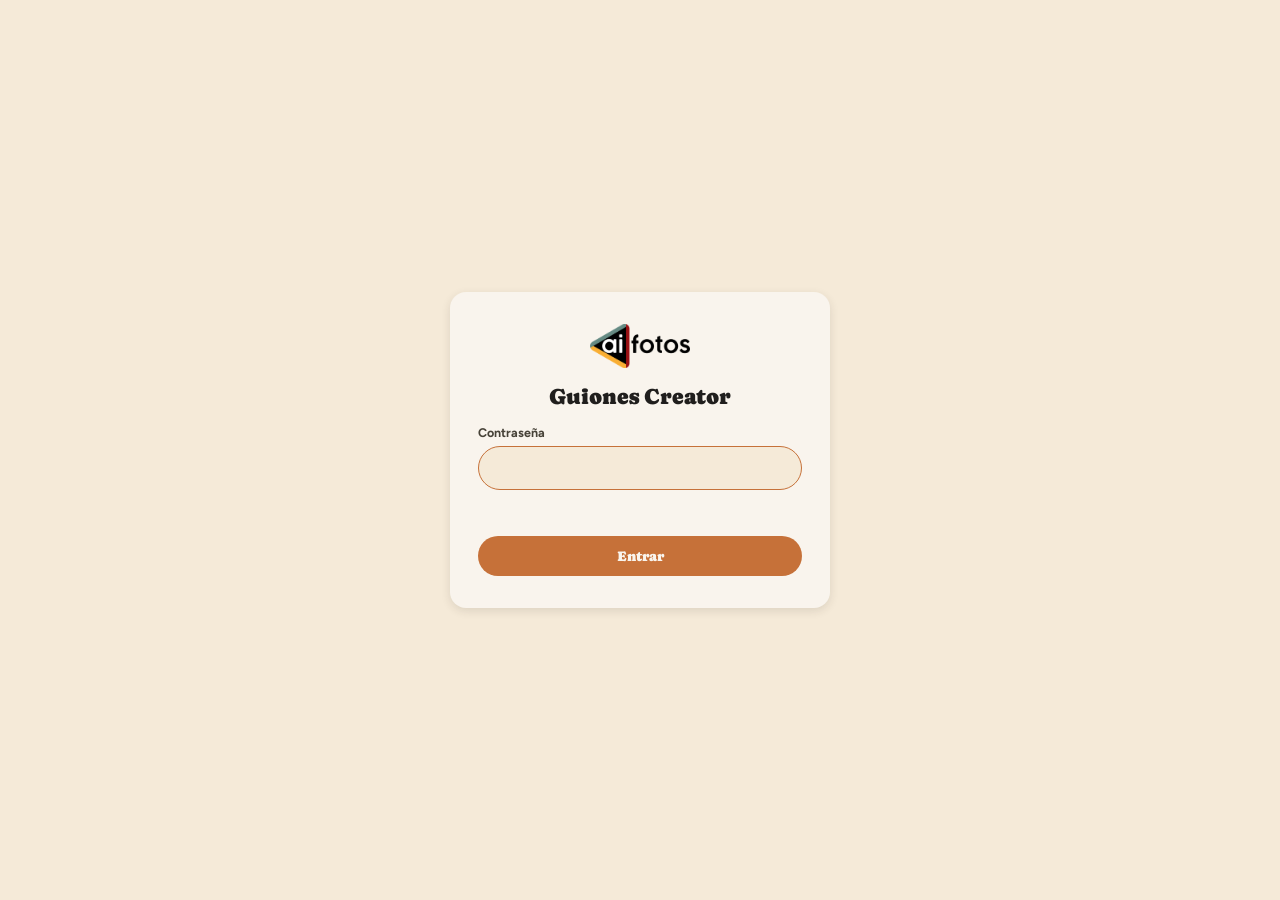
==== commit 3fed12f0: "feat(rediseño v2): diálogos e Inicio copiados del prototipo Co-Authored-By: Claude Opus 5.5 <noreply" ====
--- a/index.html
+++ b/index.html
@@ -8,9 +8,9 @@
   <link rel="preconnect" href="https://fonts.googleapis.com">
   <link rel="preconnect" href="https://fonts.gstatic.com" crossorigin>
   <link href="https://fonts.googleapis.com/css2?family=Caprasimo&family=Figtree:ital,wght@0,400;0,500;0,600;0,700;0,800;1,400;1,500&display=swap" rel="stylesheet">
-  <link rel="stylesheet" href="assets/marca.css?v=202610161621">
-  <link rel="stylesheet" href="css/impresion.css?v=202610161621">
-  <link rel="stylesheet" href="css/app.css?v=202610161621">
+  <link rel="stylesheet" href="assets/marca.css?v=202610161628">
+  <link rel="stylesheet" href="css/impresion.css?v=202610161628">
+  <link rel="stylesheet" href="css/app.css?v=202610161628">
 </head>
 <body>
   <div class="acceso" id="acceso" hidden>
@@ -60,7 +60,37 @@
         <button class="movil-circulo movil-chat" id="movil-chat" aria-label="Chat"><svg class="ico" viewBox="0 0 24 24" width="18" height="18" aria-hidden="true"><path d="M7.9 20A9 9 0 1 0 4 16.1L2 22Z"/></svg><span class="movil-sin-leer" id="movil-sin-leer" hidden></span></button>
       </div>
 
-      <section class="inicio" id="inicio" hidden></section>
+      <section class="inicio" id="inicio" hidden>
+        <div class="inicio-contenido">
+          <div class="inicio-cabecera">
+            <div class="inicio-saludo">
+              <span class="inicio-fecha" id="inicio-fecha"></span>
+              <h1 class="inicio-titulo"><span id="inicio-hola">Hola</span>, <span class="inicio-marca">aifotos.</span></h1>
+              <p class="inicio-resumen" id="inicio-resumen"></p>
+            </div>
+            <div class="inicio-botones">
+              <button class="inicio-pegar" id="inicio-pegar">Pegar guión</button>
+              <button class="inicio-nuevo" id="inicio-nuevo">+ Nuevo guión</button>
+            </div>
+          </div>
+
+          <section class="inicio-seccion">
+            <div class="inicio-seccion-cabecera">
+              <h2>Lo nuevo</h2>
+              <span>toca para abrir</span>
+            </div>
+            <div class="feed" id="feed"></div>
+          </section>
+
+          <section class="inicio-seccion inicio-clientes">
+            <div class="inicio-seccion-cabecera entre">
+              <h2>Tus clientes</h2>
+              <button class="inicio-cliente-nuevo" id="inicio-cliente-nuevo">+ Cliente nuevo</button>
+            </div>
+            <div class="tarjetas-clientes" id="tarjetas-clientes"></div>
+          </section>
+        </div>
+      </section>
 
       <div class="vacio" id="vacio" hidden>
         <img src="assets/logo-aifotos.png" alt="" class="vacio-logo">
@@ -241,21 +271,26 @@
   <dialog class="dialogo dialogo-historial" id="dialogo-historial">
     <div class="historial">
       <header class="historial-cabecera">
-        <h2>Historial del guión</h2>
-        <button class="boton-icono" id="historial-cerrar" aria-label="Cerrar">✕</button>
+        <div class="historial-titulos">
+          <h2>Historial</h2>
+          <span id="historial-sub"></span>
+        </div>
+        <button class="dialogo-cerrar" id="historial-cerrar" aria-label="Cerrar"><svg class="ico" viewBox="0 0 24 24" width="16" height="16" aria-hidden="true"><path d="M18 6 6 18M6 6l12 12"/></svg></button>
       </header>
       <div class="historial-cuerpo">
         <ul class="historial-lista" id="historial-lista"></ul>
         <section class="historial-vista">
           <div class="historial-barra">
-            <label class="interruptor">
+            <label class="historial-interruptor">
               <input type="checkbox" id="historial-comparar">
-              <span>Marcar lo que cambió hasta hoy</span>
+              <span class="pista"><span class="perilla"></span></span>
+              Marcar lo que cambió hasta hoy
             </label>
-            <span class="leyenda" id="historial-leyenda" hidden><del class="cambio-borrado">ya no está</del> <ins class="cambio-nuevo">se añadió después</ins></span>
-            <button class="boton boton-principal" id="historial-restaurar">Restaurar esta versión</button>
-          </div>
-          <article class="lectura" id="historial-lectura"></article>
+            <span class="historial-leyenda" id="historial-leyenda"><del>ya no está</del><ins>se añadió después</ins></span>
+            <span class="historial-hueco"></span>
+            <button class="historial-restaurar" id="historial-restaurar">Restaurar</button>
+          </div>
+          <div class="historial-hoja" id="historial-lectura"></div>
         </section>
       </div>
     </div>
@@ -263,40 +298,54 @@
 
   <dialog class="dialogo dialogo-avisos" id="dialogo-avisos">
     <form method="dialog" class="dialogo-contenido">
-      <h2>⚙️ Ajustes</h2>
-      <h3 class="ajustes-seccion">🔔 Avisos en tu celular</h3>
-      <p class="dialogo-ayuda">Te llega un mensaje de Telegram cuando un cliente te escribe, cambia o aprueba un guion, aunque no tengas la app abierta.</p>
-      <p class="avisos-estado" id="avisos-estado">Comprobando…</p>
-      <ol class="avisos-pasos" id="avisos-pasos" hidden>
-        <li>Pulsa <b>Abrir mi bot en Telegram</b><span id="avisos-bot-nombre"></span>. Ojo: es tu bot, no BotFather.</li>
-        <li>En ese chat, toca <b>Iniciar</b> (o escribe «hola»).</li>
-        <li>Vuelve aquí y pulsa <b>Conectar Telegram</b>.</li>
-      </ol>
-      <a class="boton boton-telegram" id="avisos-abrir-bot" href="#" target="_blank" rel="noopener" hidden>Abrir mi bot en Telegram</a>
-      <p class="acceso-error" id="avisos-error" role="alert"></p>
-      <div class="dialogo-acciones">
-        <button class="boton-texto peligro" type="button" id="avisos-desconectar" hidden>Desconectar</button>
-        <button class="boton" type="button" id="avisos-prueba" hidden>Enviar prueba</button>
-        <button class="boton boton-principal" type="button" id="avisos-conectar" hidden>Conectar Telegram</button>
-      </div>
-      <h3 class="ajustes-seccion">💾 Copia de seguridad</h3>
-      <p class="dialogo-ayuda">Descarga un archivo con todos tus clientes, guiones, chats, historial y plantillas. Guárdalo en tu Mac o en la nube de vez en cuando. No incluye tu contraseña.</p>
-      <div class="dialogo-acciones">
-        <button class="boton" type="button" id="descargar-respaldo">Descargar copia de seguridad</button>
-        <button class="boton boton-principal" value="cerrar">Cerrar</button>
-      </div>
+      <div class="dialogo-cabecera">
+        <h2>Ajustes</h2>
+        <button class="dialogo-cerrar" value="cerrar" aria-label="Cerrar"><svg class="ico" viewBox="0 0 24 24" width="16" height="16" aria-hidden="true"><path d="M18 6 6 18M6 6l12 12"/></svg></button>
+      </div>
+      <section class="ajustes-tarjeta" id="ajustes-telegram">
+        <div class="ajustes-tarjeta-cabecera">
+          <h3>Avisos en tu celular</h3>
+          <span class="ajustes-estado" id="avisos-estado"><span class="punto"></span><span id="avisos-estado-texto">Comprobando…</span></span>
+        </div>
+        <p>Te llega un Telegram cuando un cliente te escribe, cambia o aprueba un guión, aunque no tengas la app abierta.</p>
+        <p class="ajustes-nota" id="avisos-nota" hidden></p>
+        <ol class="avisos-pasos" id="avisos-pasos" hidden>
+          <li>Pulsa <b>Abrir mi bot en Telegram</b><span id="avisos-bot-nombre"></span>. Ojo: es tu bot, no BotFather.</li>
+          <li>En ese chat, toca <b>Iniciar</b> (o escribe «hola»).</li>
+          <li>Vuelve aquí y pulsa <b>Conectar Telegram</b>.</li>
+        </ol>
+        <p class="acceso-error" id="avisos-error" role="alert"></p>
+        <div class="ajustes-botones">
+          <button class="ajustes-oscuro" type="button" id="avisos-prueba" hidden>Enviar prueba</button>
+          <button class="ajustes-peligro" type="button" id="avisos-desconectar" hidden>Desconectar</button>
+          <a class="ajustes-borde" id="avisos-abrir-bot" href="#" target="_blank" rel="noopener" hidden>Abrir mi bot en Telegram</a>
+          <button class="ajustes-principal" type="button" id="avisos-conectar" hidden>Conectar Telegram</button>
+        </div>
+      </section>
+      <section class="ajustes-tarjeta">
+        <h3>Copia de seguridad</h3>
+        <p>Un archivo con todos tus clientes, guiones, chats, historial y plantillas. Guárdalo en tu Mac o en la nube de vez en cuando. No incluye tu contraseña.</p>
+        <button class="ajustes-oscuro ajustes-descargar" type="button" id="descargar-respaldo"><svg class="ico" viewBox="0 0 24 24" width="15" height="15" aria-hidden="true"><path d="M21 15v4a2 2 0 0 1-2 2H5a2 2 0 0 1-2-2v-4M7 10l5 5 5-5M12 15V3"/></svg>Descargar copia</button>
+      </section>
       <button class="ajustes-salir" type="button" id="salir">Cerrar sesión</button>
     </form>
   </dialog>
 
-  <dialog class="dialogo" id="dialogo-nuevo">
+  <dialog class="dialogo dialogo-nuevo" id="dialogo-nuevo">
     <form method="dialog" class="dialogo-contenido">
-      <h2>Nuevo guión</h2>
-      <label class="campo">
-        <span>Título</span>
-        <input id="nuevo-titulo" placeholder="Ej.: Reel lanzamiento" autocomplete="off">
-      </label>
-      <div class="campo-doble">
+      <div class="dialogo-cabecera">
+        <h2>Nuevo guión</h2>
+        <button class="dialogo-cerrar" value="cancelar" formnovalidate aria-label="Cerrar"><svg class="ico" viewBox="0 0 24 24" width="16" height="16" aria-hidden="true"><path d="M18 6 6 18M6 6l12 12"/></svg></button>
+      </div>
+      <div class="segmentado">
+        <button type="button" class="activo">Desde cero</button>
+        <button type="button" id="nuevo-a-pegar">Pegar uno que ya tengo</button>
+      </div>
+      <div class="campos">
+        <label class="campo">
+          <span>Título</span>
+          <input id="nuevo-titulo" placeholder="Ej.: Reel lanzamiento" autocomplete="off">
+        </label>
         <label class="campo">
           <span>Cliente</span>
           <select id="nuevo-cliente" class="selector-cliente"></select>
@@ -306,31 +355,38 @@
           <input id="nuevo-cliente-nuevo" placeholder="Ej.: Restaurante X" autocomplete="off">
         </label>
       </div>
-      <div class="campo">
-        <span>¿Qué tipo de guión?</span>
+      <div class="grupo">
+        <span class="grupo-titulo">¿Qué tipo de guión?</span>
         <div class="formatos" id="nuevo-formatos"></div>
       </div>
-      <label class="campo">
-        <span>Empezar con</span>
-        <select id="nuevo-plantilla"></select>
-      </label>
+      <div class="grupo">
+        <span class="grupo-titulo">Empezar con</span>
+        <div class="plantillas-chips" id="nuevo-plantillas"></div>
+        <select id="nuevo-plantilla" hidden></select>
+      </div>
       <button class="boton-texto peligro borrar-plantilla" type="button" id="borrar-plantilla" hidden>Eliminar esta plantilla</button>
       <div class="dialogo-acciones">
-        <button class="boton" value="cancelar" formnovalidate>Cancelar</button>
-        <button class="boton boton-principal" value="crear">Crear guión</button>
+        <button class="dialogo-cancelar" value="cancelar" formnovalidate>Cancelar</button>
+        <button class="dialogo-crear" value="crear">Crear guión</button>
       </div>
     </form>
   </dialog>
 
-  <dialog class="dialogo" id="dialogo-pegar">
+  <dialog class="dialogo dialogo-nuevo" id="dialogo-pegar">
     <form method="dialog" class="dialogo-contenido" id="form-pegar">
-      <h2>Pegar un guión</h2>
-      <p class="dialogo-ayuda">Pega el texto tal cual, venga de Word, Google Docs, WhatsApp o un PDF. La app reconoce escenas (INT./EXT., Escena 1, Hook, CTA…), personajes, voz en off, texto en pantalla y notas, y ordena cada cosa en su sitio.</p>
-      <label class="campo">
-        <span>Título</span>
-        <input id="pegar-titulo" placeholder="Ej.: Reel lanzamiento" autocomplete="off">
-      </label>
-      <div class="campo-doble">
+      <div class="dialogo-cabecera">
+        <h2>Pegar un guión</h2>
+        <button class="dialogo-cerrar" value="cancelar" formnovalidate aria-label="Cerrar"><svg class="ico" viewBox="0 0 24 24" width="16" height="16" aria-hidden="true"><path d="M18 6 6 18M6 6l12 12"/></svg></button>
+      </div>
+      <div class="segmentado">
+        <button type="button" id="pegar-a-nuevo">Desde cero</button>
+        <button type="button" class="activo">Pegar uno que ya tengo</button>
+      </div>
+      <div class="campos">
+        <label class="campo">
+          <span>Título</span>
+          <input id="pegar-titulo" placeholder="Ej.: Reel lanzamiento" autocomplete="off">
+        </label>
         <label class="campo">
           <span>Cliente</span>
           <select id="pegar-cliente" class="selector-cliente"></select>
@@ -340,33 +396,42 @@
           <input id="pegar-cliente-nuevo" placeholder="Ej.: Restaurante X" autocomplete="off">
         </label>
       </div>
-      <label class="campo">
-        <span>Guión</span>
-        <textarea id="pegar-texto" rows="12" placeholder="Pega aquí tu guión…"></textarea>
-      </label>
-      <label class="campo">
-        <span>Formato</span>
-        <select id="pegar-formato"></select>
-      </label>
-      <p class="dialogo-ayuda" id="pegar-resumen"></p>
+      <div class="grupo grupo-pegar">
+        <p class="pegar-ayuda">Pégalo tal cual, venga de Word, Google Docs, WhatsApp o un PDF. Reconozco escenas (INT./EXT., Hook, CTA…), personajes, voz en off, texto en pantalla y notas.</p>
+        <textarea class="pegar-texto" id="pegar-texto" rows="8" aria-label="Guión" placeholder="GANCHO&#10;ROSA: Este granito tardó nueve meses en llegar a tu taza.&#10;Texto: 9 meses. 1 taza.&#10;B-roll: el tostadero girando&#10;CTA&#10;VO: Link en la bio."></textarea>
+        <div class="encontre" id="pegar-resumen" hidden></div>
+        <select id="pegar-formato" hidden aria-label="Formato"></select>
+      </div>
       <div class="dialogo-acciones">
-        <button class="boton" value="cancelar" formnovalidate>Cancelar</button>
-        <button class="boton boton-principal" value="crear" id="pegar-crear" disabled>Crear guión</button>
+        <button class="dialogo-cancelar" value="cancelar" formnovalidate>Cancelar</button>
+        <button class="dialogo-crear" value="crear" id="pegar-crear" disabled>Crear guión</button>
       </div>
     </form>
   </dialog>
 
-  <script src="js/ui.js?v=202610161621"></script>
-  <script src="js/config.js?v=202610161621"></script>
-  <script src="js/guion.js?v=202610161621"></script>
-  <script src="js/almacen.js?v=202610161621"></script>
-  <script src="js/sugerencias.js?v=202610161621"></script>
-  <script src="js/diferencias.js?v=202610161621"></script>
-  <script src="js/chat.js?v=202610161621"></script>
-  <script src="js/vista.js?v=202610161621"></script>
-  <script src="js/exportar.js?v=202610161621"></script>
-  <script src="js/teleprompter.js?v=202610161621"></script>
-  <script src="js/plantillas.js?v=202610161621"></script>
-  <script src="js/app.js?v=202610161621"></script>
+  <dialog class="dialogo dialogo-borrar" id="dialogo-borrar">
+    <form method="dialog" class="dialogo-contenido">
+      <span class="borrar-icono"><svg class="ico" viewBox="0 0 24 24" width="22" height="22" aria-hidden="true"><path d="M3 6h18M19 6v14a2 2 0 0 1-2 2H7a2 2 0 0 1-2-2V6M8 6V4a2 2 0 0 1 2-2h4a2 2 0 0 1 2 2v2M10 11v6M14 11v6"/></svg></span>
+      <h2 id="borrar-titulo"></h2>
+      <p id="borrar-texto"></p>
+      <div class="dialogo-acciones">
+        <button class="dialogo-cancelar" value="cancelar">Cancelar</button>
+        <button class="dialogo-eliminar" value="eliminar">Sí, eliminar</button>
+      </div>
+    </form>
+  </dialog>
+
+  <script src="js/ui.js?v=202610161628"></script>
+  <script src="js/config.js?v=202610161628"></script>
+  <script src="js/guion.js?v=202610161628"></script>
+  <script src="js/almacen.js?v=202610161628"></script>
+  <script src="js/sugerencias.js?v=202610161628"></script>
+  <script src="js/diferencias.js?v=202610161628"></script>
+  <script src="js/chat.js?v=202610161628"></script>
+  <script src="js/vista.js?v=202610161628"></script>
+  <script src="js/exportar.js?v=202610161628"></script>
+  <script src="js/teleprompter.js?v=202610161628"></script>
+  <script src="js/plantillas.js?v=202610161628"></script>
+  <script src="js/app.js?v=202610161628"></script>
 </body>
 </html>
--- a/css/app.css
+++ b/css/app.css
@@ -879,41 +879,8 @@
 .sugerencia small { color: var(--tinta-suave); font-size: 12px; white-space: nowrap; }
 .sugerencia.activa { background: var(--ambar-200); }
 
-/* ---------- Aviso ---------- */
-
-.aviso {
-  position: fixed;
-  left: 50%;
-  bottom: 24px;
-  transform: translate(-50%, 20px);
-  background: var(--aifotos-negro);
-  color: #fff;
-  padding: 10px 18px;
-  border-radius: 999px;
-  font-size: 14px;
-  opacity: 0;
-  pointer-events: none;
-  transition: opacity .2s, transform .2s;
-  z-index: 60;
-}
-.aviso.visible { opacity: 1; transform: translate(-50%, 0); }
-
 /* ---------- Elegir formato al crear ---------- */
 
-.formatos { display: grid; gap: 8px; font-weight: 400; }
-.formato-opcion {
-  display: grid;
-  grid-template-columns: auto 1fr;
-  column-gap: 10px;
-  align-items: center;
-  border: 1px solid var(--linea);
-  border-radius: 10px;
-  padding: 12px 14px;
-  cursor: pointer;
-}
-.formato-opcion:has(input:checked) { border-color: var(--aifotos-negro); background: var(--arena); box-shadow: inset 3px 0 0 var(--acento); }
-.formato-opcion input { grid-row: span 2; accent-color: var(--aifotos-negro); }
-.formato-opcion span { color: var(--tinta-suave); font-size: 14px; }
 .campo select {
   border: 1.5px solid var(--linea);
   border-radius: var(--pildora);
@@ -1232,55 +1199,6 @@
 .cine-acotacion { text-align: center; font-style: italic; color: var(--tinta-suave); }
 .cine-texto { white-space: pre-wrap; }
 .cine-transicion { text-align: right; text-transform: uppercase; margin: 14px 0; }
-
-/* ---------- Diálogo pegar ---------- */
-
-.dialogo {
-  border: 0;
-  border-radius: var(--radio-lg);
-  padding: 0;
-  width: min(640px, calc(100vw - 32px));
-  background: var(--papel);
-  color: var(--tinta);
-  box-shadow: var(--sombra-lg);
-}
-.dialogo::backdrop { background: rgba(32, 30, 29, .45); }
-.dialogo-contenido { padding: 26px; display: grid; grid-template-columns: minmax(0, 1fr); gap: 16px; }
-/* Los campos nunca son más anchos que el diálogo (una opción larga no lo estira) */
-.campo input, .campo select, .campo textarea { width: 100%; min-width: 0; }
-.dialogo h2 { margin: 0; font-size: 28px; line-height: 1.05; }
-.dialogo-ayuda { margin: 0; color: var(--tinta-suave); font-size: 14.5px; }
-.campo { display: grid; gap: 7px; font-size: 14px; font-weight: 600; }
-.campo > span { font: 700 12.5px var(--fuente); color: var(--tinta-800); }
-.campo input, .campo textarea {
-  font: 500 15px var(--fuente);
-  color: var(--tinta);
-  border: 1.5px solid var(--linea);
-  border-radius: var(--pildora);
-  padding: 12px 16px;
-  background: var(--fondo);
-}
-.campo input:focus, .campo textarea:focus { border-color: var(--acento); outline: none; }
-.campo textarea { resize: vertical; line-height: 1.5; border-radius: 20px; }
-.dialogo-acciones { display: flex; justify-content: flex-end; align-items: center; gap: 8px; }
-/* "Cancelar", "Ahora no"…: texto sin borde */
-.dialogo-acciones button:is([value="cancelar"], [value="luego"], [value="no"]) {
-  border: 0;
-  background: transparent;
-  color: var(--tinta-800);
-  font: 700 14px var(--fuente);
-}
-.dialogo-acciones button:is([value="cancelar"], [value="luego"], [value="no"]):hover { background: var(--neutro-200); }
-/* En el celular los diálogos salen como hoja desde abajo */
-@media (max-width: 759px) {
-  .dialogo {
-    width: 100%;
-    max-width: 100%;
-    max-height: 92%;
-    margin: auto 0 0;
-    border-radius: var(--radio-lg) var(--radio-lg) 0 0;
-  }
-}
 
 /* ---------- Comentarios ---------- */
 
@@ -1608,13 +1526,6 @@
 
 /* ---------- Avisos: Telegram y WhatsApp ---------- */
 
-.dialogo-avisos { width: min(480px, calc(100vw - 32px)); }
-.avisos-estado { margin: 0; padding: 10px 14px; border-radius: 10px; background: var(--neutro-200); font-weight: 600; }
-.avisos-estado.conectado { background: var(--salvia-200); color: var(--salvia-800); }
-.avisos-pasos { margin: 0; padding-left: 22px; display: grid; gap: 6px; font-size: 15px; }
-.dialogo-avisos .dialogo-acciones { flex-wrap: wrap; }
-.dialogo-avisos .peligro { margin-right: auto; }
-
 .boton-whatsapp-texto {
   display: inline-flex;
   align-items: center;
@@ -1663,56 +1574,6 @@
   font-weight: 700;
   font-size: 13px;
   cursor: pointer;
-}
-
-.boton-telegram {
-  justify-self: start;
-  text-decoration: none;
-  background: #229ED9;
-  border-color: #229ED9;
-  color: #fff;
-  font-weight: 600;
-}
-.boton-telegram:hover { background: #1C8CC2; border-color: #1C8CC2; }
-.boton-telegram[hidden] { display: none; }
-
-/* ---------- Historial de versiones ---------- */
-
-.boton-historial { display: inline-flex; align-items: center; gap: 6px; padding: 6px 12px; border-color: transparent; }
-.dialogo-historial { width: min(1080px, calc(100vw - 32px)); height: min(760px, calc(100vh - 48px)); }
-.historial { display: flex; flex-direction: column; height: 100%; }
-.historial-cabecera { display: flex; align-items: center; justify-content: space-between; padding: 16px 20px; border-bottom: 1px solid var(--linea); }
-.historial-cabecera h2 { margin: 0; font-size: 20px; }
-.historial-cuerpo { flex: 1; min-height: 0; display: grid; grid-template-columns: 280px minmax(0, 1fr); }
-.historial-lista { list-style: none; margin: 0; padding: 10px; overflow-y: auto; border-right: 1px solid var(--linea); background: var(--arena); display: grid; align-content: start; gap: 4px; }
-.historial-item {
-  width: 100%;
-  display: grid;
-  gap: 2px;
-  text-align: left;
-  border: 1px solid transparent;
-  background: transparent;
-  border-radius: 10px;
-  padding: 10px 12px;
-  cursor: pointer;
-}
-.historial-item:hover { background: var(--neutro-200); }
-.historial-item.activo { background: var(--papel); border-color: var(--linea); box-shadow: var(--sombra); }
-.historial-fecha { font-weight: 700; }
-.historial-autor { font-size: 13px; font-weight: 600; }
-.historial-autor.de-cliente { color: var(--peligro); }
-.historial-autor.de-admin { color: var(--aifotos-salvia); }
-.historial-vista { display: flex; flex-direction: column; min-height: 0; }
-.historial-barra { display: flex; align-items: center; gap: 14px; flex-wrap: wrap; padding: 12px 20px; border-bottom: 1px solid var(--linea); }
-.historial-barra .boton-principal { margin-left: auto; }
-.historial-barra [hidden] { display: none !important; }
-.historial-vista .lectura { flex: 1; overflow-y: auto; border-radius: 0; box-shadow: none; padding: 32px 40px; }
-
-@media (max-width: 760px) {
-  .historial-cuerpo { grid-template-columns: 1fr; grid-template-rows: 190px minmax(0, 1fr); }
-  .historial-lista { border-right: 0; border-bottom: 1px solid var(--linea); }
-  .historial-vista .lectura { padding: 20px; }
-  .boton-historial span { display: none; }
 }
 
 /* ---------- Guion aprobado: editor bloqueado ---------- */
@@ -1823,8 +1684,6 @@
 /* ---------- Herramientas del guion, ajustes y caducidad ---------- */
 
 .boton-herramienta { display: inline-flex; align-items: center; gap: 6px; padding: 6px 10px; border-color: transparent; }
-.ajustes-seccion { margin: 6px 0 0; font-size: 16px; }
-.ajustes-seccion + .dialogo-ayuda { margin-top: -6px; }
 .borrar-plantilla { justify-self: start; font-size: 13px; }
 .caducidad { display: flex; align-items: flex-end; gap: 12px; flex-wrap: wrap; margin-top: 14px; }
 .campo-caduca { font-weight: 600; }
@@ -1835,3 +1694,451 @@
 /* Mensajes de error vacíos y filas de botones sin botones visibles no ocupan sitio. */
 .dialogo-contenido .acceso-error:empty { display: none; }
 .dialogo-acciones:not(:has(> :not([hidden]))) { display: none; }
+
+/* ---------- Diálogos (rediseño v2) ----------
+   Hoja de papel centrada (640 px; historial 1000, ajustes 560, eliminar 460).
+   En el celular sale desde abajo con las esquinas de arriba redondeadas. */
+
+.dialogo {
+  border: 0;
+  padding: 0;
+  width: calc(100% - 48px);
+  max-width: 640px;
+  max-height: calc(100% - 48px);
+  overflow: auto;
+  background: #f9f4ed;
+  color: #201e1d;
+  border-radius: 28px;
+  box-shadow: 0 12px 32px rgba(46, 43, 37, .25);
+}
+.dialogo::backdrop { background: rgba(32, 30, 29, .45); }
+.dialogo-historial { max-width: 1000px; }
+.dialogo-avisos { max-width: 560px; }
+.dialogo-borrar { max-width: 460px; }
+.dialogo-pregunta, .dialogo-whatsapp { max-width: 420px; }
+
+.dialogo-contenido { padding: 26px; display: flex; flex-direction: column; gap: 18px; }
+.dialogo-nuevo .dialogo-contenido { padding: 26px 26px 22px; }
+.dialogo h2 { margin: 0; font: 400 32px/1 var(--display); }
+.dialogo-ayuda { margin: 0; color: #645c50; font-size: 14.5px; line-height: 1.5; }
+.dialogo-cabecera { display: flex; justify-content: space-between; align-items: flex-start; gap: 12px; }
+.dialogo-cerrar {
+  width: 40px;
+  height: 40px;
+  flex: none;
+  border: 0;
+  border-radius: 50%;
+  background: #eee7db;
+  color: #201e1d;
+  display: grid;
+  place-items: center;
+  cursor: pointer;
+}
+
+/* Campos: píldoras color crema */
+.campo { display: flex; flex-direction: column; gap: 6px; font: 700 12.5px var(--fuente); color: #474238; }
+.campo > span { font: inherit; color: inherit; }
+.campo input, .campo select, .campo textarea { width: 100%; min-width: 0; }
+.campo input, .campo textarea {
+  padding: 12px 16px;
+  border: 1.5px solid rgba(32, 30, 29, .16);
+  border-radius: 999px;
+  background: #f5ead8;
+  font: 500 15px var(--fuente);
+  color: #201e1d;
+  outline: 0;
+}
+.campo input:focus, .campo textarea:focus { border-color: #c67139; }
+.campo textarea { resize: vertical; line-height: 1.5; border-radius: 20px; }
+.campos { display: grid; grid-template-columns: repeat(auto-fit, minmax(200px, 1fr)); gap: 12px; }
+.campos [hidden] { display: none !important; }
+
+/* Botones de abajo: "Cancelar" de texto, la acción en terracota */
+.dialogo-acciones { display: flex; justify-content: flex-end; align-items: center; gap: 8px; padding-top: 4px; flex-wrap: wrap; }
+.dialogo-cancelar,
+.dialogo-acciones button:is([value="cancelar"], [value="luego"], [value="no"]) {
+  padding: 12px 20px;
+  border: 0;
+  border-radius: 999px;
+  background: transparent;
+  color: #474238;
+  font: 700 14px var(--fuente);
+  cursor: pointer;
+}
+.dialogo-cancelar:hover,
+.dialogo-acciones button:is([value="cancelar"], [value="luego"], [value="no"]):hover { background: #eee7db; }
+.dialogo-crear {
+  padding: 12px 22px;
+  border: 0;
+  border-radius: 999px;
+  background: #c67139;
+  color: #f9f4ed;
+  font: 400 15px var(--display);
+  cursor: pointer;
+}
+.dialogo-crear:hover { background: #b2622d; }
+.dialogo-crear:disabled { opacity: .45; cursor: default; background: #c67139; }
+
+/* Nuevo / Pegar: "Desde cero | Pegar uno que ya tengo" */
+.segmentado { display: flex; padding: 4px; background: #eee7db; border-radius: 999px; gap: 2px; align-self: flex-start; }
+.segmentado button {
+  padding: 9px 16px;
+  border: 0;
+  border-radius: 999px;
+  background: transparent;
+  color: #201e1d;
+  font: 700 13px var(--fuente);
+  cursor: pointer;
+}
+.segmentado button.activo { background: #f9f4ed; box-shadow: 0 1px 2px rgba(46, 43, 37, .14); }
+.grupo { display: flex; flex-direction: column; gap: 8px; }
+.grupo-titulo { font: 700 12.5px var(--fuente); color: #474238; }
+.formatos { display: grid; grid-template-columns: repeat(auto-fit, minmax(150px, 1fr)); gap: 10px; }
+.formato-opcion {
+  position: relative;
+  display: flex;
+  flex-direction: column;
+  gap: 6px;
+  padding: 14px 16px;
+  border: 2px solid transparent;
+  border-radius: 20px;
+  background: #eee7db;
+  color: #201e1d;
+  cursor: pointer;
+}
+.formato-opcion:has(input:checked) { border-color: #c67139; background: #fff2eb; }
+.formato-opcion input { position: absolute; opacity: 0; pointer-events: none; }
+.formato-opcion b { font: 400 18px var(--display); }
+.formato-opcion span { font-size: 13px; line-height: 1.35; color: #645c50; }
+.plantillas-chips { display: flex; flex-wrap: wrap; gap: 8px; }
+.plantilla-chip {
+  padding: 9px 14px;
+  border: 1.5px solid rgba(32, 30, 29, .16);
+  border-radius: 999px;
+  background: transparent;
+  color: #201e1d;
+  font: 600 13.5px var(--fuente);
+  cursor: pointer;
+}
+.plantilla-chip.activo { border-color: #201e1d; background: #201e1d; color: #f5ead8; }
+.borrar-plantilla { align-self: flex-start; font-size: 13px; }
+.grupo-pegar { gap: 10px; }
+.pegar-ayuda { margin: 0; font-size: 14px; line-height: 1.5; color: #645c50; }
+.pegar-texto {
+  width: 100%;
+  padding: 14px 16px;
+  border: 1.5px solid rgba(32, 30, 29, .16);
+  border-radius: 20px;
+  background: #f5ead8;
+  font: 500 14px/1.5 var(--fuente);
+  color: #201e1d;
+  outline: 0;
+  resize: vertical;
+}
+.pegar-texto:focus { border-color: #c67139; }
+.encontre { display: flex; flex-wrap: wrap; gap: 6px; align-items: center; }
+.encontre[hidden] { display: none; }
+.encontre-titulo { font: 700 12.5px var(--fuente); color: #474238; margin-right: 4px; }
+.encontre-chip { padding: 5px 11px; border-radius: 999px; font: 700 12.5px var(--fuente); }
+
+/* Eliminar */
+.dialogo-borrar .dialogo-contenido { gap: 14px; }
+.borrar-icono { width: 52px; height: 52px; border-radius: 50%; background: #f9d9d3; color: #7a1f16; display: grid; place-items: center; }
+.dialogo-borrar h2 { font-size: 28px; line-height: 1.1; text-wrap: balance; }
+.dialogo-borrar p { margin: 0; font-size: 15px; line-height: 1.5; color: #474238; text-wrap: pretty; }
+.dialogo-borrar .dialogo-acciones { padding-top: 6px; }
+.dialogo-eliminar {
+  padding: 12px 22px;
+  border: 0;
+  border-radius: 999px;
+  background: #7a1f16;
+  color: #f9f4ed;
+  font: 400 15px var(--display);
+  cursor: pointer;
+}
+.dialogo-eliminar:hover { background: #5c160f; }
+
+/* Ajustes */
+.ajustes-tarjeta { display: flex; flex-direction: column; gap: 12px; padding: 20px; border-radius: 24px; background: #eee7db; }
+.ajustes-tarjeta.conectado { background: #e1eecc; }
+.ajustes-tarjeta h3 { margin: 0; font: 400 21px var(--display); }
+.ajustes-tarjeta p { margin: 0; font-size: 14.5px; line-height: 1.5; color: #474238; text-wrap: pretty; }
+.ajustes-tarjeta-cabecera { display: flex; align-items: center; justify-content: space-between; gap: 10px; flex-wrap: wrap; }
+.ajustes-estado {
+  display: flex;
+  align-items: center;
+  gap: 6px;
+  padding: 5px 11px;
+  border-radius: 999px;
+  background: #f9f4ed;
+  font: 700 12px var(--fuente);
+  color: #645c50;
+}
+.ajustes-estado .punto { width: 8px; height: 8px; border-radius: 50%; background: #a19786; }
+.conectado .ajustes-estado { color: #3d472b; }
+.conectado .ajustes-estado .punto { background: #7a8a5e; }
+.avisos-pasos { margin: 0; padding-left: 20px; display: flex; flex-direction: column; gap: 6px; font-size: 14px; line-height: 1.45; color: #474238; }
+.avisos-pasos[hidden], .ajustes-nota[hidden] { display: none; }
+.ajustes-botones { display: flex; gap: 8px; flex-wrap: wrap; }
+.ajustes-botones:not(:has(> :not([hidden]))) { display: none; }
+.ajustes-botones [hidden] { display: none; }
+.ajustes-oscuro, .ajustes-peligro, .ajustes-borde, .ajustes-principal {
+  padding: 10px 16px;
+  border: 0;
+  border-radius: 999px;
+  font: 700 13.5px var(--fuente);
+  cursor: pointer;
+  text-decoration: none;
+}
+.ajustes-oscuro { background: #201e1d; color: #f5ead8; }
+.ajustes-oscuro:hover { background: #474238; }
+.ajustes-peligro { background: transparent; color: #7a1f16; }
+.ajustes-peligro:hover { background: #f9d9d3; }
+.ajustes-borde { border: 1.5px solid rgba(32, 30, 29, .18); background: transparent; color: #201e1d; }
+.ajustes-principal { background: #c67139; color: #f9f4ed; font: 400 14px var(--display); }
+.ajustes-descargar { align-self: flex-start; display: flex; align-items: center; gap: 8px; }
+.ajustes-salir {
+  align-self: flex-start;
+  border: 0;
+  background: none;
+  padding: 4px 0;
+  color: #645c50;
+  font: 600 13.5px var(--fuente);
+  cursor: pointer;
+  text-decoration: underline;
+  text-underline-offset: 3px;
+}
+.ajustes-salir:hover { color: #201e1d; }
+
+/* Historial */
+.historial { display: flex; flex-direction: column; min-height: 0; }
+.historial-cabecera { padding: 24px 26px 16px; display: flex; justify-content: space-between; align-items: flex-start; gap: 12px; }
+.historial-titulos { display: flex; flex-direction: column; gap: 4px; }
+.historial-titulos span { font-size: 14px; color: #645c50; }
+.historial-cuerpo { display: grid; grid-template-columns: 280px minmax(0, 1fr); gap: 16px; padding: 0 26px 26px; min-height: 0; }
+.historial-lista { list-style: none; margin: 0; padding: 0; display: flex; flex-direction: column; gap: 6px; overflow: auto; scrollbar-width: none; }
+.historial-lista > li { flex: none; }
+.historial-lista .lista-vacia { font-size: 13px; color: #645c50; padding: 4px 2px; }
+.historial-item {
+  width: 100%;
+  text-align: left;
+  display: flex;
+  flex-direction: column;
+  gap: 4px;
+  padding: 12px 14px;
+  border: 0;
+  border-radius: 18px;
+  background: transparent;
+  color: #201e1d;
+  cursor: pointer;
+}
+.historial-item:hover, .historial-item.activo { background: #ebddc5; }
+.historial-cabeza { display: flex; align-items: center; gap: 8px; }
+.historial-v { font: 400 18px var(--display); }
+.historial-tipo { padding: 3px 8px; border-radius: 999px; font: 700 10.5px var(--fuente); white-space: nowrap; }
+.historial-quien { font-size: 12.5px; color: #645c50; }
+.historial-nota { font-size: 13px; line-height: 1.35; color: #474238; }
+.historial-vista { display: flex; flex-direction: column; gap: 12px; min-width: 0; }
+.historial-barra { display: flex; align-items: center; gap: 10px; flex-wrap: wrap; }
+.historial-interruptor {
+  display: flex;
+  align-items: center;
+  gap: 8px;
+  padding: 8px 14px 8px 8px;
+  border-radius: 999px;
+  background: #eee7db;
+  color: #201e1d;
+  font: 600 13px var(--fuente);
+  cursor: pointer;
+}
+.historial-interruptor input { position: absolute; opacity: 0; pointer-events: none; }
+.historial-interruptor .pista { width: 30px; height: 18px; border-radius: 999px; background: #a19786; position: relative; flex: none; }
+.historial-interruptor .perilla { position: absolute; top: 2px; left: 2px; width: 14px; height: 14px; border-radius: 50%; background: #f9f4ed; transition: left .15s; }
+.historial-interruptor:has(input:checked) .pista { background: #c67139; }
+.historial-interruptor:has(input:checked) .perilla { left: 14px; }
+.historial-leyenda { display: flex; gap: 6px; font-size: 12.5px; }
+.historial-leyenda del, .historial-leyenda ins { padding: 2px 8px; border-radius: 6px; }
+.historial-leyenda del { background: #f9d9d3; color: #7a1f16; }
+.historial-leyenda ins { background: #e1eecc; color: #3d472b; text-decoration: none; }
+.historial-hueco { flex: 1; }
+.historial-restaurar {
+  padding: 10px 18px;
+  border: 0;
+  border-radius: 999px;
+  background: #c67139;
+  color: #f9f4ed;
+  font: 400 14px var(--display);
+  cursor: pointer;
+}
+.historial-restaurar:hover { background: #b2622d; }
+.historial-restaurar:disabled { opacity: .45; cursor: default; background: #c67139; }
+.historial-hoja { background: #f5ead8; border-radius: 22px; padding: 20px 22px; display: flex; flex-direction: column; gap: 10px; max-height: 56vh; overflow: auto; }
+.historial-bloque { display: flex; flex-direction: column; gap: 3px; }
+.historial-etiqueta { font: 700 10.5px var(--fuente); letter-spacing: .07em; text-transform: uppercase; color: #82796a; }
+.historial-texto { font: 500 16px/1.45 var(--fuente); color: #201e1d; white-space: pre-wrap; }
+.historial-texto.tipo-voz { font-style: italic; }
+.historial-texto.tipo-pantalla { font: 800 16px/1.45 var(--fuente); }
+.historial-texto.tipo-nota { font: 400 15px/1.45 var(--fuente); }
+.historial-texto.tipo-escena { font: 400 18px/1.45 var(--display); }
+.historial-texto del { background: #f9d9d3; color: #7a1f16; border-radius: 4px; padding: 0 3px; }
+.historial-texto ins { text-decoration: none; background: #e1eecc; color: #3d472b; border-radius: 4px; padding: 0 2px; }
+
+/* Aviso breve: píldora negra con el círculo verde */
+.aviso {
+  position: fixed;
+  left: 50%;
+  bottom: 90px;
+  transform: translate(-50%, 20px);
+  z-index: 60;
+  display: flex;
+  align-items: center;
+  gap: 10px;
+  padding: 12px 18px 12px 12px;
+  background: #201e1d;
+  color: #f5ead8;
+  border-radius: 999px;
+  font: 600 14px var(--fuente);
+  box-shadow: 0 12px 32px rgba(46, 43, 37, .35);
+  white-space: nowrap;
+  max-width: calc(100% - 24px);
+  opacity: 0;
+  pointer-events: none;
+  transition: opacity .2s, transform .2s;
+}
+.aviso.visible { opacity: 1; transform: translate(-50%, 0); }
+.aviso-check { width: 26px; height: 26px; flex: none; border-radius: 50%; background: #7a8a5e; display: grid; place-items: center; color: #f9f4ed; }
+.aviso-check .ico { stroke-width: 3.5; }
+.aviso-texto { overflow: hidden; text-overflow: ellipsis; }
+
+@media (max-width: 759px) {
+  .dialogo {
+    width: 100%;
+    max-width: 100%;
+    max-height: 92%;
+    margin: auto 0 0;
+    border-radius: 28px 28px 0 0;
+  }
+  .historial-cuerpo { grid-template-columns: minmax(0, 1fr); }
+  .historial-lista { flex-direction: row; }
+  .historial-lista > li { min-width: 220px; }
+  .historial-hoja { max-height: none; }
+  .aviso { bottom: 96px; }
+}
+
+/* ---------- Inicio (rediseño v2) ---------- */
+
+.inicio { padding: 44px 48px 48px; }
+.inicio[hidden] { display: none; }
+.inicio-contenido { max-width: 1120px; display: flex; flex-direction: column; gap: 40px; }
+.inicio-cabecera { display: flex; justify-content: space-between; align-items: flex-end; gap: 20px; flex-wrap: wrap; }
+.inicio-saludo { display: flex; flex-direction: column; gap: 12px; min-width: 0; }
+.inicio-fecha { font: 700 12px var(--fuente); letter-spacing: .14em; text-transform: uppercase; color: #8c491a; }
+.inicio-titulo { margin: 0; font: 400 64px/.98 var(--display); letter-spacing: -.02em; text-wrap: balance; }
+.inicio-marca { color: #c67139; }
+.inicio-resumen { margin: 0; font-size: 17px; line-height: 1.45; color: #645c50; max-width: 520px; text-wrap: pretty; }
+.inicio-botones { display: flex; gap: 10px; }
+.inicio-pegar {
+  padding: 12px 20px;
+  border: 1.5px solid rgba(32, 30, 29, .18);
+  border-radius: 999px;
+  background: transparent;
+  color: #201e1d;
+  font: 600 14.5px var(--fuente);
+  cursor: pointer;
+}
+.inicio-pegar:hover { background: rgba(32, 30, 29, .06); }
+.inicio-nuevo {
+  padding: 12px 22px;
+  border: 0;
+  border-radius: 999px;
+  background: #201e1d;
+  color: #f5ead8;
+  font: 400 15px var(--display);
+  cursor: pointer;
+}
+.inicio-nuevo:hover { background: #c67139; }
+
+.inicio-seccion { display: flex; flex-direction: column; gap: 16px; }
+.inicio-clientes { padding-bottom: 24px; }
+.inicio-seccion-cabecera { display: flex; align-items: baseline; gap: 12px; }
+.inicio-seccion-cabecera.entre { justify-content: space-between; }
+.inicio-seccion-cabecera h2 { margin: 0; font: 400 26px var(--display); }
+.inicio-seccion-cabecera > span { font-size: 14px; color: #82796a; }
+.inicio-cliente-nuevo { border: 0; background: none; color: #8c491a; font: 700 14px var(--fuente); cursor: pointer; padding: 6px 0; }
+.inicio-cliente-nuevo:hover { color: #201e1d; }
+.feed-vacio { margin: 0; font-size: 15px; color: #82796a; }
+
+/* Lo nuevo: tarjetas de color un poco giradas */
+.feed { display: grid; grid-template-columns: repeat(auto-fill, minmax(250px, 1fr)); gap: 14px; padding: 4px 2px; }
+.feed .feed-vacio { grid-column: 1 / -1; }
+.feed-tarjeta {
+  text-align: left;
+  border: 0;
+  cursor: pointer;
+  border-radius: 26px;
+  padding: 18px 20px;
+  display: flex;
+  flex-direction: column;
+  gap: 16px;
+  min-height: 168px;
+  transform: rotate(var(--giro, 0deg));
+  transition: transform .2s;
+  box-shadow: 0 3px 10px rgba(46, 43, 37, .14);
+}
+.feed-tarjeta:hover { transform: rotate(0deg) translateY(-3px); }
+.feed-arriba { display: flex; justify-content: space-between; align-items: center; gap: 8px; }
+.feed-tipo { padding: 4px 10px; border-radius: 999px; font: 700 11px var(--fuente); letter-spacing: .08em; text-transform: uppercase; }
+.feed-cuando { font-size: 13px; font-weight: 600; }
+.feed-frase { font-size: 19px; line-height: 1.3; font-weight: 500; text-wrap: pretty; }
+.feed-frase b { font-weight: 800; }
+.feed-titulo { font-family: var(--display); font-weight: 400; }
+.feed-abajo { margin-top: auto; display: flex; justify-content: space-between; font-size: 13px; font-weight: 600; }
+
+/* Tus clientes */
+.tarjetas-clientes { display: grid; grid-template-columns: repeat(auto-fill, minmax(min(100%, 320px), 1fr)); gap: 16px; }
+.tarjetas-clientes .feed-vacio { grid-column: 1 / -1; }
+.cliente-tarjeta { background: #f9f4ed; border-radius: 28px; padding: 20px; display: flex; flex-direction: column; gap: 14px; box-shadow: 0 1px 2px rgba(46, 43, 37, .12); }
+.cliente-tarjeta-cabeza { display: flex; align-items: center; gap: 12px; width: 100%; padding: 0; border: 0; background: none; text-align: left; color: inherit; cursor: pointer; }
+.avatar.avatar-grande { width: 48px; height: 48px; flex: none; font: 700 14px var(--fuente); }
+.cliente-tarjeta-datos { flex: 1; min-width: 0; display: flex; flex-direction: column; gap: 2px; }
+.cliente-tarjeta-nombre { font: 400 21px/1.1 var(--display); white-space: nowrap; overflow: hidden; text-overflow: ellipsis; }
+.cliente-tarjeta-sub { font-size: 13px; color: #645c50; }
+.cliente-tarjeta-sin-leer { padding: 5px 10px; border-radius: 999px; background: #c67139; color: #f9f4ed; font: 700 12px var(--fuente); white-space: nowrap; }
+.cliente-tarjeta-guiones { display: flex; flex-direction: column; gap: 2px; margin: 0 -8px; }
+.cliente-tarjeta-guion {
+  display: flex;
+  align-items: center;
+  gap: 10px;
+  padding: 10px;
+  min-height: 44px;
+  border: 0;
+  border-radius: 16px;
+  background: transparent;
+  cursor: pointer;
+  text-align: left;
+  width: 100%;
+}
+.cliente-tarjeta-guion:hover { background: #eee7db; }
+.cliente-tarjeta-guion .punto-estado { width: 9px; height: 9px; border-radius: 50%; flex: none; }
+.cliente-tarjeta-textos { flex: 1; min-width: 0; display: flex; flex-direction: column; }
+.cliente-tarjeta-titulo { font-size: 14.5px; font-weight: 600; color: #201e1d; white-space: nowrap; overflow: hidden; text-overflow: ellipsis; }
+.cliente-tarjeta-info { font-size: 12.5px; color: #82796a; }
+.cliente-tarjeta-estado { flex: none; padding: 4px 9px; border-radius: 999px; font: 700 11px var(--fuente); white-space: nowrap; }
+.cliente-tarjeta-link { display: flex; align-items: center; gap: 6px; padding: 5px 5px 5px 14px; border-radius: 999px; background: #eee7db; }
+.cliente-tarjeta-link .ico { flex: none; color: #645c50; }
+.cliente-tarjeta-url { flex: 1; min-width: 0; font-size: 12.5px; color: #645c50; white-space: nowrap; overflow: hidden; text-overflow: ellipsis; }
+.link-copiar-mini, .link-whatsapp-mini { padding: 8px 12px; border: 0; border-radius: 999px; font: 600 12.5px var(--fuente); cursor: pointer; }
+.link-copiar-mini { background: #201e1d; color: #f5ead8; }
+.link-copiar-mini:hover { background: #474238; }
+.link-whatsapp-mini { background: #7a8a5e; color: #f9f4ed; }
+.link-whatsapp-mini:hover { background: #56633f; }
+.cliente-tarjeta-pie { display: flex; justify-content: space-between; align-items: center; font-size: 12.5px; color: #82796a; }
+.cliente-tarjeta-mas { border: 0; background: none; color: #8c491a; font: 700 13px var(--fuente); cursor: pointer; padding: 4px 0; }
+.cliente-tarjeta-mas:hover { color: #201e1d; }
+
+@media (max-width: 759px) {
+  .inicio { padding: 24px 18px 28px; }
+  .inicio-titulo { font-size: 40px; }
+  .inicio-botones { display: none; }
+  .inicio-clientes { padding-bottom: 8px; }
+}
